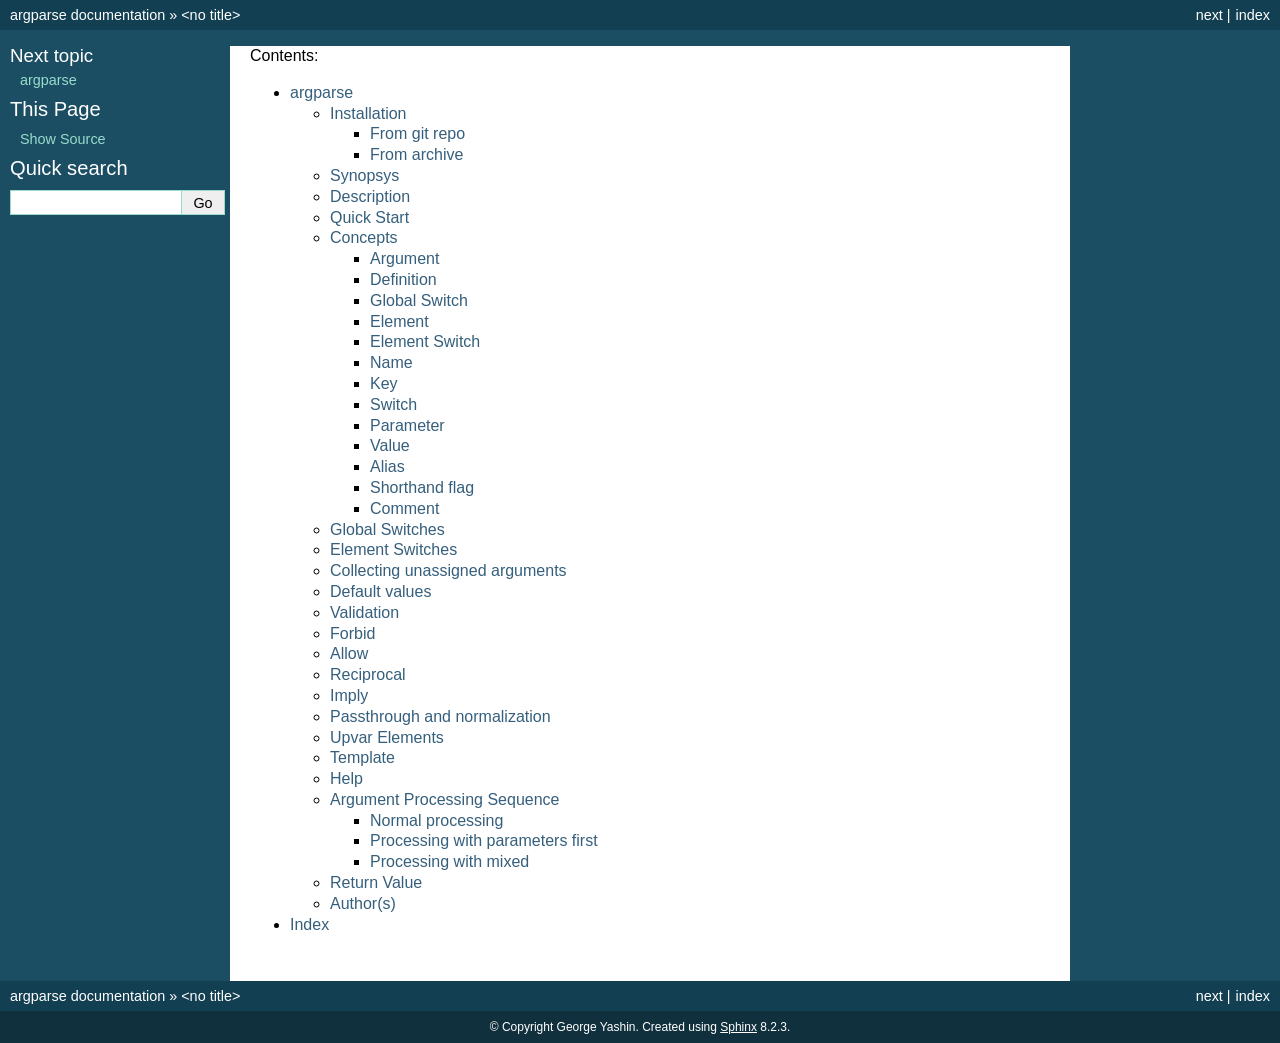
==== docs/index.html @ 139d695c "links fix" ====
<!DOCTYPE html>

<html lang="en" data-content_root="./">
  <head>
    <meta charset="utf-8" />
    <meta name="viewport" content="width=device-width, initial-scale=1.0" /><meta name="viewport" content="width=device-width, initial-scale=1" />

    <title>&lt;no title&gt; &#8212; argparse  documentation</title>
    <link rel="stylesheet" type="text/css" href="_static/pygments.css?v=03e43079" />
    <link rel="stylesheet" type="text/css" href="_static/classic.css?v=2bf1fcf8" />
    
    <script src="_static/documentation_options.js?v=5929fcd5"></script>
    <script src="_static/doctools.js?v=9bcbadda"></script>
    <script src="_static/sphinx_highlight.js?v=dc90522c"></script>
    
    <link rel="index" title="Index" href="genindex.html" />
    <link rel="search" title="Search" href="search.html" />
    <link rel="next" title="argparse" href="argparse.html" /> 
  </head><body>
    <div class="related" role="navigation" aria-label="Related">
      <h3>Navigation</h3>
      <ul>
        <li class="right" style="margin-right: 10px">
          <a href="genindex.html" title="General Index"
             accesskey="I">index</a></li>
        <li class="right" >
          <a href="argparse.html" title="argparse"
             accesskey="N">next</a> |</li>
        <li class="nav-item nav-item-0"><a href="#">argparse  documentation</a> &#187;</li>
        <li class="nav-item nav-item-this"><a href="">&lt;no title&gt;</a></li> 
      </ul>
    </div>  

    <div class="document">
      <div class="documentwrapper">
        <div class="bodywrapper">
          <div class="body" role="main">
            
  <div class="toctree-wrapper compound">
<p class="caption" role="heading"><span class="caption-text">Contents:</span></p>
<ul>
<li class="toctree-l1"><a class="reference internal" href="argparse.html">argparse</a><ul>
<li class="toctree-l2"><a class="reference internal" href="argparse.html#installation">Installation</a><ul>
<li class="toctree-l3"><a class="reference internal" href="argparse.html#from-git-repo">From git repo</a></li>
<li class="toctree-l3"><a class="reference internal" href="argparse.html#from-archive">From archive</a></li>
</ul>
</li>
<li class="toctree-l2"><a class="reference internal" href="argparse.html#synopsys">Synopsys</a></li>
<li class="toctree-l2"><a class="reference internal" href="argparse.html#description">Description</a></li>
<li class="toctree-l2"><a class="reference internal" href="argparse.html#quick-start">Quick Start</a></li>
<li class="toctree-l2"><a class="reference internal" href="argparse.html#concepts">Concepts</a><ul>
<li class="toctree-l3"><a class="reference internal" href="argparse.html#argument">Argument</a></li>
<li class="toctree-l3"><a class="reference internal" href="argparse.html#definition">Definition</a></li>
<li class="toctree-l3"><a class="reference internal" href="argparse.html#global-switch">Global Switch</a></li>
<li class="toctree-l3"><a class="reference internal" href="argparse.html#element">Element</a></li>
<li class="toctree-l3"><a class="reference internal" href="argparse.html#element-switch">Element Switch</a></li>
<li class="toctree-l3"><a class="reference internal" href="argparse.html#name">Name</a></li>
<li class="toctree-l3"><a class="reference internal" href="argparse.html#key">Key</a></li>
<li class="toctree-l3"><a class="reference internal" href="argparse.html#switch">Switch</a></li>
<li class="toctree-l3"><a class="reference internal" href="argparse.html#parameter">Parameter</a></li>
<li class="toctree-l3"><a class="reference internal" href="argparse.html#value">Value</a></li>
<li class="toctree-l3"><a class="reference internal" href="argparse.html#alias">Alias</a></li>
<li class="toctree-l3"><a class="reference internal" href="argparse.html#shorthand-flag">Shorthand flag</a></li>
<li class="toctree-l3"><a class="reference internal" href="argparse.html#comment">Comment</a></li>
</ul>
</li>
<li class="toctree-l2"><a class="reference internal" href="argparse.html#global-switches">Global Switches</a></li>
<li class="toctree-l2"><a class="reference internal" href="argparse.html#element-switches">Element Switches</a></li>
<li class="toctree-l2"><a class="reference internal" href="argparse.html#collecting-unassigned-arguments">Collecting unassigned arguments</a></li>
<li class="toctree-l2"><a class="reference internal" href="argparse.html#default-values">Default values</a></li>
<li class="toctree-l2"><a class="reference internal" href="argparse.html#validation">Validation</a></li>
<li class="toctree-l2"><a class="reference internal" href="argparse.html#forbid">Forbid</a></li>
<li class="toctree-l2"><a class="reference internal" href="argparse.html#allow">Allow</a></li>
<li class="toctree-l2"><a class="reference internal" href="argparse.html#reciprocal">Reciprocal</a></li>
<li class="toctree-l2"><a class="reference internal" href="argparse.html#imply">Imply</a></li>
<li class="toctree-l2"><a class="reference internal" href="argparse.html#passthrough-and-normalization">Passthrough and normalization</a></li>
<li class="toctree-l2"><a class="reference internal" href="argparse.html#upvar-elements">Upvar Elements</a></li>
<li class="toctree-l2"><a class="reference internal" href="argparse.html#template">Template</a></li>
<li class="toctree-l2"><a class="reference internal" href="argparse.html#help">Help</a></li>
<li class="toctree-l2"><a class="reference internal" href="argparse.html#argument-processing-sequence">Argument Processing Sequence</a><ul>
<li class="toctree-l3"><a class="reference internal" href="argparse.html#normal-processing">Normal processing</a></li>
<li class="toctree-l3"><a class="reference internal" href="argparse.html#processing-with-parameters-first">Processing with parameters first</a></li>
<li class="toctree-l3"><a class="reference internal" href="argparse.html#processing-with-mixed">Processing with mixed</a></li>
</ul>
</li>
<li class="toctree-l2"><a class="reference internal" href="argparse.html#return-value">Return Value</a></li>
<li class="toctree-l2"><a class="reference internal" href="argparse.html#author-s">Author(s)</a></li>
</ul>
</li>
<li class="toctree-l1"><a class="reference internal" href="genindex.html">Index</a></li>
</ul>
</div>


            <div class="clearer"></div>
          </div>
        </div>
      </div>
      <div class="sphinxsidebar" role="navigation" aria-label="Main">
        <div class="sphinxsidebarwrapper">
  <div>
    <h4>Next topic</h4>
    <p class="topless"><a href="argparse.html"
                          title="next chapter">argparse</a></p>
  </div>
  <div role="note" aria-label="source link">
    <h3>This Page</h3>
    <ul class="this-page-menu">
      <li><a href="_sources/index.rst.txt"
            rel="nofollow">Show Source</a></li>
    </ul>
   </div>
<search id="searchbox" style="display: none" role="search">
  <h3 id="searchlabel">Quick search</h3>
    <div class="searchformwrapper">
    <form class="search" action="search.html" method="get">
      <input type="text" name="q" aria-labelledby="searchlabel" autocomplete="off" autocorrect="off" autocapitalize="off" spellcheck="false"/>
      <input type="submit" value="Go" />
    </form>
    </div>
</search>
<script>document.getElementById('searchbox').style.display = "block"</script>
        </div>
      </div>
      <div class="clearer"></div>
    </div>
    <div class="related" role="navigation" aria-label="Related">
      <h3>Navigation</h3>
      <ul>
        <li class="right" style="margin-right: 10px">
          <a href="genindex.html" title="General Index"
             >index</a></li>
        <li class="right" >
          <a href="argparse.html" title="argparse"
             >next</a> |</li>
        <li class="nav-item nav-item-0"><a href="#">argparse  documentation</a> &#187;</li>
        <li class="nav-item nav-item-this"><a href="">&lt;no title&gt;</a></li> 
      </ul>
    </div>
    <div class="footer" role="contentinfo">
    &#169; Copyright George Yashin.
      Created using <a href="https://www.sphinx-doc.org/">Sphinx</a> 8.2.3.
    </div>
  </body>
</html>
---- docs/_static/classic.css ----
/*
 * Sphinx stylesheet -- classic theme.
 */

@import url("basic.css");

/* -- page layout ----------------------------------------------------------- */

html {
    /* CSS hack for macOS's scrollbar (see #1125) */
    background-color: #FFFFFF;
}

body {
    font-family: sans-serif;
    font-size: 100%;
    background-color: #11303d;
    color: #000;
    margin: 0;
    padding: 0;
}

div.document {
    display: flex;
    background-color: #1c4e63;
}

div.documentwrapper {
    float: left;
    width: 100%;
}

div.bodywrapper {
    margin: 0 0 0 230px;
}

div.body {
    background-color: #ffffff;
    color: #000000;
    padding: 0 20px 30px 20px;
}

div.footer {
    color: #ffffff;
    width: 100%;
    padding: 9px 0 9px 0;
    text-align: center;
    font-size: 75%;
}

div.footer a {
    color: #ffffff;
    text-decoration: underline;
}

div.related {
    background-color: #133f52;
    line-height: 30px;
    color: #ffffff;
}

div.related a {
    color: #ffffff;
}

div.sphinxsidebar {
}

div.sphinxsidebar h3 {
    font-family: 'Trebuchet MS', sans-serif;
    color: #ffffff;
    font-size: 1.4em;
    font-weight: normal;
    margin: 0;
    padding: 0;
}

div.sphinxsidebar h3 a {
    color: #ffffff;
}

div.sphinxsidebar h4 {
    font-family: 'Trebuchet MS', sans-serif;
    color: #ffffff;
    font-size: 1.3em;
    font-weight: normal;
    margin: 5px 0 0 0;
    padding: 0;
}

div.sphinxsidebar p {
    color: #ffffff;
}

div.sphinxsidebar p.topless {
    margin: 5px 10px 10px 10px;
}

div.sphinxsidebar ul {
    margin: 10px;
    padding: 0;
    color: #ffffff;
}

div.sphinxsidebar a {
    color: #98dbcc;
}

div.sphinxsidebar input {
    border: 1px solid #98dbcc;
    font-family: sans-serif;
    font-size: 1em;
}



/* -- hyperlink styles ------------------------------------------------------ */

a {
    color: #355f7c;
    text-decoration: none;
}

a:visited {
    color: #551a8b;
    text-decoration: none;
}

a:hover {
    text-decoration: underline;
}



/* -- body styles ----------------------------------------------------------- */

div.body h1,
div.body h2,
div.body h3,
div.body h4,
div.body h5,
div.body h6 {
    font-family: 'Trebuchet MS', sans-serif;
    background-color: #f2f2f2;
    font-weight: normal;
    color: #20435c;
    border-bottom: 1px solid #ccc;
    margin: 20px -20px 10px -20px;
    padding: 3px 0 3px 10px;
}

div.body h1 { margin-top: 0; font-size: 200%; }
div.body h2 { font-size: 160%; }
div.body h3 { font-size: 140%; }
div.body h4 { font-size: 120%; }
div.body h5 { font-size: 110%; }
div.body h6 { font-size: 100%; }

a.headerlink {
    color: #c60f0f;
    font-size: 0.8em;
    padding: 0 4px 0 4px;
    text-decoration: none;
}

a.headerlink:hover {
    background-color: #c60f0f;
    color: white;
}

div.body p, div.body dd, div.body li, div.body blockquote {
    text-align: justify;
    line-height: 130%;
}

div.admonition p.admonition-title + p {
    display: inline;
}

div.admonition p {
    margin-bottom: 5px;
}

div.admonition pre {
    margin-bottom: 5px;
}

div.admonition ul, div.admonition ol {
    margin-bottom: 5px;
}

div.note {
    background-color: #eee;
    border: 1px solid #ccc;
}

div.seealso {
    background-color: #ffc;
    border: 1px solid #ff6;
}

nav.contents,
aside.topic,
div.topic {
    background-color: #eee;
}

div.warning {
    background-color: #ffe4e4;
    border: 1px solid #f66;
}

p.admonition-title {
    display: inline;
}

p.admonition-title:after {
    content: ":";
}

pre {
    padding: 5px;
    background-color: unset;
    color: unset;
    line-height: 120%;
    border: 1px solid #ac9;
    border-left: none;
    border-right: none;
}

code {
    background-color: #ecf0f3;
    padding: 0 1px 0 1px;
    font-size: 0.95em;
}

th, dl.field-list > dt {
    background-color: #ede;
}

.warning code {
    background: #efc2c2;
}

.note code {
    background: #d6d6d6;
}

.viewcode-back {
    font-family: sans-serif;
}

div.viewcode-block:target {
    background-color: #f4debf;
    border-top: 1px solid #ac9;
    border-bottom: 1px solid #ac9;
}

div.code-block-caption {
    color: #efefef;
    background-color: #1c4e63;
}
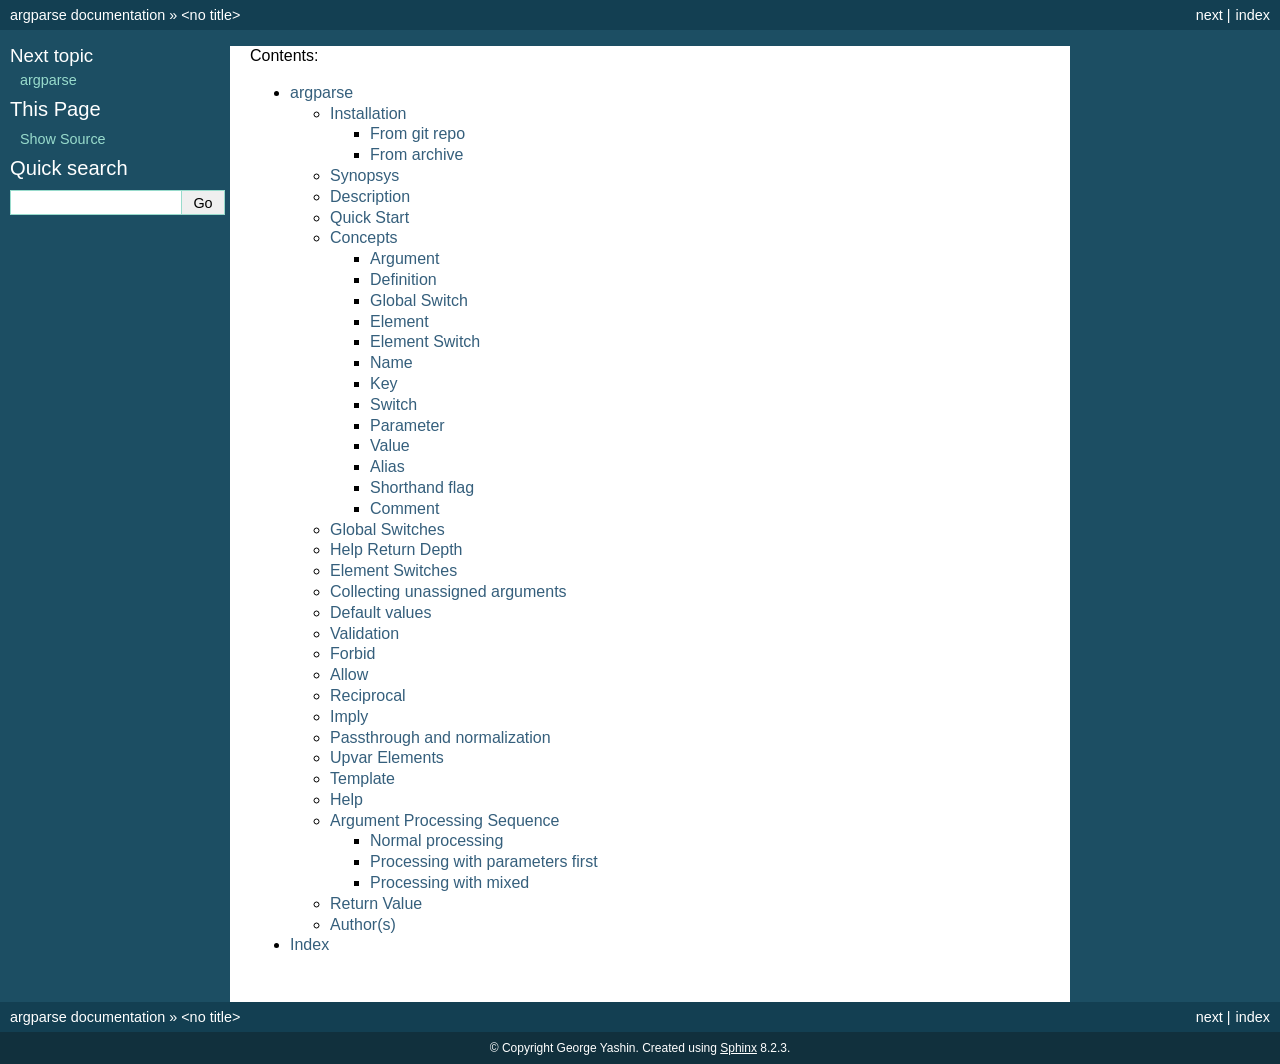
==== commit 1ddf0b54: "make -helplevel work identically in both Tcl and C implementations" ====
--- a/docs/index.html
+++ b/docs/index.html
@@ -7,7 +7,7 @@
 
     <title>&lt;no title&gt; &#8212; argparse  documentation</title>
     <link rel="stylesheet" type="text/css" href="_static/pygments.css?v=03e43079" />
-    <link rel="stylesheet" type="text/css" href="_static/classic.css?v=2bf1fcf8" />
+    <link rel="stylesheet" type="text/css" href="_static/classic.css?v=f11ead97" />
     
     <script src="_static/documentation_options.js?v=5929fcd5"></script>
     <script src="_static/doctools.js?v=9bcbadda"></script>
@@ -65,6 +65,7 @@
 </ul>
 </li>
 <li class="toctree-l2"><a class="reference internal" href="argparse.html#global-switches">Global Switches</a></li>
+<li class="toctree-l2"><a class="reference internal" href="argparse.html#help-return-depth">Help Return Depth</a></li>
 <li class="toctree-l2"><a class="reference internal" href="argparse.html#element-switches">Element Switches</a></li>
 <li class="toctree-l2"><a class="reference internal" href="argparse.html#collecting-unassigned-arguments">Collecting unassigned arguments</a></li>
 <li class="toctree-l2"><a class="reference internal" href="argparse.html#default-values">Default values</a></li>
--- a/docs/_static/classic.css
+++ b/docs/_static/classic.css
@@ -64,7 +64,24 @@
 }
 
 div.sphinxsidebar {
-}
+    top: 30px;
+    bottom: 0;
+    margin: 0;
+    position: fixed;
+    overflow: auto;
+    height: auto;
+}
+/* this is nice, but it it leads to hidden headings when jumping
+   to an anchor */
+/*
+div.related {
+    position: fixed;
+}
+
+div.documentwrapper {
+    margin-top: 30px;
+}
+*/
 
 div.sphinxsidebar h3 {
     font-family: 'Trebuchet MS', sans-serif;
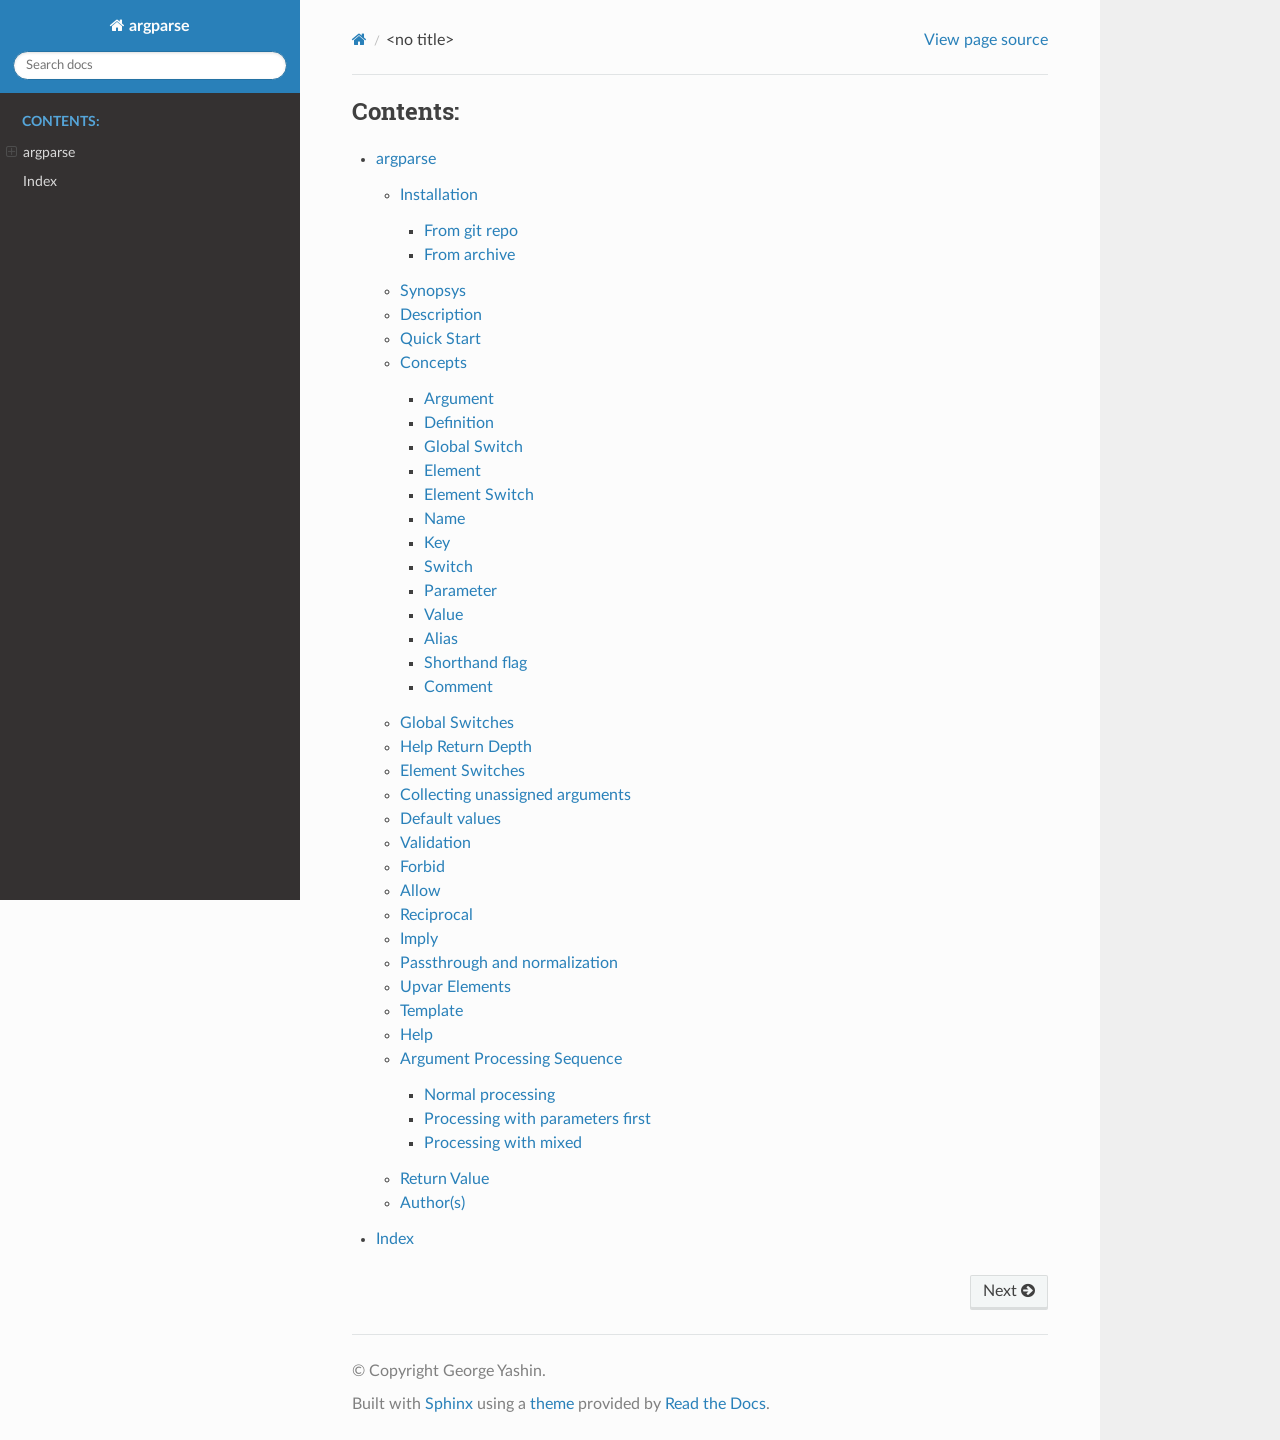
==== commit 0d10b90b: "switch from classic to rtd theme" ====
--- a/docs/index.html
+++ b/docs/index.html
@@ -1,43 +1,48 @@
+
+
 <!DOCTYPE html>
-
-<html lang="en" data-content_root="./">
-  <head>
-    <meta charset="utf-8" />
-    <meta name="viewport" content="width=device-width, initial-scale=1.0" /><meta name="viewport" content="width=device-width, initial-scale=1" />
-
-    <title>&lt;no title&gt; &#8212; argparse  documentation</title>
-    <link rel="stylesheet" type="text/css" href="_static/pygments.css?v=03e43079" />
-    <link rel="stylesheet" type="text/css" href="_static/classic.css?v=f11ead97" />
-    
-    <script src="_static/documentation_options.js?v=5929fcd5"></script>
-    <script src="_static/doctools.js?v=9bcbadda"></script>
-    <script src="_static/sphinx_highlight.js?v=dc90522c"></script>
-    
+<html class="writer-html5" lang="en" data-content_root="./">
+<head>
+  <meta charset="utf-8" /><meta name="viewport" content="width=device-width, initial-scale=1" />
+
+  <meta name="viewport" content="width=device-width, initial-scale=1.0" />
+  <title>&lt;no title&gt; &mdash; argparse  documentation</title>
+      <link rel="stylesheet" type="text/css" href="_static/pygments.css?v=b86133f3" />
+      <link rel="stylesheet" type="text/css" href="_static/css/theme.css?v=9edc463e" />
+      <link rel="stylesheet" type="text/css" href="_static/manual.css?v=00cdc845" />
+
+  
+      <script src="_static/jquery.js?v=5d32c60e"></script>
+      <script src="_static/_sphinx_javascript_frameworks_compat.js?v=2cd50e6c"></script>
+      <script src="_static/documentation_options.js?v=5929fcd5"></script>
+      <script src="_static/doctools.js?v=fd6eb6e6"></script>
+      <script src="_static/sphinx_highlight.js?v=6ffebe34"></script>
+    <script src="_static/js/theme.js"></script>
     <link rel="index" title="Index" href="genindex.html" />
     <link rel="search" title="Search" href="search.html" />
     <link rel="next" title="argparse" href="argparse.html" /> 
-  </head><body>
-    <div class="related" role="navigation" aria-label="Related">
-      <h3>Navigation</h3>
-      <ul>
-        <li class="right" style="margin-right: 10px">
-          <a href="genindex.html" title="General Index"
-             accesskey="I">index</a></li>
-        <li class="right" >
-          <a href="argparse.html" title="argparse"
-             accesskey="N">next</a> |</li>
-        <li class="nav-item nav-item-0"><a href="#">argparse  documentation</a> &#187;</li>
-        <li class="nav-item nav-item-this"><a href="">&lt;no title&gt;</a></li> 
-      </ul>
-    </div>  
-
-    <div class="document">
-      <div class="documentwrapper">
-        <div class="bodywrapper">
-          <div class="body" role="main">
-            
-  <div class="toctree-wrapper compound">
-<p class="caption" role="heading"><span class="caption-text">Contents:</span></p>
+</head>
+
+<body class="wy-body-for-nav"> 
+  <div class="wy-grid-for-nav">
+    <nav data-toggle="wy-nav-shift" class="wy-nav-side">
+      <div class="wy-side-scroll">
+        <div class="wy-side-nav-search" >
+
+          
+          
+          <a href="#" class="icon icon-home">
+            argparse
+          </a>
+<div role="search">
+  <form id="rtd-search-form" class="wy-form" action="search.html" method="get">
+    <input type="text" name="q" placeholder="Search docs" aria-label="Search docs" />
+    <input type="hidden" name="check_keywords" value="yes" />
+    <input type="hidden" name="area" value="default" />
+  </form>
+</div>
+        </div><div class="wy-menu wy-menu-vertical" data-spy="affix" role="navigation" aria-label="Navigation menu">
+              <p class="caption" role="heading"><span class="caption-text">Contents:</span></p>
 <ul>
 <li class="toctree-l1"><a class="reference internal" href="argparse.html">argparse</a><ul>
 <li class="toctree-l2"><a class="reference internal" href="argparse.html#installation">Installation</a><ul>
@@ -90,57 +95,115 @@
 </li>
 <li class="toctree-l1"><a class="reference internal" href="genindex.html">Index</a></li>
 </ul>
-</div>
-
-
-            <div class="clearer"></div>
-          </div>
+
         </div>
       </div>
-      <div class="sphinxsidebar" role="navigation" aria-label="Main">
-        <div class="sphinxsidebarwrapper">
-  <div>
-    <h4>Next topic</h4>
-    <p class="topless"><a href="argparse.html"
-                          title="next chapter">argparse</a></p>
+    </nav>
+
+    <section data-toggle="wy-nav-shift" class="wy-nav-content-wrap"><nav class="wy-nav-top" aria-label="Mobile navigation menu" >
+          <i data-toggle="wy-nav-top" class="fa fa-bars"></i>
+          <a href="#">argparse</a>
+      </nav>
+
+      <div class="wy-nav-content">
+        <div class="rst-content">
+          <div role="navigation" aria-label="Page navigation">
+  <ul class="wy-breadcrumbs">
+      <li><a href="#" class="icon icon-home" aria-label="Home"></a></li>
+      <li class="breadcrumb-item active">&lt;no title&gt;</li>
+      <li class="wy-breadcrumbs-aside">
+            <a href="_sources/index.rst.txt" rel="nofollow"> View page source</a>
+      </li>
+  </ul>
+  <hr/>
+</div>
+          <div role="main" class="document" itemscope="itemscope" itemtype="http://schema.org/Article">
+           <div itemprop="articleBody">
+             
+  <div class="toctree-wrapper compound">
+<p class="caption" role="heading"><span class="caption-text">Contents:</span></p>
+<ul>
+<li class="toctree-l1"><a class="reference internal" href="argparse.html">argparse</a><ul>
+<li class="toctree-l2"><a class="reference internal" href="argparse.html#installation">Installation</a><ul>
+<li class="toctree-l3"><a class="reference internal" href="argparse.html#from-git-repo">From git repo</a></li>
+<li class="toctree-l3"><a class="reference internal" href="argparse.html#from-archive">From archive</a></li>
+</ul>
+</li>
+<li class="toctree-l2"><a class="reference internal" href="argparse.html#synopsys">Synopsys</a></li>
+<li class="toctree-l2"><a class="reference internal" href="argparse.html#description">Description</a></li>
+<li class="toctree-l2"><a class="reference internal" href="argparse.html#quick-start">Quick Start</a></li>
+<li class="toctree-l2"><a class="reference internal" href="argparse.html#concepts">Concepts</a><ul>
+<li class="toctree-l3"><a class="reference internal" href="argparse.html#argument">Argument</a></li>
+<li class="toctree-l3"><a class="reference internal" href="argparse.html#definition">Definition</a></li>
+<li class="toctree-l3"><a class="reference internal" href="argparse.html#global-switch">Global Switch</a></li>
+<li class="toctree-l3"><a class="reference internal" href="argparse.html#element">Element</a></li>
+<li class="toctree-l3"><a class="reference internal" href="argparse.html#element-switch">Element Switch</a></li>
+<li class="toctree-l3"><a class="reference internal" href="argparse.html#name">Name</a></li>
+<li class="toctree-l3"><a class="reference internal" href="argparse.html#key">Key</a></li>
+<li class="toctree-l3"><a class="reference internal" href="argparse.html#switch">Switch</a></li>
+<li class="toctree-l3"><a class="reference internal" href="argparse.html#parameter">Parameter</a></li>
+<li class="toctree-l3"><a class="reference internal" href="argparse.html#value">Value</a></li>
+<li class="toctree-l3"><a class="reference internal" href="argparse.html#alias">Alias</a></li>
+<li class="toctree-l3"><a class="reference internal" href="argparse.html#shorthand-flag">Shorthand flag</a></li>
+<li class="toctree-l3"><a class="reference internal" href="argparse.html#comment">Comment</a></li>
+</ul>
+</li>
+<li class="toctree-l2"><a class="reference internal" href="argparse.html#global-switches">Global Switches</a></li>
+<li class="toctree-l2"><a class="reference internal" href="argparse.html#help-return-depth">Help Return Depth</a></li>
+<li class="toctree-l2"><a class="reference internal" href="argparse.html#element-switches">Element Switches</a></li>
+<li class="toctree-l2"><a class="reference internal" href="argparse.html#collecting-unassigned-arguments">Collecting unassigned arguments</a></li>
+<li class="toctree-l2"><a class="reference internal" href="argparse.html#default-values">Default values</a></li>
+<li class="toctree-l2"><a class="reference internal" href="argparse.html#validation">Validation</a></li>
+<li class="toctree-l2"><a class="reference internal" href="argparse.html#forbid">Forbid</a></li>
+<li class="toctree-l2"><a class="reference internal" href="argparse.html#allow">Allow</a></li>
+<li class="toctree-l2"><a class="reference internal" href="argparse.html#reciprocal">Reciprocal</a></li>
+<li class="toctree-l2"><a class="reference internal" href="argparse.html#imply">Imply</a></li>
+<li class="toctree-l2"><a class="reference internal" href="argparse.html#passthrough-and-normalization">Passthrough and normalization</a></li>
+<li class="toctree-l2"><a class="reference internal" href="argparse.html#upvar-elements">Upvar Elements</a></li>
+<li class="toctree-l2"><a class="reference internal" href="argparse.html#template">Template</a></li>
+<li class="toctree-l2"><a class="reference internal" href="argparse.html#help">Help</a></li>
+<li class="toctree-l2"><a class="reference internal" href="argparse.html#argument-processing-sequence">Argument Processing Sequence</a><ul>
+<li class="toctree-l3"><a class="reference internal" href="argparse.html#normal-processing">Normal processing</a></li>
+<li class="toctree-l3"><a class="reference internal" href="argparse.html#processing-with-parameters-first">Processing with parameters first</a></li>
+<li class="toctree-l3"><a class="reference internal" href="argparse.html#processing-with-mixed">Processing with mixed</a></li>
+</ul>
+</li>
+<li class="toctree-l2"><a class="reference internal" href="argparse.html#return-value">Return Value</a></li>
+<li class="toctree-l2"><a class="reference internal" href="argparse.html#author-s">Author(s)</a></li>
+</ul>
+</li>
+<li class="toctree-l1"><a class="reference internal" href="genindex.html">Index</a></li>
+</ul>
+</div>
+
+
+           </div>
+          </div>
+          <footer><div class="rst-footer-buttons" role="navigation" aria-label="Footer">
+        <a href="argparse.html" class="btn btn-neutral float-right" title="argparse" accesskey="n" rel="next">Next <span class="fa fa-arrow-circle-right" aria-hidden="true"></span></a>
+    </div>
+
+  <hr/>
+
+  <div role="contentinfo">
+    <p>&#169; Copyright George Yashin.</p>
   </div>
-  <div role="note" aria-label="source link">
-    <h3>This Page</h3>
-    <ul class="this-page-menu">
-      <li><a href="_sources/index.rst.txt"
-            rel="nofollow">Show Source</a></li>
-    </ul>
-   </div>
-<search id="searchbox" style="display: none" role="search">
-  <h3 id="searchlabel">Quick search</h3>
-    <div class="searchformwrapper">
-    <form class="search" action="search.html" method="get">
-      <input type="text" name="q" aria-labelledby="searchlabel" autocomplete="off" autocorrect="off" autocapitalize="off" spellcheck="false"/>
-      <input type="submit" value="Go" />
-    </form>
-    </div>
-</search>
-<script>document.getElementById('searchbox').style.display = "block"</script>
+
+  Built with <a href="https://www.sphinx-doc.org/">Sphinx</a> using a
+    <a href="https://github.com/readthedocs/sphinx_rtd_theme">theme</a>
+    provided by <a href="https://readthedocs.org">Read the Docs</a>.
+   
+
+</footer>
         </div>
       </div>
-      <div class="clearer"></div>
-    </div>
-    <div class="related" role="navigation" aria-label="Related">
-      <h3>Navigation</h3>
-      <ul>
-        <li class="right" style="margin-right: 10px">
-          <a href="genindex.html" title="General Index"
-             >index</a></li>
-        <li class="right" >
-          <a href="argparse.html" title="argparse"
-             >next</a> |</li>
-        <li class="nav-item nav-item-0"><a href="#">argparse  documentation</a> &#187;</li>
-        <li class="nav-item nav-item-this"><a href="">&lt;no title&gt;</a></li> 
-      </ul>
-    </div>
-    <div class="footer" role="contentinfo">
-    &#169; Copyright George Yashin.
-      Created using <a href="https://www.sphinx-doc.org/">Sphinx</a> 8.2.3.
-    </div>
-  </body>
+    </section>
+  </div>
+  <script>
+      jQuery(function () {
+          SphinxRtdTheme.Navigation.enable(true);
+      });
+  </script> 
+
+</body>
 </html>
--- a/docs/_static/pygments.css
+++ b/docs/_static/pygments.css
@@ -0,0 +1,75 @@
+pre { line-height: 125%; }
+td.linenos .normal { color: inherit; background-color: transparent; padding-left: 5px; padding-right: 5px; }
+span.linenos { color: inherit; background-color: transparent; padding-left: 5px; padding-right: 5px; }
+td.linenos .special { color: #000000; background-color: #ffffc0; padding-left: 5px; padding-right: 5px; }
+span.linenos.special { color: #000000; background-color: #ffffc0; padding-left: 5px; padding-right: 5px; }
+.highlight .hll { background-color: #ffffcc }
+.highlight { background: #f8f8f8; }
+.highlight .c { color: #3D7B7B; font-style: italic } /* Comment */
+.highlight .err { border: 1px solid #F00 } /* Error */
+.highlight .k { color: #008000; font-weight: bold } /* Keyword */
+.highlight .o { color: #666 } /* Operator */
+.highlight .ch { color: #3D7B7B; font-style: italic } /* Comment.Hashbang */
+.highlight .cm { color: #3D7B7B; font-style: italic } /* Comment.Multiline */
+.highlight .cp { color: #9C6500 } /* Comment.Preproc */
+.highlight .cpf { color: #3D7B7B; font-style: italic } /* Comment.PreprocFile */
+.highlight .c1 { color: #3D7B7B; font-style: italic } /* Comment.Single */
+.highlight .cs { color: #3D7B7B; font-style: italic } /* Comment.Special */
+.highlight .gd { color: #A00000 } /* Generic.Deleted */
+.highlight .ge { font-style: italic } /* Generic.Emph */
+.highlight .ges { font-weight: bold; font-style: italic } /* Generic.EmphStrong */
+.highlight .gr { color: #E40000 } /* Generic.Error */
+.highlight .gh { color: #000080; font-weight: bold } /* Generic.Heading */
+.highlight .gi { color: #008400 } /* Generic.Inserted */
+.highlight .go { color: #717171 } /* Generic.Output */
+.highlight .gp { color: #000080; font-weight: bold } /* Generic.Prompt */
+.highlight .gs { font-weight: bold } /* Generic.Strong */
+.highlight .gu { color: #800080; font-weight: bold } /* Generic.Subheading */
+.highlight .gt { color: #04D } /* Generic.Traceback */
+.highlight .kc { color: #008000; font-weight: bold } /* Keyword.Constant */
+.highlight .kd { color: #008000; font-weight: bold } /* Keyword.Declaration */
+.highlight .kn { color: #008000; font-weight: bold } /* Keyword.Namespace */
+.highlight .kp { color: #008000 } /* Keyword.Pseudo */
+.highlight .kr { color: #008000; font-weight: bold } /* Keyword.Reserved */
+.highlight .kt { color: #B00040 } /* Keyword.Type */
+.highlight .m { color: #666 } /* Literal.Number */
+.highlight .s { color: #BA2121 } /* Literal.String */
+.highlight .na { color: #687822 } /* Name.Attribute */
+.highlight .nb { color: #008000 } /* Name.Builtin */
+.highlight .nc { color: #00F; font-weight: bold } /* Name.Class */
+.highlight .no { color: #800 } /* Name.Constant */
+.highlight .nd { color: #A2F } /* Name.Decorator */
+.highlight .ni { color: #717171; font-weight: bold } /* Name.Entity */
+.highlight .ne { color: #CB3F38; font-weight: bold } /* Name.Exception */
+.highlight .nf { color: #00F } /* Name.Function */
+.highlight .nl { color: #767600 } /* Name.Label */
+.highlight .nn { color: #00F; font-weight: bold } /* Name.Namespace */
+.highlight .nt { color: #008000; font-weight: bold } /* Name.Tag */
+.highlight .nv { color: #19177C } /* Name.Variable */
+.highlight .ow { color: #A2F; font-weight: bold } /* Operator.Word */
+.highlight .w { color: #BBB } /* Text.Whitespace */
+.highlight .mb { color: #666 } /* Literal.Number.Bin */
+.highlight .mf { color: #666 } /* Literal.Number.Float */
+.highlight .mh { color: #666 } /* Literal.Number.Hex */
+.highlight .mi { color: #666 } /* Literal.Number.Integer */
+.highlight .mo { color: #666 } /* Literal.Number.Oct */
+.highlight .sa { color: #BA2121 } /* Literal.String.Affix */
+.highlight .sb { color: #BA2121 } /* Literal.String.Backtick */
+.highlight .sc { color: #BA2121 } /* Literal.String.Char */
+.highlight .dl { color: #BA2121 } /* Literal.String.Delimiter */
+.highlight .sd { color: #BA2121; font-style: italic } /* Literal.String.Doc */
+.highlight .s2 { color: #BA2121 } /* Literal.String.Double */
+.highlight .se { color: #AA5D1F; font-weight: bold } /* Literal.String.Escape */
+.highlight .sh { color: #BA2121 } /* Literal.String.Heredoc */
+.highlight .si { color: #A45A77; font-weight: bold } /* Literal.String.Interpol */
+.highlight .sx { color: #008000 } /* Literal.String.Other */
+.highlight .sr { color: #A45A77 } /* Literal.String.Regex */
+.highlight .s1 { color: #BA2121 } /* Literal.String.Single */
+.highlight .ss { color: #19177C } /* Literal.String.Symbol */
+.highlight .bp { color: #008000 } /* Name.Builtin.Pseudo */
+.highlight .fm { color: #00F } /* Name.Function.Magic */
+.highlight .vc { color: #19177C } /* Name.Variable.Class */
+.highlight .vg { color: #19177C } /* Name.Variable.Global */
+.highlight .vi { color: #19177C } /* Name.Variable.Instance */
+.highlight .vm { color: #19177C } /* Name.Variable.Magic */
+.highlight .il { color: #666 } /* Literal.Number.Integer.Long */
--- a/docs/_static/css/theme.css
+++ b/docs/_static/css/theme.css
@@ -0,0 +1,4 @@
+html{box-sizing:border-box}*,:after,:before{box-sizing:inherit}article,aside,details,figcaption,figure,footer,header,hgroup,nav,section{display:block}audio,canvas,video{display:inline-block;*display:inline;*zoom:1}[hidden],audio:not([controls]){display:none}*{-webkit-box-sizing:border-box;-moz-box-sizing:border-box;box-sizing:border-box}html{font-size:100%;-webkit-text-size-adjust:100%;-ms-text-size-adjust:100%}body{margin:0}a:active,a:hover{outline:0}abbr[title]{border-bottom:1px dotted}b,strong{font-weight:700}blockquote{margin:0}dfn{font-style:italic}ins{background:#ff9;text-decoration:none}ins,mark{color:#000}mark{background:#ff0;font-style:italic;font-weight:700}.rst-content code,.rst-content tt,code,kbd,pre,samp{font-family:monospace,serif;_font-family:courier new,monospace;font-size:1em}pre{white-space:pre}q{quotes:none}q:after,q:before{content:"";content:none}small{font-size:85%}sub,sup{font-size:75%;line-height:0;position:relative;vertical-align:baseline}sup{top:-.5em}sub{bottom:-.25em}dl,ol,ul{margin:0;padding:0;list-style:none;list-style-image:none}li{list-style:none}dd{margin:0}img{border:0;-ms-interpolation-mode:bicubic;vertical-align:middle;max-width:100%}svg:not(:root){overflow:hidden}figure,form{margin:0}label{cursor:pointer}button,input,select,textarea{font-size:100%;margin:0;vertical-align:baseline;*vertical-align:middle}button,input{line-height:normal}button,input[type=button],input[type=reset],input[type=submit]{cursor:pointer;-webkit-appearance:button;*overflow:visible}button[disabled],input[disabled]{cursor:default}input[type=search]{-webkit-appearance:textfield;-moz-box-sizing:content-box;-webkit-box-sizing:content-box;box-sizing:content-box}textarea{resize:vertical}table{border-collapse:collapse;border-spacing:0}td{vertical-align:top}.chromeframe{margin:.2em 0;background:#ccc;color:#000;padding:.2em 0}.ir{display:block;border:0;text-indent:-999em;overflow:hidden;background-color:transparent;background-repeat:no-repeat;text-align:left;direction:ltr;*line-height:0}.ir br{display:none}.hidden{display:none!important;visibility:hidden}.visuallyhidden{border:0;clip:rect(0 0 0 0);height:1px;margin:-1px;overflow:hidden;padding:0;position:absolute;width:1px}.visuallyhidden.focusable:active,.visuallyhidden.focusable:focus{clip:auto;height:auto;margin:0;overflow:visible;position:static;width:auto}.invisible{visibility:hidden}.relative{position:relative}big,small{font-size:100%}@media print{body,html,section{background:none!important}*{box-shadow:none!important;text-shadow:none!important;filter:none!important;-ms-filter:none!important}a,a:visited{text-decoration:underline}.ir a:after,a[href^="#"]:after,a[href^="javascript:"]:after{content:""}blockquote,pre{page-break-inside:avoid}thead{display:table-header-group}img,tr{page-break-inside:avoid}img{max-width:100%!important}@page{margin:.5cm}.rst-content .toctree-wrapper>p.caption,h2,h3,p{orphans:3;widows:3}.rst-content .toctree-wrapper>p.caption,h2,h3{page-break-after:avoid}}.btn,.fa:before,.icon:before,.rst-content .admonition,.rst-content .admonition-title:before,.rst-content .admonition-todo,.rst-content .attention,.rst-content .caution,.rst-content .code-block-caption .headerlink:before,.rst-content .danger,.rst-content .eqno .headerlink:before,.rst-content .error,.rst-content .hint,.rst-content .important,.rst-content .note,.rst-content .seealso,.rst-content .tip,.rst-content .warning,.rst-content code.download span:first-child:before,.rst-content dl dt .headerlink:before,.rst-content h1 .headerlink:before,.rst-content h2 .headerlink:before,.rst-content h3 .headerlink:before,.rst-content h4 .headerlink:before,.rst-content h5 .headerlink:before,.rst-content h6 .headerlink:before,.rst-content p.caption .headerlink:before,.rst-content p .headerlink:before,.rst-content table>caption .headerlink:before,.rst-content tt.download span:first-child:before,.wy-alert,.wy-dropdown .caret:before,.wy-inline-validate.wy-inline-validate-danger .wy-input-context:before,.wy-inline-validate.wy-inline-validate-info .wy-input-context:before,.wy-inline-validate.wy-inline-validate-success .wy-input-context:before,.wy-inline-validate.wy-inline-validate-warning .wy-input-context:before,.wy-menu-vertical li.current>a button.toctree-expand:before,.wy-menu-vertical li.on a button.toctree-expand:before,.wy-menu-vertical li button.toctree-expand:before,input[type=color],input[type=date],input[type=datetime-local],input[type=datetime],input[type=email],input[type=month],input[type=number],input[type=password],input[type=search],input[type=tel],input[type=text],input[type=time],input[type=url],input[type=week],select,textarea{-webkit-font-smoothing:antialiased}.clearfix{*zoom:1}.clearfix:after,.clearfix:before{display:table;content:""}.clearfix:after{clear:both}/*!
+ *  Font Awesome 4.7.0 by @davegandy - http://fontawesome.io - @fontawesome
+ *  License - http://fontawesome.io/license (Font: SIL OFL 1.1, CSS: MIT License)
+ */@font-face{font-family:FontAwesome;src:url(fonts/fontawesome-webfont.eot?674f50d287a8c48dc19ba404d20fe713);src:url(fonts/fontawesome-webfont.eot?674f50d287a8c48dc19ba404d20fe713?#iefix&v=4.7.0) format("embedded-opentype"),url(fonts/fontawesome-webfont.woff2?af7ae505a9eed503f8b8e6982036873e) format("woff2"),url(fonts/fontawesome-webfont.woff?fee66e712a8a08eef5805a46892932ad) format("woff"),url(fonts/fontawesome-webfont.ttf?b06871f281fee6b241d60582ae9369b9) format("truetype"),url(fonts/fontawesome-webfont.svg?912ec66d7572ff821749319396470bde#fontawesomeregular) format("svg");font-weight:400;font-style:normal}.fa,.icon,.rst-content .admonition-title,.rst-content .code-block-caption .headerlink,.rst-content .eqno .headerlink,.rst-content code.download span:first-child,.rst-content dl dt .headerlink,.rst-content h1 .headerlink,.rst-content h2 .headerlink,.rst-content h3 .headerlink,.rst-content h4 .headerlink,.rst-content h5 .headerlink,.rst-content h6 .headerlink,.rst-content p.caption .headerlink,.rst-content p .headerlink,.rst-content table>caption .headerlink,.rst-content tt.download span:first-child,.wy-menu-vertical li.current>a button.toctree-expand,.wy-menu-vertical li.on a button.toctree-expand,.wy-menu-vertical li button.toctree-expand{display:inline-block;font:normal normal normal 14px/1 FontAwesome;font-size:inherit;text-rendering:auto;-webkit-font-smoothing:antialiased;-moz-osx-font-smoothing:grayscale}.fa-lg{font-size:1.33333em;line-height:.75em;vertical-align:-15%}.fa-2x{font-size:2em}.fa-3x{font-size:3em}.fa-4x{font-size:4em}.fa-5x{font-size:5em}.fa-fw{width:1.28571em;text-align:center}.fa-ul{padding-left:0;margin-left:2.14286em;list-style-type:none}.fa-ul>li{position:relative}.fa-li{position:absolute;left:-2.14286em;width:2.14286em;top:.14286em;text-align:center}.fa-li.fa-lg{left:-1.85714em}.fa-border{padding:.2em .25em .15em;border:.08em solid #eee;border-radius:.1em}.fa-pull-left{float:left}.fa-pull-right{float:right}.fa-pull-left.icon,.fa.fa-pull-left,.rst-content .code-block-caption .fa-pull-left.headerlink,.rst-content .eqno .fa-pull-left.headerlink,.rst-content .fa-pull-left.admonition-title,.rst-content code.download span.fa-pull-left:first-child,.rst-content dl dt .fa-pull-left.headerlink,.rst-content h1 .fa-pull-left.headerlink,.rst-content h2 .fa-pull-left.headerlink,.rst-content h3 .fa-pull-left.headerlink,.rst-content h4 .fa-pull-left.headerlink,.rst-content h5 .fa-pull-left.headerlink,.rst-content h6 .fa-pull-left.headerlink,.rst-content p .fa-pull-left.headerlink,.rst-content table>caption .fa-pull-left.headerlink,.rst-content tt.download span.fa-pull-left:first-child,.wy-menu-vertical li.current>a button.fa-pull-left.toctree-expand,.wy-menu-vertical li.on a button.fa-pull-left.toctree-expand,.wy-menu-vertical li button.fa-pull-left.toctree-expand{margin-right:.3em}.fa-pull-right.icon,.fa.fa-pull-right,.rst-content .code-block-caption .fa-pull-right.headerlink,.rst-content .eqno .fa-pull-right.headerlink,.rst-content .fa-pull-right.admonition-title,.rst-content code.download span.fa-pull-right:first-child,.rst-content dl dt .fa-pull-right.headerlink,.rst-content h1 .fa-pull-right.headerlink,.rst-content h2 .fa-pull-right.headerlink,.rst-content h3 .fa-pull-right.headerlink,.rst-content h4 .fa-pull-right.headerlink,.rst-content h5 .fa-pull-right.headerlink,.rst-content h6 .fa-pull-right.headerlink,.rst-content p .fa-pull-right.headerlink,.rst-content table>caption .fa-pull-right.headerlink,.rst-content tt.download span.fa-pull-right:first-child,.wy-menu-vertical li.current>a button.fa-pull-right.toctree-expand,.wy-menu-vertical li.on a button.fa-pull-right.toctree-expand,.wy-menu-vertical li button.fa-pull-right.toctree-expand{margin-left:.3em}.pull-right{float:right}.pull-left{float:left}.fa.pull-left,.pull-left.icon,.rst-content .code-block-caption .pull-left.headerlink,.rst-content .eqno .pull-left.headerlink,.rst-content .pull-left.admonition-title,.rst-content code.download span.pull-left:first-child,.rst-content dl dt .pull-left.headerlink,.rst-content h1 .pull-left.headerlink,.rst-content h2 .pull-left.headerlink,.rst-content h3 .pull-left.headerlink,.rst-content h4 .pull-left.headerlink,.rst-content h5 .pull-left.headerlink,.rst-content h6 .pull-left.headerlink,.rst-content p .pull-left.headerlink,.rst-content table>caption .pull-left.headerlink,.rst-content tt.download span.pull-left:first-child,.wy-menu-vertical li.current>a button.pull-left.toctree-expand,.wy-menu-vertical li.on a button.pull-left.toctree-expand,.wy-menu-vertical li button.pull-left.toctree-expand{margin-right:.3em}.fa.pull-right,.pull-right.icon,.rst-content .code-block-caption .pull-right.headerlink,.rst-content .eqno .pull-right.headerlink,.rst-content .pull-right.admonition-title,.rst-content code.download span.pull-right:first-child,.rst-content dl dt .pull-right.headerlink,.rst-content h1 .pull-right.headerlink,.rst-content h2 .pull-right.headerlink,.rst-content h3 .pull-right.headerlink,.rst-content h4 .pull-right.headerlink,.rst-content h5 .pull-right.headerlink,.rst-content h6 .pull-right.headerlink,.rst-content p .pull-right.headerlink,.rst-content table>caption .pull-right.headerlink,.rst-content tt.download span.pull-right:first-child,.wy-menu-vertical li.current>a button.pull-right.toctree-expand,.wy-menu-vertical li.on a button.pull-right.toctree-expand,.wy-menu-vertical li button.pull-right.toctree-expand{margin-left:.3em}.fa-spin{-webkit-animation:fa-spin 2s linear infinite;animation:fa-spin 2s linear infinite}.fa-pulse{-webkit-animation:fa-spin 1s steps(8) infinite;animation:fa-spin 1s steps(8) infinite}@-webkit-keyframes fa-spin{0%{-webkit-transform:rotate(0deg);transform:rotate(0deg)}to{-webkit-transform:rotate(359deg);transform:rotate(359deg)}}@keyframes fa-spin{0%{-webkit-transform:rotate(0deg);transform:rotate(0deg)}to{-webkit-transform:rotate(359deg);transform:rotate(359deg)}}.fa-rotate-90{-ms-filter:"progid:DXImageTransform.Microsoft.BasicImage(rotation=1)";-webkit-transform:rotate(90deg);-ms-transform:rotate(90deg);transform:rotate(90deg)}.fa-rotate-180{-ms-filter:"progid:DXImageTransform.Microsoft.BasicImage(rotation=2)";-webkit-transform:rotate(180deg);-ms-transform:rotate(180deg);transform:rotate(180deg)}.fa-rotate-270{-ms-filter:"progid:DXImageTransform.Microsoft.BasicImage(rotation=3)";-webkit-transform:rotate(270deg);-ms-transform:rotate(270deg);transform:rotate(270deg)}.fa-flip-horizontal{-ms-filter:"progid:DXImageTransform.Microsoft.BasicImage(rotation=0, mirror=1)";-webkit-transform:scaleX(-1);-ms-transform:scaleX(-1);transform:scaleX(-1)}.fa-flip-vertical{-ms-filter:"progid:DXImageTransform.Microsoft.BasicImage(rotation=2, mirror=1)";-webkit-transform:scaleY(-1);-ms-transform:scaleY(-1);transform:scaleY(-1)}:root .fa-flip-horizontal,:root .fa-flip-vertical,:root .fa-rotate-90,:root .fa-rotate-180,:root .fa-rotate-270{filter:none}.fa-stack{position:relative;display:inline-block;width:2em;height:2em;line-height:2em;vertical-align:middle}.fa-stack-1x,.fa-stack-2x{position:absolute;left:0;width:100%;text-align:center}.fa-stack-1x{line-height:inherit}.fa-stack-2x{font-size:2em}.fa-inverse{color:#fff}.fa-glass:before{content:""}.fa-music:before{content:""}.fa-search:before,.icon-search:before{content:""}.fa-envelope-o:before{content:""}.fa-heart:before{content:""}.fa-star:before{content:""}.fa-star-o:before{content:""}.fa-user:before{content:""}.fa-film:before{content:""}.fa-th-large:before{content:""}.fa-th:before{content:""}.fa-th-list:before{content:""}.fa-check:before{content:""}.fa-close:before,.fa-remove:before,.fa-times:before{content:""}.fa-search-plus:before{content:""}.fa-search-minus:before{content:""}.fa-power-off:before{content:""}.fa-signal:before{content:""}.fa-cog:before,.fa-gear:before{content:""}.fa-trash-o:before{content:""}.fa-home:before,.icon-home:before{content:""}.fa-file-o:before{content:""}.fa-clock-o:before{content:""}.fa-road:before{content:""}.fa-download:before,.rst-content code.download span:first-child:before,.rst-content tt.download span:first-child:before{content:""}.fa-arrow-circle-o-down:before{content:""}.fa-arrow-circle-o-up:before{content:""}.fa-inbox:before{content:""}.fa-play-circle-o:before{content:""}.fa-repeat:before,.fa-rotate-right:before{content:""}.fa-refresh:before{content:""}.fa-list-alt:before{content:""}.fa-lock:before{content:""}.fa-flag:before{content:""}.fa-headphones:before{content:""}.fa-volume-off:before{content:""}.fa-volume-down:before{content:""}.fa-volume-up:before{content:""}.fa-qrcode:before{content:""}.fa-barcode:before{content:""}.fa-tag:before{content:""}.fa-tags:before{content:""}.fa-book:before,.icon-book:before{content:""}.fa-bookmark:before{content:""}.fa-print:before{content:""}.fa-camera:before{content:""}.fa-font:before{content:""}.fa-bold:before{content:""}.fa-italic:before{content:""}.fa-text-height:before{content:""}.fa-text-width:before{content:""}.fa-align-left:before{content:""}.fa-align-center:before{content:""}.fa-align-right:before{content:""}.fa-align-justify:before{content:""}.fa-list:before{content:""}.fa-dedent:before,.fa-outdent:before{content:""}.fa-indent:before{content:""}.fa-video-camera:before{content:""}.fa-image:before,.fa-photo:before,.fa-picture-o:before{content:""}.fa-pencil:before{content:""}.fa-map-marker:before{content:""}.fa-adjust:before{content:""}.fa-tint:before{content:""}.fa-edit:before,.fa-pencil-square-o:before{content:""}.fa-share-square-o:before{content:""}.fa-check-square-o:before{content:""}.fa-arrows:before{content:""}.fa-step-backward:before{content:""}.fa-fast-backward:before{content:""}.fa-backward:before{content:""}.fa-play:before{content:""}.fa-pause:before{content:""}.fa-stop:before{content:""}.fa-forward:before{content:""}.fa-fast-forward:before{content:""}.fa-step-forward:before{content:""}.fa-eject:before{content:""}.fa-chevron-left:before{content:""}.fa-chevron-right:before{content:""}.fa-plus-circle:before{content:""}.fa-minus-circle:before{content:""}.fa-times-circle:before,.wy-inline-validate.wy-inline-validate-danger .wy-input-context:before{content:""}.fa-check-circle:before,.wy-inline-validate.wy-inline-validate-success .wy-input-context:before{content:""}.fa-question-circle:before{content:""}.fa-info-circle:before{content:""}.fa-crosshairs:before{content:""}.fa-times-circle-o:before{content:""}.fa-check-circle-o:before{content:""}.fa-ban:before{content:""}.fa-arrow-left:before{content:""}.fa-arrow-right:before{content:""}.fa-arrow-up:before{content:""}.fa-arrow-down:before{content:""}.fa-mail-forward:before,.fa-share:before{content:""}.fa-expand:before{content:""}.fa-compress:before{content:""}.fa-plus:before{content:""}.fa-minus:before{content:""}.fa-asterisk:before{content:""}.fa-exclamation-circle:before,.rst-content .admonition-title:before,.wy-inline-validate.wy-inline-validate-info .wy-input-context:before,.wy-inline-validate.wy-inline-validate-warning .wy-input-context:before{content:""}.fa-gift:before{content:""}.fa-leaf:before{content:""}.fa-fire:before,.icon-fire:before{content:""}.fa-eye:before{content:""}.fa-eye-slash:before{content:""}.fa-exclamation-triangle:before,.fa-warning:before{content:""}.fa-plane:before{content:""}.fa-calendar:before{content:""}.fa-random:before{content:""}.fa-comment:before{content:""}.fa-magnet:before{content:""}.fa-chevron-up:before{content:""}.fa-chevron-down:before{content:""}.fa-retweet:before{content:""}.fa-shopping-cart:before{content:""}.fa-folder:before{content:""}.fa-folder-open:before{content:""}.fa-arrows-v:before{content:""}.fa-arrows-h:before{content:""}.fa-bar-chart-o:before,.fa-bar-chart:before{content:""}.fa-twitter-square:before{content:""}.fa-facebook-square:before{content:""}.fa-camera-retro:before{content:""}.fa-key:before{content:""}.fa-cogs:before,.fa-gears:before{content:""}.fa-comments:before{content:""}.fa-thumbs-o-up:before{content:""}.fa-thumbs-o-down:before{content:""}.fa-star-half:before{content:""}.fa-heart-o:before{content:""}.fa-sign-out:before{content:""}.fa-linkedin-square:before{content:""}.fa-thumb-tack:before{content:""}.fa-external-link:before{content:""}.fa-sign-in:before{content:""}.fa-trophy:before{content:""}.fa-github-square:before{content:""}.fa-upload:before{content:""}.fa-lemon-o:before{content:""}.fa-phone:before{content:""}.fa-square-o:before{content:""}.fa-bookmark-o:before{content:""}.fa-phone-square:before{content:""}.fa-twitter:before{content:""}.fa-facebook-f:before,.fa-facebook:before{content:""}.fa-github:before,.icon-github:before{content:""}.fa-unlock:before{content:""}.fa-credit-card:before{content:""}.fa-feed:before,.fa-rss:before{content:""}.fa-hdd-o:before{content:""}.fa-bullhorn:before{content:""}.fa-bell:before{content:""}.fa-certificate:before{content:""}.fa-hand-o-right:before{content:""}.fa-hand-o-left:before{content:""}.fa-hand-o-up:before{content:""}.fa-hand-o-down:before{content:""}.fa-arrow-circle-left:before,.icon-circle-arrow-left:before{content:""}.fa-arrow-circle-right:before,.icon-circle-arrow-right:before{content:""}.fa-arrow-circle-up:before{content:""}.fa-arrow-circle-down:before{content:""}.fa-globe:before{content:""}.fa-wrench:before{content:""}.fa-tasks:before{content:""}.fa-filter:before{content:""}.fa-briefcase:before{content:""}.fa-arrows-alt:before{content:""}.fa-group:before,.fa-users:before{content:""}.fa-chain:before,.fa-link:before,.icon-link:before{content:""}.fa-cloud:before{content:""}.fa-flask:before{content:""}.fa-cut:before,.fa-scissors:before{content:""}.fa-copy:before,.fa-files-o:before{content:""}.fa-paperclip:before{content:""}.fa-floppy-o:before,.fa-save:before{content:""}.fa-square:before{content:""}.fa-bars:before,.fa-navicon:before,.fa-reorder:before{content:""}.fa-list-ul:before{content:""}.fa-list-ol:before{content:""}.fa-strikethrough:before{content:""}.fa-underline:before{content:""}.fa-table:before{content:""}.fa-magic:before{content:""}.fa-truck:before{content:""}.fa-pinterest:before{content:""}.fa-pinterest-square:before{content:""}.fa-google-plus-square:before{content:""}.fa-google-plus:before{content:""}.fa-money:before{content:""}.fa-caret-down:before,.icon-caret-down:before,.wy-dropdown .caret:before{content:""}.fa-caret-up:before{content:""}.fa-caret-left:before{content:""}.fa-caret-right:before{content:""}.fa-columns:before{content:""}.fa-sort:before,.fa-unsorted:before{content:""}.fa-sort-desc:before,.fa-sort-down:before{content:""}.fa-sort-asc:before,.fa-sort-up:before{content:""}.fa-envelope:before{content:""}.fa-linkedin:before{content:""}.fa-rotate-left:before,.fa-undo:before{content:""}.fa-gavel:before,.fa-legal:before{content:""}.fa-dashboard:before,.fa-tachometer:before{content:""}.fa-comment-o:before{content:""}.fa-comments-o:before{content:""}.fa-bolt:before,.fa-flash:before{content:""}.fa-sitemap:before{content:""}.fa-umbrella:before{content:""}.fa-clipboard:before,.fa-paste:before{content:""}.fa-lightbulb-o:before{content:""}.fa-exchange:before{content:""}.fa-cloud-download:before{content:""}.fa-cloud-upload:before{content:""}.fa-user-md:before{content:""}.fa-stethoscope:before{content:""}.fa-suitcase:before{content:""}.fa-bell-o:before{content:""}.fa-coffee:before{content:""}.fa-cutlery:before{content:""}.fa-file-text-o:before{content:""}.fa-building-o:before{content:""}.fa-hospital-o:before{content:""}.fa-ambulance:before{content:""}.fa-medkit:before{content:""}.fa-fighter-jet:before{content:""}.fa-beer:before{content:""}.fa-h-square:before{content:""}.fa-plus-square:before{content:""}.fa-angle-double-left:before{content:""}.fa-angle-double-right:before{content:""}.fa-angle-double-up:before{content:""}.fa-angle-double-down:before{content:""}.fa-angle-left:before{content:""}.fa-angle-right:before{content:""}.fa-angle-up:before{content:""}.fa-angle-down:before{content:""}.fa-desktop:before{content:""}.fa-laptop:before{content:""}.fa-tablet:before{content:""}.fa-mobile-phone:before,.fa-mobile:before{content:""}.fa-circle-o:before{content:""}.fa-quote-left:before{content:""}.fa-quote-right:before{content:""}.fa-spinner:before{content:""}.fa-circle:before{content:""}.fa-mail-reply:before,.fa-reply:before{content:""}.fa-github-alt:before{content:""}.fa-folder-o:before{content:""}.fa-folder-open-o:before{content:""}.fa-smile-o:before{content:""}.fa-frown-o:before{content:""}.fa-meh-o:before{content:""}.fa-gamepad:before{content:""}.fa-keyboard-o:before{content:""}.fa-flag-o:before{content:""}.fa-flag-checkered:before{content:""}.fa-terminal:before{content:""}.fa-code:before{content:""}.fa-mail-reply-all:before,.fa-reply-all:before{content:""}.fa-star-half-empty:before,.fa-star-half-full:before,.fa-star-half-o:before{content:""}.fa-location-arrow:before{content:""}.fa-crop:before{content:""}.fa-code-fork:before{content:""}.fa-chain-broken:before,.fa-unlink:before{content:""}.fa-question:before{content:""}.fa-info:before{content:""}.fa-exclamation:before{content:""}.fa-superscript:before{content:""}.fa-subscript:before{content:""}.fa-eraser:before{content:""}.fa-puzzle-piece:before{content:""}.fa-microphone:before{content:""}.fa-microphone-slash:before{content:""}.fa-shield:before{content:""}.fa-calendar-o:before{content:""}.fa-fire-extinguisher:before{content:""}.fa-rocket:before{content:""}.fa-maxcdn:before{content:""}.fa-chevron-circle-left:before{content:""}.fa-chevron-circle-right:before{content:""}.fa-chevron-circle-up:before{content:""}.fa-chevron-circle-down:before{content:""}.fa-html5:before{content:""}.fa-css3:before{content:""}.fa-anchor:before{content:""}.fa-unlock-alt:before{content:""}.fa-bullseye:before{content:""}.fa-ellipsis-h:before{content:""}.fa-ellipsis-v:before{content:""}.fa-rss-square:before{content:""}.fa-play-circle:before{content:""}.fa-ticket:before{content:""}.fa-minus-square:before{content:""}.fa-minus-square-o:before,.wy-menu-vertical li.current>a button.toctree-expand:before,.wy-menu-vertical li.on a button.toctree-expand:before{content:""}.fa-level-up:before{content:""}.fa-level-down:before{content:""}.fa-check-square:before{content:""}.fa-pencil-square:before{content:""}.fa-external-link-square:before{content:""}.fa-share-square:before{content:""}.fa-compass:before{content:""}.fa-caret-square-o-down:before,.fa-toggle-down:before{content:""}.fa-caret-square-o-up:before,.fa-toggle-up:before{content:""}.fa-caret-square-o-right:before,.fa-toggle-right:before{content:""}.fa-eur:before,.fa-euro:before{content:""}.fa-gbp:before{content:""}.fa-dollar:before,.fa-usd:before{content:""}.fa-inr:before,.fa-rupee:before{content:""}.fa-cny:before,.fa-jpy:before,.fa-rmb:before,.fa-yen:before{content:""}.fa-rouble:before,.fa-rub:before,.fa-ruble:before{content:""}.fa-krw:before,.fa-won:before{content:""}.fa-bitcoin:before,.fa-btc:before{content:""}.fa-file:before{content:""}.fa-file-text:before{content:""}.fa-sort-alpha-asc:before{content:""}.fa-sort-alpha-desc:before{content:""}.fa-sort-amount-asc:before{content:""}.fa-sort-amount-desc:before{content:""}.fa-sort-numeric-asc:before{content:""}.fa-sort-numeric-desc:before{content:""}.fa-thumbs-up:before{content:""}.fa-thumbs-down:before{content:""}.fa-youtube-square:before{content:""}.fa-youtube:before{content:""}.fa-xing:before{content:""}.fa-xing-square:before{content:""}.fa-youtube-play:before{content:""}.fa-dropbox:before{content:""}.fa-stack-overflow:before{content:""}.fa-instagram:before{content:""}.fa-flickr:before{content:""}.fa-adn:before{content:""}.fa-bitbucket:before,.icon-bitbucket:before{content:""}.fa-bitbucket-square:before{content:""}.fa-tumblr:before{content:""}.fa-tumblr-square:before{content:""}.fa-long-arrow-down:before{content:""}.fa-long-arrow-up:before{content:""}.fa-long-arrow-left:before{content:""}.fa-long-arrow-right:before{content:""}.fa-apple:before{content:""}.fa-windows:before{content:""}.fa-android:before{content:""}.fa-linux:before{content:""}.fa-dribbble:before{content:""}.fa-skype:before{content:""}.fa-foursquare:before{content:""}.fa-trello:before{content:""}.fa-female:before{content:""}.fa-male:before{content:""}.fa-gittip:before,.fa-gratipay:before{content:""}.fa-sun-o:before{content:""}.fa-moon-o:before{content:""}.fa-archive:before{content:""}.fa-bug:before{content:""}.fa-vk:before{content:""}.fa-weibo:before{content:""}.fa-renren:before{content:""}.fa-pagelines:before{content:""}.fa-stack-exchange:before{content:""}.fa-arrow-circle-o-right:before{content:""}.fa-arrow-circle-o-left:before{content:""}.fa-caret-square-o-left:before,.fa-toggle-left:before{content:""}.fa-dot-circle-o:before{content:""}.fa-wheelchair:before{content:""}.fa-vimeo-square:before{content:""}.fa-try:before,.fa-turkish-lira:before{content:""}.fa-plus-square-o:before,.wy-menu-vertical li button.toctree-expand:before{content:""}.fa-space-shuttle:before{content:""}.fa-slack:before{content:""}.fa-envelope-square:before{content:""}.fa-wordpress:before{content:""}.fa-openid:before{content:""}.fa-bank:before,.fa-institution:before,.fa-university:before{content:""}.fa-graduation-cap:before,.fa-mortar-board:before{content:""}.fa-yahoo:before{content:""}.fa-google:before{content:""}.fa-reddit:before{content:""}.fa-reddit-square:before{content:""}.fa-stumbleupon-circle:before{content:""}.fa-stumbleupon:before{content:""}.fa-delicious:before{content:""}.fa-digg:before{content:""}.fa-pied-piper-pp:before{content:""}.fa-pied-piper-alt:before{content:""}.fa-drupal:before{content:""}.fa-joomla:before{content:""}.fa-language:before{content:""}.fa-fax:before{content:""}.fa-building:before{content:""}.fa-child:before{content:""}.fa-paw:before{content:""}.fa-spoon:before{content:""}.fa-cube:before{content:""}.fa-cubes:before{content:""}.fa-behance:before{content:""}.fa-behance-square:before{content:""}.fa-steam:before{content:""}.fa-steam-square:before{content:""}.fa-recycle:before{content:""}.fa-automobile:before,.fa-car:before{content:""}.fa-cab:before,.fa-taxi:before{content:""}.fa-tree:before{content:""}.fa-spotify:before{content:""}.fa-deviantart:before{content:""}.fa-soundcloud:before{content:""}.fa-database:before{content:""}.fa-file-pdf-o:before{content:""}.fa-file-word-o:before{content:""}.fa-file-excel-o:before{content:""}.fa-file-powerpoint-o:before{content:""}.fa-file-image-o:before,.fa-file-photo-o:before,.fa-file-picture-o:before{content:""}.fa-file-archive-o:before,.fa-file-zip-o:before{content:""}.fa-file-audio-o:before,.fa-file-sound-o:before{content:""}.fa-file-movie-o:before,.fa-file-video-o:before{content:""}.fa-file-code-o:before{content:""}.fa-vine:before{content:""}.fa-codepen:before{content:""}.fa-jsfiddle:before{content:""}.fa-life-bouy:before,.fa-life-buoy:before,.fa-life-ring:before,.fa-life-saver:before,.fa-support:before{content:""}.fa-circle-o-notch:before{content:""}.fa-ra:before,.fa-rebel:before,.fa-resistance:before{content:""}.fa-empire:before,.fa-ge:before{content:""}.fa-git-square:before{content:""}.fa-git:before{content:""}.fa-hacker-news:before,.fa-y-combinator-square:before,.fa-yc-square:before{content:""}.fa-tencent-weibo:before{content:""}.fa-qq:before{content:""}.fa-wechat:before,.fa-weixin:before{content:""}.fa-paper-plane:before,.fa-send:before{content:""}.fa-paper-plane-o:before,.fa-send-o:before{content:""}.fa-history:before{content:""}.fa-circle-thin:before{content:""}.fa-header:before{content:""}.fa-paragraph:before{content:""}.fa-sliders:before{content:""}.fa-share-alt:before{content:""}.fa-share-alt-square:before{content:""}.fa-bomb:before{content:""}.fa-futbol-o:before,.fa-soccer-ball-o:before{content:""}.fa-tty:before{content:""}.fa-binoculars:before{content:""}.fa-plug:before{content:""}.fa-slideshare:before{content:""}.fa-twitch:before{content:""}.fa-yelp:before{content:""}.fa-newspaper-o:before{content:""}.fa-wifi:before{content:""}.fa-calculator:before{content:""}.fa-paypal:before{content:""}.fa-google-wallet:before{content:""}.fa-cc-visa:before{content:""}.fa-cc-mastercard:before{content:""}.fa-cc-discover:before{content:""}.fa-cc-amex:before{content:""}.fa-cc-paypal:before{content:""}.fa-cc-stripe:before{content:""}.fa-bell-slash:before{content:""}.fa-bell-slash-o:before{content:""}.fa-trash:before{content:""}.fa-copyright:before{content:""}.fa-at:before{content:""}.fa-eyedropper:before{content:""}.fa-paint-brush:before{content:""}.fa-birthday-cake:before{content:""}.fa-area-chart:before{content:""}.fa-pie-chart:before{content:""}.fa-line-chart:before{content:""}.fa-lastfm:before{content:""}.fa-lastfm-square:before{content:""}.fa-toggle-off:before{content:""}.fa-toggle-on:before{content:""}.fa-bicycle:before{content:""}.fa-bus:before{content:""}.fa-ioxhost:before{content:""}.fa-angellist:before{content:""}.fa-cc:before{content:""}.fa-ils:before,.fa-shekel:before,.fa-sheqel:before{content:""}.fa-meanpath:before{content:""}.fa-buysellads:before{content:""}.fa-connectdevelop:before{content:""}.fa-dashcube:before{content:""}.fa-forumbee:before{content:""}.fa-leanpub:before{content:""}.fa-sellsy:before{content:""}.fa-shirtsinbulk:before{content:""}.fa-simplybuilt:before{content:""}.fa-skyatlas:before{content:""}.fa-cart-plus:before{content:""}.fa-cart-arrow-down:before{content:""}.fa-diamond:before{content:""}.fa-ship:before{content:""}.fa-user-secret:before{content:""}.fa-motorcycle:before{content:""}.fa-street-view:before{content:""}.fa-heartbeat:before{content:""}.fa-venus:before{content:""}.fa-mars:before{content:""}.fa-mercury:before{content:""}.fa-intersex:before,.fa-transgender:before{content:""}.fa-transgender-alt:before{content:""}.fa-venus-double:before{content:""}.fa-mars-double:before{content:""}.fa-venus-mars:before{content:""}.fa-mars-stroke:before{content:""}.fa-mars-stroke-v:before{content:""}.fa-mars-stroke-h:before{content:""}.fa-neuter:before{content:""}.fa-genderless:before{content:""}.fa-facebook-official:before{content:""}.fa-pinterest-p:before{content:""}.fa-whatsapp:before{content:""}.fa-server:before{content:""}.fa-user-plus:before{content:""}.fa-user-times:before{content:""}.fa-bed:before,.fa-hotel:before{content:""}.fa-viacoin:before{content:""}.fa-train:before{content:""}.fa-subway:before{content:""}.fa-medium:before{content:""}.fa-y-combinator:before,.fa-yc:before{content:""}.fa-optin-monster:before{content:""}.fa-opencart:before{content:""}.fa-expeditedssl:before{content:""}.fa-battery-4:before,.fa-battery-full:before,.fa-battery:before{content:""}.fa-battery-3:before,.fa-battery-three-quarters:before{content:""}.fa-battery-2:before,.fa-battery-half:before{content:""}.fa-battery-1:before,.fa-battery-quarter:before{content:""}.fa-battery-0:before,.fa-battery-empty:before{content:""}.fa-mouse-pointer:before{content:""}.fa-i-cursor:before{content:""}.fa-object-group:before{content:""}.fa-object-ungroup:before{content:""}.fa-sticky-note:before{content:""}.fa-sticky-note-o:before{content:""}.fa-cc-jcb:before{content:""}.fa-cc-diners-club:before{content:""}.fa-clone:before{content:""}.fa-balance-scale:before{content:""}.fa-hourglass-o:before{content:""}.fa-hourglass-1:before,.fa-hourglass-start:before{content:""}.fa-hourglass-2:before,.fa-hourglass-half:before{content:""}.fa-hourglass-3:before,.fa-hourglass-end:before{content:""}.fa-hourglass:before{content:""}.fa-hand-grab-o:before,.fa-hand-rock-o:before{content:""}.fa-hand-paper-o:before,.fa-hand-stop-o:before{content:""}.fa-hand-scissors-o:before{content:""}.fa-hand-lizard-o:before{content:""}.fa-hand-spock-o:before{content:""}.fa-hand-pointer-o:before{content:""}.fa-hand-peace-o:before{content:""}.fa-trademark:before{content:""}.fa-registered:before{content:""}.fa-creative-commons:before{content:""}.fa-gg:before{content:""}.fa-gg-circle:before{content:""}.fa-tripadvisor:before{content:""}.fa-odnoklassniki:before{content:""}.fa-odnoklassniki-square:before{content:""}.fa-get-pocket:before{content:""}.fa-wikipedia-w:before{content:""}.fa-safari:before{content:""}.fa-chrome:before{content:""}.fa-firefox:before{content:""}.fa-opera:before{content:""}.fa-internet-explorer:before{content:""}.fa-television:before,.fa-tv:before{content:""}.fa-contao:before{content:""}.fa-500px:before{content:""}.fa-amazon:before{content:""}.fa-calendar-plus-o:before{content:""}.fa-calendar-minus-o:before{content:""}.fa-calendar-times-o:before{content:""}.fa-calendar-check-o:before{content:""}.fa-industry:before{content:""}.fa-map-pin:before{content:""}.fa-map-signs:before{content:""}.fa-map-o:before{content:""}.fa-map:before{content:""}.fa-commenting:before{content:""}.fa-commenting-o:before{content:""}.fa-houzz:before{content:""}.fa-vimeo:before{content:""}.fa-black-tie:before{content:""}.fa-fonticons:before{content:""}.fa-reddit-alien:before{content:""}.fa-edge:before{content:""}.fa-credit-card-alt:before{content:""}.fa-codiepie:before{content:""}.fa-modx:before{content:""}.fa-fort-awesome:before{content:""}.fa-usb:before{content:""}.fa-product-hunt:before{content:""}.fa-mixcloud:before{content:""}.fa-scribd:before{content:""}.fa-pause-circle:before{content:""}.fa-pause-circle-o:before{content:""}.fa-stop-circle:before{content:""}.fa-stop-circle-o:before{content:""}.fa-shopping-bag:before{content:""}.fa-shopping-basket:before{content:""}.fa-hashtag:before{content:""}.fa-bluetooth:before{content:""}.fa-bluetooth-b:before{content:""}.fa-percent:before{content:""}.fa-gitlab:before,.icon-gitlab:before{content:""}.fa-wpbeginner:before{content:""}.fa-wpforms:before{content:""}.fa-envira:before{content:""}.fa-universal-access:before{content:""}.fa-wheelchair-alt:before{content:""}.fa-question-circle-o:before{content:""}.fa-blind:before{content:""}.fa-audio-description:before{content:""}.fa-volume-control-phone:before{content:""}.fa-braille:before{content:""}.fa-assistive-listening-systems:before{content:""}.fa-american-sign-language-interpreting:before,.fa-asl-interpreting:before{content:""}.fa-deaf:before,.fa-deafness:before,.fa-hard-of-hearing:before{content:""}.fa-glide:before{content:""}.fa-glide-g:before{content:""}.fa-sign-language:before,.fa-signing:before{content:""}.fa-low-vision:before{content:""}.fa-viadeo:before{content:""}.fa-viadeo-square:before{content:""}.fa-snapchat:before{content:""}.fa-snapchat-ghost:before{content:""}.fa-snapchat-square:before{content:""}.fa-pied-piper:before{content:""}.fa-first-order:before{content:""}.fa-yoast:before{content:""}.fa-themeisle:before{content:""}.fa-google-plus-circle:before,.fa-google-plus-official:before{content:""}.fa-fa:before,.fa-font-awesome:before{content:""}.fa-handshake-o:before{content:""}.fa-envelope-open:before{content:""}.fa-envelope-open-o:before{content:""}.fa-linode:before{content:""}.fa-address-book:before{content:""}.fa-address-book-o:before{content:""}.fa-address-card:before,.fa-vcard:before{content:""}.fa-address-card-o:before,.fa-vcard-o:before{content:""}.fa-user-circle:before{content:""}.fa-user-circle-o:before{content:""}.fa-user-o:before{content:""}.fa-id-badge:before{content:""}.fa-drivers-license:before,.fa-id-card:before{content:""}.fa-drivers-license-o:before,.fa-id-card-o:before{content:""}.fa-quora:before{content:""}.fa-free-code-camp:before{content:""}.fa-telegram:before{content:""}.fa-thermometer-4:before,.fa-thermometer-full:before,.fa-thermometer:before{content:""}.fa-thermometer-3:before,.fa-thermometer-three-quarters:before{content:""}.fa-thermometer-2:before,.fa-thermometer-half:before{content:""}.fa-thermometer-1:before,.fa-thermometer-quarter:before{content:""}.fa-thermometer-0:before,.fa-thermometer-empty:before{content:""}.fa-shower:before{content:""}.fa-bath:before,.fa-bathtub:before,.fa-s15:before{content:""}.fa-podcast:before{content:""}.fa-window-maximize:before{content:""}.fa-window-minimize:before{content:""}.fa-window-restore:before{content:""}.fa-times-rectangle:before,.fa-window-close:before{content:""}.fa-times-rectangle-o:before,.fa-window-close-o:before{content:""}.fa-bandcamp:before{content:""}.fa-grav:before{content:""}.fa-etsy:before{content:""}.fa-imdb:before{content:""}.fa-ravelry:before{content:""}.fa-eercast:before{content:""}.fa-microchip:before{content:""}.fa-snowflake-o:before{content:""}.fa-superpowers:before{content:""}.fa-wpexplorer:before{content:""}.fa-meetup:before{content:""}.sr-only{position:absolute;width:1px;height:1px;padding:0;margin:-1px;overflow:hidden;clip:rect(0,0,0,0);border:0}.sr-only-focusable:active,.sr-only-focusable:focus{position:static;width:auto;height:auto;margin:0;overflow:visible;clip:auto}.fa,.icon,.rst-content .admonition-title,.rst-content .code-block-caption .headerlink,.rst-content .eqno .headerlink,.rst-content code.download span:first-child,.rst-content dl dt .headerlink,.rst-content h1 .headerlink,.rst-content h2 .headerlink,.rst-content h3 .headerlink,.rst-content h4 .headerlink,.rst-content h5 .headerlink,.rst-content h6 .headerlink,.rst-content p.caption .headerlink,.rst-content p .headerlink,.rst-content table>caption .headerlink,.rst-content tt.download span:first-child,.wy-dropdown .caret,.wy-inline-validate.wy-inline-validate-danger .wy-input-context,.wy-inline-validate.wy-inline-validate-info .wy-input-context,.wy-inline-validate.wy-inline-validate-success .wy-input-context,.wy-inline-validate.wy-inline-validate-warning .wy-input-context,.wy-menu-vertical li.current>a button.toctree-expand,.wy-menu-vertical li.on a button.toctree-expand,.wy-menu-vertical li button.toctree-expand{font-family:inherit}.fa:before,.icon:before,.rst-content .admonition-title:before,.rst-content .code-block-caption .headerlink:before,.rst-content .eqno .headerlink:before,.rst-content code.download span:first-child:before,.rst-content dl dt .headerlink:before,.rst-content h1 .headerlink:before,.rst-content h2 .headerlink:before,.rst-content h3 .headerlink:before,.rst-content h4 .headerlink:before,.rst-content h5 .headerlink:before,.rst-content h6 .headerlink:before,.rst-content p.caption .headerlink:before,.rst-content p .headerlink:before,.rst-content table>caption .headerlink:before,.rst-content tt.download span:first-child:before,.wy-dropdown .caret:before,.wy-inline-validate.wy-inline-validate-danger .wy-input-context:before,.wy-inline-validate.wy-inline-validate-info .wy-input-context:before,.wy-inline-validate.wy-inline-validate-success .wy-input-context:before,.wy-inline-validate.wy-inline-validate-warning .wy-input-context:before,.wy-menu-vertical li.current>a button.toctree-expand:before,.wy-menu-vertical li.on a button.toctree-expand:before,.wy-menu-vertical li button.toctree-expand:before{font-family:FontAwesome;display:inline-block;font-style:normal;font-weight:400;line-height:1;text-decoration:inherit}.rst-content .code-block-caption a .headerlink,.rst-content .eqno a .headerlink,.rst-content a .admonition-title,.rst-content code.download a span:first-child,.rst-content dl dt a .headerlink,.rst-content h1 a .headerlink,.rst-content h2 a .headerlink,.rst-content h3 a .headerlink,.rst-content h4 a .headerlink,.rst-content h5 a .headerlink,.rst-content h6 a .headerlink,.rst-content p.caption a .headerlink,.rst-content p a .headerlink,.rst-content table>caption a .headerlink,.rst-content tt.download a span:first-child,.wy-menu-vertical li.current>a button.toctree-expand,.wy-menu-vertical li.on a button.toctree-expand,.wy-menu-vertical li a button.toctree-expand,a .fa,a .icon,a .rst-content .admonition-title,a .rst-content .code-block-caption .headerlink,a .rst-content .eqno .headerlink,a .rst-content code.download span:first-child,a .rst-content dl dt .headerlink,a .rst-content h1 .headerlink,a .rst-content h2 .headerlink,a .rst-content h3 .headerlink,a .rst-content h4 .headerlink,a .rst-content h5 .headerlink,a .rst-content h6 .headerlink,a .rst-content p.caption .headerlink,a .rst-content p .headerlink,a .rst-content table>caption .headerlink,a .rst-content tt.download span:first-child,a .wy-menu-vertical li button.toctree-expand{display:inline-block;text-decoration:inherit}.btn .fa,.btn .icon,.btn .rst-content .admonition-title,.btn .rst-content .code-block-caption .headerlink,.btn .rst-content .eqno .headerlink,.btn .rst-content code.download span:first-child,.btn .rst-content dl dt .headerlink,.btn .rst-content h1 .headerlink,.btn .rst-content h2 .headerlink,.btn .rst-content h3 .headerlink,.btn .rst-content h4 .headerlink,.btn .rst-content h5 .headerlink,.btn .rst-content h6 .headerlink,.btn .rst-content p .headerlink,.btn .rst-content table>caption .headerlink,.btn .rst-content tt.download span:first-child,.btn .wy-menu-vertical li.current>a button.toctree-expand,.btn .wy-menu-vertical li.on a button.toctree-expand,.btn .wy-menu-vertical li button.toctree-expand,.nav .fa,.nav .icon,.nav .rst-content .admonition-title,.nav .rst-content .code-block-caption .headerlink,.nav .rst-content .eqno .headerlink,.nav .rst-content code.download span:first-child,.nav .rst-content dl dt .headerlink,.nav .rst-content h1 .headerlink,.nav .rst-content h2 .headerlink,.nav .rst-content h3 .headerlink,.nav .rst-content h4 .headerlink,.nav .rst-content h5 .headerlink,.nav .rst-content h6 .headerlink,.nav .rst-content p .headerlink,.nav .rst-content table>caption .headerlink,.nav .rst-content tt.download span:first-child,.nav .wy-menu-vertical li.current>a button.toctree-expand,.nav .wy-menu-vertical li.on a button.toctree-expand,.nav .wy-menu-vertical li button.toctree-expand,.rst-content .btn .admonition-title,.rst-content .code-block-caption .btn .headerlink,.rst-content .code-block-caption .nav .headerlink,.rst-content .eqno .btn .headerlink,.rst-content .eqno .nav .headerlink,.rst-content .nav .admonition-title,.rst-content code.download .btn span:first-child,.rst-content code.download .nav span:first-child,.rst-content dl dt .btn .headerlink,.rst-content dl dt .nav .headerlink,.rst-content h1 .btn .headerlink,.rst-content h1 .nav .headerlink,.rst-content h2 .btn .headerlink,.rst-content h2 .nav .headerlink,.rst-content h3 .btn .headerlink,.rst-content h3 .nav .headerlink,.rst-content h4 .btn .headerlink,.rst-content h4 .nav .headerlink,.rst-content h5 .btn .headerlink,.rst-content h5 .nav .headerlink,.rst-content h6 .btn .headerlink,.rst-content h6 .nav .headerlink,.rst-content p .btn .headerlink,.rst-content p .nav .headerlink,.rst-content table>caption .btn .headerlink,.rst-content table>caption .nav .headerlink,.rst-content tt.download .btn span:first-child,.rst-content tt.download .nav span:first-child,.wy-menu-vertical li .btn button.toctree-expand,.wy-menu-vertical li.current>a .btn button.toctree-expand,.wy-menu-vertical li.current>a .nav button.toctree-expand,.wy-menu-vertical li .nav button.toctree-expand,.wy-menu-vertical li.on a .btn button.toctree-expand,.wy-menu-vertical li.on a .nav button.toctree-expand{display:inline}.btn .fa-large.icon,.btn .fa.fa-large,.btn .rst-content .code-block-caption .fa-large.headerlink,.btn .rst-content .eqno .fa-large.headerlink,.btn .rst-content .fa-large.admonition-title,.btn .rst-content code.download span.fa-large:first-child,.btn .rst-content dl dt .fa-large.headerlink,.btn .rst-content h1 .fa-large.headerlink,.btn .rst-content h2 .fa-large.headerlink,.btn .rst-content h3 .fa-large.headerlink,.btn .rst-content h4 .fa-large.headerlink,.btn .rst-content h5 .fa-large.headerlink,.btn .rst-content h6 .fa-large.headerlink,.btn .rst-content p .fa-large.headerlink,.btn .rst-content table>caption .fa-large.headerlink,.btn .rst-content tt.download span.fa-large:first-child,.btn .wy-menu-vertical li button.fa-large.toctree-expand,.nav .fa-large.icon,.nav .fa.fa-large,.nav .rst-content .code-block-caption .fa-large.headerlink,.nav .rst-content .eqno .fa-large.headerlink,.nav .rst-content .fa-large.admonition-title,.nav .rst-content code.download span.fa-large:first-child,.nav .rst-content dl dt .fa-large.headerlink,.nav .rst-content h1 .fa-large.headerlink,.nav .rst-content h2 .fa-large.headerlink,.nav .rst-content h3 .fa-large.headerlink,.nav .rst-content h4 .fa-large.headerlink,.nav .rst-content h5 .fa-large.headerlink,.nav .rst-content h6 .fa-large.headerlink,.nav .rst-content p .fa-large.headerlink,.nav .rst-content table>caption .fa-large.headerlink,.nav .rst-content tt.download span.fa-large:first-child,.nav .wy-menu-vertical li button.fa-large.toctree-expand,.rst-content .btn .fa-large.admonition-title,.rst-content .code-block-caption .btn .fa-large.headerlink,.rst-content .code-block-caption .nav .fa-large.headerlink,.rst-content .eqno .btn .fa-large.headerlink,.rst-content .eqno .nav .fa-large.headerlink,.rst-content .nav .fa-large.admonition-title,.rst-content code.download .btn span.fa-large:first-child,.rst-content code.download .nav span.fa-large:first-child,.rst-content dl dt .btn .fa-large.headerlink,.rst-content dl dt .nav .fa-large.headerlink,.rst-content h1 .btn .fa-large.headerlink,.rst-content h1 .nav .fa-large.headerlink,.rst-content h2 .btn .fa-large.headerlink,.rst-content h2 .nav .fa-large.headerlink,.rst-content h3 .btn .fa-large.headerlink,.rst-content h3 .nav .fa-large.headerlink,.rst-content h4 .btn .fa-large.headerlink,.rst-content h4 .nav .fa-large.headerlink,.rst-content h5 .btn .fa-large.headerlink,.rst-content h5 .nav .fa-large.headerlink,.rst-content h6 .btn .fa-large.headerlink,.rst-content h6 .nav .fa-large.headerlink,.rst-content p .btn .fa-large.headerlink,.rst-content p .nav .fa-large.headerlink,.rst-content table>caption .btn .fa-large.headerlink,.rst-content table>caption .nav .fa-large.headerlink,.rst-content tt.download .btn span.fa-large:first-child,.rst-content tt.download .nav span.fa-large:first-child,.wy-menu-vertical li .btn button.fa-large.toctree-expand,.wy-menu-vertical li .nav button.fa-large.toctree-expand{line-height:.9em}.btn .fa-spin.icon,.btn .fa.fa-spin,.btn .rst-content .code-block-caption .fa-spin.headerlink,.btn .rst-content .eqno .fa-spin.headerlink,.btn .rst-content .fa-spin.admonition-title,.btn .rst-content code.download span.fa-spin:first-child,.btn .rst-content dl dt .fa-spin.headerlink,.btn .rst-content h1 .fa-spin.headerlink,.btn .rst-content h2 .fa-spin.headerlink,.btn .rst-content h3 .fa-spin.headerlink,.btn .rst-content h4 .fa-spin.headerlink,.btn .rst-content h5 .fa-spin.headerlink,.btn .rst-content h6 .fa-spin.headerlink,.btn .rst-content p .fa-spin.headerlink,.btn .rst-content table>caption .fa-spin.headerlink,.btn .rst-content tt.download span.fa-spin:first-child,.btn .wy-menu-vertical li button.fa-spin.toctree-expand,.nav .fa-spin.icon,.nav .fa.fa-spin,.nav .rst-content .code-block-caption .fa-spin.headerlink,.nav .rst-content .eqno .fa-spin.headerlink,.nav .rst-content .fa-spin.admonition-title,.nav .rst-content code.download span.fa-spin:first-child,.nav .rst-content dl dt .fa-spin.headerlink,.nav .rst-content h1 .fa-spin.headerlink,.nav .rst-content h2 .fa-spin.headerlink,.nav .rst-content h3 .fa-spin.headerlink,.nav .rst-content h4 .fa-spin.headerlink,.nav .rst-content h5 .fa-spin.headerlink,.nav .rst-content h6 .fa-spin.headerlink,.nav .rst-content p .fa-spin.headerlink,.nav .rst-content table>caption .fa-spin.headerlink,.nav .rst-content tt.download span.fa-spin:first-child,.nav .wy-menu-vertical li button.fa-spin.toctree-expand,.rst-content .btn .fa-spin.admonition-title,.rst-content .code-block-caption .btn .fa-spin.headerlink,.rst-content .code-block-caption .nav .fa-spin.headerlink,.rst-content .eqno .btn .fa-spin.headerlink,.rst-content .eqno .nav .fa-spin.headerlink,.rst-content .nav .fa-spin.admonition-title,.rst-content code.download .btn span.fa-spin:first-child,.rst-content code.download .nav span.fa-spin:first-child,.rst-content dl dt .btn .fa-spin.headerlink,.rst-content dl dt .nav .fa-spin.headerlink,.rst-content h1 .btn .fa-spin.headerlink,.rst-content h1 .nav .fa-spin.headerlink,.rst-content h2 .btn .fa-spin.headerlink,.rst-content h2 .nav .fa-spin.headerlink,.rst-content h3 .btn .fa-spin.headerlink,.rst-content h3 .nav .fa-spin.headerlink,.rst-content h4 .btn .fa-spin.headerlink,.rst-content h4 .nav .fa-spin.headerlink,.rst-content h5 .btn .fa-spin.headerlink,.rst-content h5 .nav .fa-spin.headerlink,.rst-content h6 .btn .fa-spin.headerlink,.rst-content h6 .nav .fa-spin.headerlink,.rst-content p .btn .fa-spin.headerlink,.rst-content p .nav .fa-spin.headerlink,.rst-content table>caption .btn .fa-spin.headerlink,.rst-content table>caption .nav .fa-spin.headerlink,.rst-content tt.download .btn span.fa-spin:first-child,.rst-content tt.download .nav span.fa-spin:first-child,.wy-menu-vertical li .btn button.fa-spin.toctree-expand,.wy-menu-vertical li .nav button.fa-spin.toctree-expand{display:inline-block}.btn.fa:before,.btn.icon:before,.rst-content .btn.admonition-title:before,.rst-content .code-block-caption .btn.headerlink:before,.rst-content .eqno .btn.headerlink:before,.rst-content code.download span.btn:first-child:before,.rst-content dl dt .btn.headerlink:before,.rst-content h1 .btn.headerlink:before,.rst-content h2 .btn.headerlink:before,.rst-content h3 .btn.headerlink:before,.rst-content h4 .btn.headerlink:before,.rst-content h5 .btn.headerlink:before,.rst-content h6 .btn.headerlink:before,.rst-content p .btn.headerlink:before,.rst-content table>caption .btn.headerlink:before,.rst-content tt.download span.btn:first-child:before,.wy-menu-vertical li button.btn.toctree-expand:before{opacity:.5;-webkit-transition:opacity .05s ease-in;-moz-transition:opacity .05s ease-in;transition:opacity .05s ease-in}.btn.fa:hover:before,.btn.icon:hover:before,.rst-content .btn.admonition-title:hover:before,.rst-content .code-block-caption .btn.headerlink:hover:before,.rst-content .eqno .btn.headerlink:hover:before,.rst-content code.download span.btn:first-child:hover:before,.rst-content dl dt .btn.headerlink:hover:before,.rst-content h1 .btn.headerlink:hover:before,.rst-content h2 .btn.headerlink:hover:before,.rst-content h3 .btn.headerlink:hover:before,.rst-content h4 .btn.headerlink:hover:before,.rst-content h5 .btn.headerlink:hover:before,.rst-content h6 .btn.headerlink:hover:before,.rst-content p .btn.headerlink:hover:before,.rst-content table>caption .btn.headerlink:hover:before,.rst-content tt.download span.btn:first-child:hover:before,.wy-menu-vertical li button.btn.toctree-expand:hover:before{opacity:1}.btn-mini .fa:before,.btn-mini .icon:before,.btn-mini .rst-content .admonition-title:before,.btn-mini .rst-content .code-block-caption .headerlink:before,.btn-mini .rst-content .eqno .headerlink:before,.btn-mini .rst-content code.download span:first-child:before,.btn-mini .rst-content dl dt .headerlink:before,.btn-mini .rst-content h1 .headerlink:before,.btn-mini .rst-content h2 .headerlink:before,.btn-mini .rst-content h3 .headerlink:before,.btn-mini .rst-content h4 .headerlink:before,.btn-mini .rst-content h5 .headerlink:before,.btn-mini .rst-content h6 .headerlink:before,.btn-mini .rst-content p .headerlink:before,.btn-mini .rst-content table>caption .headerlink:before,.btn-mini .rst-content tt.download span:first-child:before,.btn-mini .wy-menu-vertical li button.toctree-expand:before,.rst-content .btn-mini .admonition-title:before,.rst-content .code-block-caption .btn-mini .headerlink:before,.rst-content .eqno .btn-mini .headerlink:before,.rst-content code.download .btn-mini span:first-child:before,.rst-content dl dt .btn-mini .headerlink:before,.rst-content h1 .btn-mini .headerlink:before,.rst-content h2 .btn-mini .headerlink:before,.rst-content h3 .btn-mini .headerlink:before,.rst-content h4 .btn-mini .headerlink:before,.rst-content h5 .btn-mini .headerlink:before,.rst-content h6 .btn-mini .headerlink:before,.rst-content p .btn-mini .headerlink:before,.rst-content table>caption .btn-mini .headerlink:before,.rst-content tt.download .btn-mini span:first-child:before,.wy-menu-vertical li .btn-mini button.toctree-expand:before{font-size:14px;vertical-align:-15%}.rst-content .admonition,.rst-content .admonition-todo,.rst-content .attention,.rst-content .caution,.rst-content .danger,.rst-content .error,.rst-content .hint,.rst-content .important,.rst-content .note,.rst-content .seealso,.rst-content .tip,.rst-content .warning,.wy-alert{padding:12px;line-height:24px;margin-bottom:24px;background:#e7f2fa}.rst-content .admonition-title,.wy-alert-title{font-weight:700;display:block;color:#fff;background:#6ab0de;padding:6px 12px;margin:-12px -12px 12px}.rst-content .danger,.rst-content .error,.rst-content .wy-alert-danger.admonition,.rst-content .wy-alert-danger.admonition-todo,.rst-content .wy-alert-danger.attention,.rst-content .wy-alert-danger.caution,.rst-content .wy-alert-danger.hint,.rst-content .wy-alert-danger.important,.rst-content .wy-alert-danger.note,.rst-content .wy-alert-danger.seealso,.rst-content .wy-alert-danger.tip,.rst-content .wy-alert-danger.warning,.wy-alert.wy-alert-danger{background:#fdf3f2}.rst-content .danger .admonition-title,.rst-content .danger .wy-alert-title,.rst-content .error .admonition-title,.rst-content .error .wy-alert-title,.rst-content .wy-alert-danger.admonition-todo .admonition-title,.rst-content .wy-alert-danger.admonition-todo .wy-alert-title,.rst-content .wy-alert-danger.admonition .admonition-title,.rst-content .wy-alert-danger.admonition .wy-alert-title,.rst-content .wy-alert-danger.attention .admonition-title,.rst-content .wy-alert-danger.attention .wy-alert-title,.rst-content .wy-alert-danger.caution .admonition-title,.rst-content .wy-alert-danger.caution .wy-alert-title,.rst-content .wy-alert-danger.hint .admonition-title,.rst-content .wy-alert-danger.hint .wy-alert-title,.rst-content .wy-alert-danger.important .admonition-title,.rst-content .wy-alert-danger.important .wy-alert-title,.rst-content .wy-alert-danger.note .admonition-title,.rst-content .wy-alert-danger.note .wy-alert-title,.rst-content .wy-alert-danger.seealso .admonition-title,.rst-content .wy-alert-danger.seealso .wy-alert-title,.rst-content .wy-alert-danger.tip .admonition-title,.rst-content .wy-alert-danger.tip .wy-alert-title,.rst-content .wy-alert-danger.warning .admonition-title,.rst-content .wy-alert-danger.warning .wy-alert-title,.rst-content .wy-alert.wy-alert-danger .admonition-title,.wy-alert.wy-alert-danger .rst-content .admonition-title,.wy-alert.wy-alert-danger .wy-alert-title{background:#f29f97}.rst-content .admonition-todo,.rst-content .attention,.rst-content .caution,.rst-content .warning,.rst-content .wy-alert-warning.admonition,.rst-content .wy-alert-warning.danger,.rst-content .wy-alert-warning.error,.rst-content .wy-alert-warning.hint,.rst-content .wy-alert-warning.important,.rst-content .wy-alert-warning.note,.rst-content .wy-alert-warning.seealso,.rst-content .wy-alert-warning.tip,.wy-alert.wy-alert-warning{background:#ffedcc}.rst-content .admonition-todo .admonition-title,.rst-content .admonition-todo .wy-alert-title,.rst-content .attention .admonition-title,.rst-content .attention .wy-alert-title,.rst-content .caution .admonition-title,.rst-content .caution .wy-alert-title,.rst-content .warning .admonition-title,.rst-content .warning .wy-alert-title,.rst-content .wy-alert-warning.admonition .admonition-title,.rst-content .wy-alert-warning.admonition .wy-alert-title,.rst-content .wy-alert-warning.danger .admonition-title,.rst-content .wy-alert-warning.danger .wy-alert-title,.rst-content .wy-alert-warning.error .admonition-title,.rst-content .wy-alert-warning.error .wy-alert-title,.rst-content .wy-alert-warning.hint .admonition-title,.rst-content .wy-alert-warning.hint .wy-alert-title,.rst-content .wy-alert-warning.important .admonition-title,.rst-content .wy-alert-warning.important .wy-alert-title,.rst-content .wy-alert-warning.note .admonition-title,.rst-content .wy-alert-warning.note .wy-alert-title,.rst-content .wy-alert-warning.seealso .admonition-title,.rst-content .wy-alert-warning.seealso .wy-alert-title,.rst-content .wy-alert-warning.tip .admonition-title,.rst-content .wy-alert-warning.tip .wy-alert-title,.rst-content .wy-alert.wy-alert-warning .admonition-title,.wy-alert.wy-alert-warning .rst-content .admonition-title,.wy-alert.wy-alert-warning .wy-alert-title{background:#f0b37e}.rst-content .note,.rst-content .seealso,.rst-content .wy-alert-info.admonition,.rst-content .wy-alert-info.admonition-todo,.rst-content .wy-alert-info.attention,.rst-content .wy-alert-info.caution,.rst-content .wy-alert-info.danger,.rst-content .wy-alert-info.error,.rst-content .wy-alert-info.hint,.rst-content .wy-alert-info.important,.rst-content .wy-alert-info.tip,.rst-content .wy-alert-info.warning,.wy-alert.wy-alert-info{background:#e7f2fa}.rst-content .note .admonition-title,.rst-content .note .wy-alert-title,.rst-content .seealso .admonition-title,.rst-content .seealso .wy-alert-title,.rst-content .wy-alert-info.admonition-todo .admonition-title,.rst-content .wy-alert-info.admonition-todo .wy-alert-title,.rst-content .wy-alert-info.admonition .admonition-title,.rst-content .wy-alert-info.admonition .wy-alert-title,.rst-content .wy-alert-info.attention .admonition-title,.rst-content .wy-alert-info.attention .wy-alert-title,.rst-content .wy-alert-info.caution .admonition-title,.rst-content .wy-alert-info.caution .wy-alert-title,.rst-content .wy-alert-info.danger .admonition-title,.rst-content .wy-alert-info.danger .wy-alert-title,.rst-content .wy-alert-info.error .admonition-title,.rst-content .wy-alert-info.error .wy-alert-title,.rst-content .wy-alert-info.hint .admonition-title,.rst-content .wy-alert-info.hint .wy-alert-title,.rst-content .wy-alert-info.important .admonition-title,.rst-content .wy-alert-info.important .wy-alert-title,.rst-content .wy-alert-info.tip .admonition-title,.rst-content .wy-alert-info.tip .wy-alert-title,.rst-content .wy-alert-info.warning .admonition-title,.rst-content .wy-alert-info.warning .wy-alert-title,.rst-content .wy-alert.wy-alert-info .admonition-title,.wy-alert.wy-alert-info .rst-content .admonition-title,.wy-alert.wy-alert-info .wy-alert-title{background:#6ab0de}.rst-content .hint,.rst-content .important,.rst-content .tip,.rst-content .wy-alert-success.admonition,.rst-content .wy-alert-success.admonition-todo,.rst-content .wy-alert-success.attention,.rst-content .wy-alert-success.caution,.rst-content .wy-alert-success.danger,.rst-content .wy-alert-success.error,.rst-content .wy-alert-success.note,.rst-content .wy-alert-success.seealso,.rst-content .wy-alert-success.warning,.wy-alert.wy-alert-success{background:#dbfaf4}.rst-content .hint .admonition-title,.rst-content .hint .wy-alert-title,.rst-content .important .admonition-title,.rst-content .important .wy-alert-title,.rst-content .tip .admonition-title,.rst-content .tip .wy-alert-title,.rst-content .wy-alert-success.admonition-todo .admonition-title,.rst-content .wy-alert-success.admonition-todo .wy-alert-title,.rst-content .wy-alert-success.admonition .admonition-title,.rst-content .wy-alert-success.admonition .wy-alert-title,.rst-content .wy-alert-success.attention .admonition-title,.rst-content .wy-alert-success.attention .wy-alert-title,.rst-content .wy-alert-success.caution .admonition-title,.rst-content .wy-alert-success.caution .wy-alert-title,.rst-content .wy-alert-success.danger .admonition-title,.rst-content .wy-alert-success.danger .wy-alert-title,.rst-content .wy-alert-success.error .admonition-title,.rst-content .wy-alert-success.error .wy-alert-title,.rst-content .wy-alert-success.note .admonition-title,.rst-content .wy-alert-success.note .wy-alert-title,.rst-content .wy-alert-success.seealso .admonition-title,.rst-content .wy-alert-success.seealso .wy-alert-title,.rst-content .wy-alert-success.warning .admonition-title,.rst-content .wy-alert-success.warning .wy-alert-title,.rst-content .wy-alert.wy-alert-success .admonition-title,.wy-alert.wy-alert-success .rst-content .admonition-title,.wy-alert.wy-alert-success .wy-alert-title{background:#1abc9c}.rst-content .wy-alert-neutral.admonition,.rst-content .wy-alert-neutral.admonition-todo,.rst-content .wy-alert-neutral.attention,.rst-content .wy-alert-neutral.caution,.rst-content .wy-alert-neutral.danger,.rst-content .wy-alert-neutral.error,.rst-content .wy-alert-neutral.hint,.rst-content .wy-alert-neutral.important,.rst-content .wy-alert-neutral.note,.rst-content .wy-alert-neutral.seealso,.rst-content .wy-alert-neutral.tip,.rst-content .wy-alert-neutral.warning,.wy-alert.wy-alert-neutral{background:#f3f6f6}.rst-content .wy-alert-neutral.admonition-todo .admonition-title,.rst-content .wy-alert-neutral.admonition-todo .wy-alert-title,.rst-content .wy-alert-neutral.admonition .admonition-title,.rst-content .wy-alert-neutral.admonition .wy-alert-title,.rst-content .wy-alert-neutral.attention .admonition-title,.rst-content .wy-alert-neutral.attention .wy-alert-title,.rst-content .wy-alert-neutral.caution .admonition-title,.rst-content .wy-alert-neutral.caution .wy-alert-title,.rst-content .wy-alert-neutral.danger .admonition-title,.rst-content .wy-alert-neutral.danger .wy-alert-title,.rst-content .wy-alert-neutral.error .admonition-title,.rst-content .wy-alert-neutral.error .wy-alert-title,.rst-content .wy-alert-neutral.hint .admonition-title,.rst-content .wy-alert-neutral.hint .wy-alert-title,.rst-content .wy-alert-neutral.important .admonition-title,.rst-content .wy-alert-neutral.important .wy-alert-title,.rst-content .wy-alert-neutral.note .admonition-title,.rst-content .wy-alert-neutral.note .wy-alert-title,.rst-content .wy-alert-neutral.seealso .admonition-title,.rst-content .wy-alert-neutral.seealso .wy-alert-title,.rst-content .wy-alert-neutral.tip .admonition-title,.rst-content .wy-alert-neutral.tip .wy-alert-title,.rst-content .wy-alert-neutral.warning .admonition-title,.rst-content .wy-alert-neutral.warning .wy-alert-title,.rst-content .wy-alert.wy-alert-neutral .admonition-title,.wy-alert.wy-alert-neutral .rst-content .admonition-title,.wy-alert.wy-alert-neutral .wy-alert-title{color:#404040;background:#e1e4e5}.rst-content .wy-alert-neutral.admonition-todo a,.rst-content .wy-alert-neutral.admonition a,.rst-content .wy-alert-neutral.attention a,.rst-content .wy-alert-neutral.caution a,.rst-content .wy-alert-neutral.danger a,.rst-content .wy-alert-neutral.error a,.rst-content .wy-alert-neutral.hint a,.rst-content .wy-alert-neutral.important a,.rst-content .wy-alert-neutral.note a,.rst-content .wy-alert-neutral.seealso a,.rst-content .wy-alert-neutral.tip a,.rst-content .wy-alert-neutral.warning a,.wy-alert.wy-alert-neutral a{color:#2980b9}.rst-content .admonition-todo p:last-child,.rst-content .admonition p:last-child,.rst-content .attention p:last-child,.rst-content .caution p:last-child,.rst-content .danger p:last-child,.rst-content .error p:last-child,.rst-content .hint p:last-child,.rst-content .important p:last-child,.rst-content .note p:last-child,.rst-content .seealso p:last-child,.rst-content .tip p:last-child,.rst-content .warning p:last-child,.wy-alert p:last-child{margin-bottom:0}.wy-tray-container{position:fixed;bottom:0;left:0;z-index:600}.wy-tray-container li{display:block;width:300px;background:transparent;color:#fff;text-align:center;box-shadow:0 5px 5px 0 rgba(0,0,0,.1);padding:0 24px;min-width:20%;opacity:0;height:0;line-height:56px;overflow:hidden;-webkit-transition:all .3s ease-in;-moz-transition:all .3s ease-in;transition:all .3s ease-in}.wy-tray-container li.wy-tray-item-success{background:#27ae60}.wy-tray-container li.wy-tray-item-info{background:#2980b9}.wy-tray-container li.wy-tray-item-warning{background:#e67e22}.wy-tray-container li.wy-tray-item-danger{background:#e74c3c}.wy-tray-container li.on{opacity:1;height:56px}@media screen and (max-width:768px){.wy-tray-container{bottom:auto;top:0;width:100%}.wy-tray-container li{width:100%}}button{font-size:100%;margin:0;vertical-align:baseline;*vertical-align:middle;cursor:pointer;line-height:normal;-webkit-appearance:button;*overflow:visible}button::-moz-focus-inner,input::-moz-focus-inner{border:0;padding:0}button[disabled]{cursor:default}.btn{display:inline-block;border-radius:2px;line-height:normal;white-space:nowrap;text-align:center;cursor:pointer;font-size:100%;padding:6px 12px 8px;color:#fff;border:1px solid rgba(0,0,0,.1);background-color:#27ae60;text-decoration:none;font-weight:400;font-family:Lato,proxima-nova,Helvetica Neue,Arial,sans-serif;box-shadow:inset 0 1px 2px -1px hsla(0,0%,100%,.5),inset 0 -2px 0 0 rgba(0,0,0,.1);outline-none:false;vertical-align:middle;*display:inline;zoom:1;-webkit-user-drag:none;-webkit-user-select:none;-moz-user-select:none;-ms-user-select:none;user-select:none;-webkit-transition:all .1s linear;-moz-transition:all .1s linear;transition:all .1s linear}.btn-hover{background:#2e8ece;color:#fff}.btn:hover{background:#2cc36b;color:#fff}.btn:focus{background:#2cc36b;outline:0}.btn:active{box-shadow:inset 0 -1px 0 0 rgba(0,0,0,.05),inset 0 2px 0 0 rgba(0,0,0,.1);padding:8px 12px 6px}.btn:visited{color:#fff}.btn-disabled,.btn-disabled:active,.btn-disabled:focus,.btn-disabled:hover,.btn:disabled{background-image:none;filter:progid:DXImageTransform.Microsoft.gradient(enabled = false);filter:alpha(opacity=40);opacity:.4;cursor:not-allowed;box-shadow:none}.btn::-moz-focus-inner{padding:0;border:0}.btn-small{font-size:80%}.btn-info{background-color:#2980b9!important}.btn-info:hover{background-color:#2e8ece!important}.btn-neutral{background-color:#f3f6f6!important;color:#404040!important}.btn-neutral:hover{background-color:#e5ebeb!important;color:#404040}.btn-neutral:visited{color:#404040!important}.btn-success{background-color:#27ae60!important}.btn-success:hover{background-color:#295!important}.btn-danger{background-color:#e74c3c!important}.btn-danger:hover{background-color:#ea6153!important}.btn-warning{background-color:#e67e22!important}.btn-warning:hover{background-color:#e98b39!important}.btn-invert{background-color:#222}.btn-invert:hover{background-color:#2f2f2f!important}.btn-link{background-color:transparent!important;color:#2980b9;box-shadow:none;border-color:transparent!important}.btn-link:active,.btn-link:hover{background-color:transparent!important;color:#409ad5!important;box-shadow:none}.btn-link:visited{color:#9b59b6}.wy-btn-group .btn,.wy-control .btn{vertical-align:middle}.wy-btn-group{margin-bottom:24px;*zoom:1}.wy-btn-group:after,.wy-btn-group:before{display:table;content:""}.wy-btn-group:after{clear:both}.wy-dropdown{position:relative;display:inline-block}.wy-dropdown-active .wy-dropdown-menu{display:block}.wy-dropdown-menu{position:absolute;left:0;display:none;float:left;top:100%;min-width:100%;background:#fcfcfc;z-index:100;border:1px solid #cfd7dd;box-shadow:0 2px 2px 0 rgba(0,0,0,.1);padding:12px}.wy-dropdown-menu>dd>a{display:block;clear:both;color:#404040;white-space:nowrap;font-size:90%;padding:0 12px;cursor:pointer}.wy-dropdown-menu>dd>a:hover{background:#2980b9;color:#fff}.wy-dropdown-menu>dd.divider{border-top:1px solid #cfd7dd;margin:6px 0}.wy-dropdown-menu>dd.search{padding-bottom:12px}.wy-dropdown-menu>dd.search input[type=search]{width:100%}.wy-dropdown-menu>dd.call-to-action{background:#e3e3e3;text-transform:uppercase;font-weight:500;font-size:80%}.wy-dropdown-menu>dd.call-to-action:hover{background:#e3e3e3}.wy-dropdown-menu>dd.call-to-action .btn{color:#fff}.wy-dropdown.wy-dropdown-up .wy-dropdown-menu{bottom:100%;top:auto;left:auto;right:0}.wy-dropdown.wy-dropdown-bubble .wy-dropdown-menu{background:#fcfcfc;margin-top:2px}.wy-dropdown.wy-dropdown-bubble .wy-dropdown-menu a{padding:6px 12px}.wy-dropdown.wy-dropdown-bubble .wy-dropdown-menu a:hover{background:#2980b9;color:#fff}.wy-dropdown.wy-dropdown-left .wy-dropdown-menu{right:0;left:auto;text-align:right}.wy-dropdown-arrow:before{content:" ";border-bottom:5px solid #f5f5f5;border-left:5px solid transparent;border-right:5px solid transparent;position:absolute;display:block;top:-4px;left:50%;margin-left:-3px}.wy-dropdown-arrow.wy-dropdown-arrow-left:before{left:11px}.wy-form-stacked select{display:block}.wy-form-aligned .wy-help-inline,.wy-form-aligned input,.wy-form-aligned label,.wy-form-aligned select,.wy-form-aligned textarea{display:inline-block;*display:inline;*zoom:1;vertical-align:middle}.wy-form-aligned .wy-control-group>label{display:inline-block;vertical-align:middle;width:10em;margin:6px 12px 0 0;float:left}.wy-form-aligned .wy-control{float:left}.wy-form-aligned .wy-control label{display:block}.wy-form-aligned .wy-control select{margin-top:6px}fieldset{margin:0}fieldset,legend{border:0;padding:0}legend{width:100%;white-space:normal;margin-bottom:24px;font-size:150%;*margin-left:-7px}label,legend{display:block}label{margin:0 0 .3125em;color:#333;font-size:90%}input,select,textarea{font-size:100%;margin:0;vertical-align:baseline;*vertical-align:middle}.wy-control-group{margin-bottom:24px;max-width:1200px;margin-left:auto;margin-right:auto;*zoom:1}.wy-control-group:after,.wy-control-group:before{display:table;content:""}.wy-control-group:after{clear:both}.wy-control-group.wy-control-group-required>label:after{content:" *";color:#e74c3c}.wy-control-group .wy-form-full,.wy-control-group .wy-form-halves,.wy-control-group .wy-form-thirds{padding-bottom:12px}.wy-control-group .wy-form-full input[type=color],.wy-control-group .wy-form-full input[type=date],.wy-control-group .wy-form-full input[type=datetime-local],.wy-control-group .wy-form-full input[type=datetime],.wy-control-group .wy-form-full input[type=email],.wy-control-group .wy-form-full input[type=month],.wy-control-group .wy-form-full input[type=number],.wy-control-group .wy-form-full input[type=password],.wy-control-group .wy-form-full input[type=search],.wy-control-group .wy-form-full input[type=tel],.wy-control-group .wy-form-full input[type=text],.wy-control-group .wy-form-full input[type=time],.wy-control-group .wy-form-full input[type=url],.wy-control-group .wy-form-full input[type=week],.wy-control-group .wy-form-full select,.wy-control-group .wy-form-halves input[type=color],.wy-control-group .wy-form-halves input[type=date],.wy-control-group .wy-form-halves input[type=datetime-local],.wy-control-group .wy-form-halves input[type=datetime],.wy-control-group .wy-form-halves input[type=email],.wy-control-group .wy-form-halves input[type=month],.wy-control-group .wy-form-halves input[type=number],.wy-control-group .wy-form-halves input[type=password],.wy-control-group .wy-form-halves input[type=search],.wy-control-group .wy-form-halves input[type=tel],.wy-control-group .wy-form-halves input[type=text],.wy-control-group .wy-form-halves input[type=time],.wy-control-group .wy-form-halves input[type=url],.wy-control-group .wy-form-halves input[type=week],.wy-control-group .wy-form-halves select,.wy-control-group .wy-form-thirds input[type=color],.wy-control-group .wy-form-thirds input[type=date],.wy-control-group .wy-form-thirds input[type=datetime-local],.wy-control-group .wy-form-thirds input[type=datetime],.wy-control-group .wy-form-thirds input[type=email],.wy-control-group .wy-form-thirds input[type=month],.wy-control-group .wy-form-thirds input[type=number],.wy-control-group .wy-form-thirds input[type=password],.wy-control-group .wy-form-thirds input[type=search],.wy-control-group .wy-form-thirds input[type=tel],.wy-control-group .wy-form-thirds input[type=text],.wy-control-group .wy-form-thirds input[type=time],.wy-control-group .wy-form-thirds input[type=url],.wy-control-group .wy-form-thirds input[type=week],.wy-control-group .wy-form-thirds select{width:100%}.wy-control-group .wy-form-full{float:left;display:block;width:100%;margin-right:0}.wy-control-group .wy-form-full:last-child{margin-right:0}.wy-control-group .wy-form-halves{float:left;display:block;margin-right:2.35765%;width:48.82117%}.wy-control-group .wy-form-halves:last-child,.wy-control-group .wy-form-halves:nth-of-type(2n){margin-right:0}.wy-control-group .wy-form-halves:nth-of-type(odd){clear:left}.wy-control-group .wy-form-thirds{float:left;display:block;margin-right:2.35765%;width:31.76157%}.wy-control-group .wy-form-thirds:last-child,.wy-control-group .wy-form-thirds:nth-of-type(3n){margin-right:0}.wy-control-group .wy-form-thirds:nth-of-type(3n+1){clear:left}.wy-control-group.wy-control-group-no-input .wy-control,.wy-control-no-input{margin:6px 0 0;font-size:90%}.wy-control-no-input{display:inline-block}.wy-control-group.fluid-input input[type=color],.wy-control-group.fluid-input input[type=date],.wy-control-group.fluid-input input[type=datetime-local],.wy-control-group.fluid-input input[type=datetime],.wy-control-group.fluid-input input[type=email],.wy-control-group.fluid-input input[type=month],.wy-control-group.fluid-input input[type=number],.wy-control-group.fluid-input input[type=password],.wy-control-group.fluid-input input[type=search],.wy-control-group.fluid-input input[type=tel],.wy-control-group.fluid-input input[type=text],.wy-control-group.fluid-input input[type=time],.wy-control-group.fluid-input input[type=url],.wy-control-group.fluid-input input[type=week]{width:100%}.wy-form-message-inline{padding-left:.3em;color:#666;font-size:90%}.wy-form-message{display:block;color:#999;font-size:70%;margin-top:.3125em;font-style:italic}.wy-form-message p{font-size:inherit;font-style:italic;margin-bottom:6px}.wy-form-message p:last-child{margin-bottom:0}input{line-height:normal}input[type=button],input[type=reset],input[type=submit]{-webkit-appearance:button;cursor:pointer;font-family:Lato,proxima-nova,Helvetica Neue,Arial,sans-serif;*overflow:visible}input[type=color],input[type=date],input[type=datetime-local],input[type=datetime],input[type=email],input[type=month],input[type=number],input[type=password],input[type=search],input[type=tel],input[type=text],input[type=time],input[type=url],input[type=week]{-webkit-appearance:none;padding:6px;display:inline-block;border:1px solid #ccc;font-size:80%;font-family:Lato,proxima-nova,Helvetica Neue,Arial,sans-serif;box-shadow:inset 0 1px 3px #ddd;border-radius:0;-webkit-transition:border .3s linear;-moz-transition:border .3s linear;transition:border .3s linear}input[type=datetime-local]{padding:.34375em .625em}input[disabled]{cursor:default}input[type=checkbox],input[type=radio]{padding:0;margin-right:.3125em;*height:13px;*width:13px}input[type=checkbox],input[type=radio],input[type=search]{-webkit-box-sizing:border-box;-moz-box-sizing:border-box;box-sizing:border-box}input[type=search]::-webkit-search-cancel-button,input[type=search]::-webkit-search-decoration{-webkit-appearance:none}input[type=color]:focus,input[type=date]:focus,input[type=datetime-local]:focus,input[type=datetime]:focus,input[type=email]:focus,input[type=month]:focus,input[type=number]:focus,input[type=password]:focus,input[type=search]:focus,input[type=tel]:focus,input[type=text]:focus,input[type=time]:focus,input[type=url]:focus,input[type=week]:focus{outline:0;outline:thin dotted\9;border-color:#333}input.no-focus:focus{border-color:#ccc!important}input[type=checkbox]:focus,input[type=file]:focus,input[type=radio]:focus{outline:thin dotted #333;outline:1px auto #129fea}input[type=color][disabled],input[type=date][disabled],input[type=datetime-local][disabled],input[type=datetime][disabled],input[type=email][disabled],input[type=month][disabled],input[type=number][disabled],input[type=password][disabled],input[type=search][disabled],input[type=tel][disabled],input[type=text][disabled],input[type=time][disabled],input[type=url][disabled],input[type=week][disabled]{cursor:not-allowed;background-color:#fafafa}input:focus:invalid,select:focus:invalid,textarea:focus:invalid{color:#e74c3c;border:1px solid #e74c3c}input:focus:invalid:focus,select:focus:invalid:focus,textarea:focus:invalid:focus{border-color:#e74c3c}input[type=checkbox]:focus:invalid:focus,input[type=file]:focus:invalid:focus,input[type=radio]:focus:invalid:focus{outline-color:#e74c3c}input.wy-input-large{padding:12px;font-size:100%}textarea{overflow:auto;vertical-align:top;width:100%;font-family:Lato,proxima-nova,Helvetica Neue,Arial,sans-serif}select,textarea{padding:.5em .625em;display:inline-block;border:1px solid #ccc;font-size:80%;box-shadow:inset 0 1px 3px #ddd;-webkit-transition:border .3s linear;-moz-transition:border .3s linear;transition:border .3s linear}select{border:1px solid #ccc;background-color:#fff}select[multiple]{height:auto}select:focus,textarea:focus{outline:0}input[readonly],select[disabled],select[readonly],textarea[disabled],textarea[readonly]{cursor:not-allowed;background-color:#fafafa}input[type=checkbox][disabled],input[type=radio][disabled]{cursor:not-allowed}.wy-checkbox,.wy-radio{margin:6px 0;color:#404040;display:block}.wy-checkbox input,.wy-radio input{vertical-align:baseline}.wy-form-message-inline{display:inline-block;*display:inline;*zoom:1;vertical-align:middle}.wy-input-prefix,.wy-input-suffix{white-space:nowrap;padding:6px}.wy-input-prefix .wy-input-context,.wy-input-suffix .wy-input-context{line-height:27px;padding:0 8px;display:inline-block;font-size:80%;background-color:#f3f6f6;border:1px solid #ccc;color:#999}.wy-input-suffix .wy-input-context{border-left:0}.wy-input-prefix .wy-input-context{border-right:0}.wy-switch{position:relative;display:block;height:24px;margin-top:12px;cursor:pointer}.wy-switch:before{left:0;top:0;width:36px;height:12px;background:#ccc}.wy-switch:after,.wy-switch:before{position:absolute;content:"";display:block;border-radius:4px;-webkit-transition:all .2s ease-in-out;-moz-transition:all .2s ease-in-out;transition:all .2s ease-in-out}.wy-switch:after{width:18px;height:18px;background:#999;left:-3px;top:-3px}.wy-switch span{position:absolute;left:48px;display:block;font-size:12px;color:#ccc;line-height:1}.wy-switch.active:before{background:#1e8449}.wy-switch.active:after{left:24px;background:#27ae60}.wy-switch.disabled{cursor:not-allowed;opacity:.8}.wy-control-group.wy-control-group-error .wy-form-message,.wy-control-group.wy-control-group-error>label{color:#e74c3c}.wy-control-group.wy-control-group-error input[type=color],.wy-control-group.wy-control-group-error input[type=date],.wy-control-group.wy-control-group-error input[type=datetime-local],.wy-control-group.wy-control-group-error input[type=datetime],.wy-control-group.wy-control-group-error input[type=email],.wy-control-group.wy-control-group-error input[type=month],.wy-control-group.wy-control-group-error input[type=number],.wy-control-group.wy-control-group-error input[type=password],.wy-control-group.wy-control-group-error input[type=search],.wy-control-group.wy-control-group-error input[type=tel],.wy-control-group.wy-control-group-error input[type=text],.wy-control-group.wy-control-group-error input[type=time],.wy-control-group.wy-control-group-error input[type=url],.wy-control-group.wy-control-group-error input[type=week],.wy-control-group.wy-control-group-error textarea{border:1px solid #e74c3c}.wy-inline-validate{white-space:nowrap}.wy-inline-validate .wy-input-context{padding:.5em .625em;display:inline-block;font-size:80%}.wy-inline-validate.wy-inline-validate-success .wy-input-context{color:#27ae60}.wy-inline-validate.wy-inline-validate-danger .wy-input-context{color:#e74c3c}.wy-inline-validate.wy-inline-validate-warning .wy-input-context{color:#e67e22}.wy-inline-validate.wy-inline-validate-info .wy-input-context{color:#2980b9}.rotate-90{-webkit-transform:rotate(90deg);-moz-transform:rotate(90deg);-ms-transform:rotate(90deg);-o-transform:rotate(90deg);transform:rotate(90deg)}.rotate-180{-webkit-transform:rotate(180deg);-moz-transform:rotate(180deg);-ms-transform:rotate(180deg);-o-transform:rotate(180deg);transform:rotate(180deg)}.rotate-270{-webkit-transform:rotate(270deg);-moz-transform:rotate(270deg);-ms-transform:rotate(270deg);-o-transform:rotate(270deg);transform:rotate(270deg)}.mirror{-webkit-transform:scaleX(-1);-moz-transform:scaleX(-1);-ms-transform:scaleX(-1);-o-transform:scaleX(-1);transform:scaleX(-1)}.mirror.rotate-90{-webkit-transform:scaleX(-1) rotate(90deg);-moz-transform:scaleX(-1) rotate(90deg);-ms-transform:scaleX(-1) rotate(90deg);-o-transform:scaleX(-1) rotate(90deg);transform:scaleX(-1) rotate(90deg)}.mirror.rotate-180{-webkit-transform:scaleX(-1) rotate(180deg);-moz-transform:scaleX(-1) rotate(180deg);-ms-transform:scaleX(-1) rotate(180deg);-o-transform:scaleX(-1) rotate(180deg);transform:scaleX(-1) rotate(180deg)}.mirror.rotate-270{-webkit-transform:scaleX(-1) rotate(270deg);-moz-transform:scaleX(-1) rotate(270deg);-ms-transform:scaleX(-1) rotate(270deg);-o-transform:scaleX(-1) rotate(270deg);transform:scaleX(-1) rotate(270deg)}@media only screen and (max-width:480px){.wy-form button[type=submit]{margin:.7em 0 0}.wy-form input[type=color],.wy-form input[type=date],.wy-form input[type=datetime-local],.wy-form input[type=datetime],.wy-form input[type=email],.wy-form input[type=month],.wy-form input[type=number],.wy-form input[type=password],.wy-form input[type=search],.wy-form input[type=tel],.wy-form input[type=text],.wy-form input[type=time],.wy-form input[type=url],.wy-form input[type=week],.wy-form label{margin-bottom:.3em;display:block}.wy-form input[type=color],.wy-form input[type=date],.wy-form input[type=datetime-local],.wy-form input[type=datetime],.wy-form input[type=email],.wy-form input[type=month],.wy-form input[type=number],.wy-form input[type=password],.wy-form input[type=search],.wy-form input[type=tel],.wy-form input[type=time],.wy-form input[type=url],.wy-form input[type=week]{margin-bottom:0}.wy-form-aligned .wy-control-group label{margin-bottom:.3em;text-align:left;display:block;width:100%}.wy-form-aligned .wy-control{margin:1.5em 0 0}.wy-form-message,.wy-form-message-inline,.wy-form .wy-help-inline{display:block;font-size:80%;padding:6px 0}}@media screen and (max-width:768px){.tablet-hide{display:none}}@media screen and (max-width:480px){.mobile-hide{display:none}}.float-left{float:left}.float-right{float:right}.full-width{width:100%}.rst-content table.docutils,.rst-content table.field-list,.wy-table{border-collapse:collapse;border-spacing:0;empty-cells:show;margin-bottom:24px}.rst-content table.docutils caption,.rst-content table.field-list caption,.wy-table caption{color:#000;font:italic 85%/1 arial,sans-serif;padding:1em 0;text-align:center}.rst-content table.docutils td,.rst-content table.docutils th,.rst-content table.field-list td,.rst-content table.field-list th,.wy-table td,.wy-table th{font-size:90%;margin:0;overflow:visible;padding:8px 16px}.rst-content table.docutils td:first-child,.rst-content table.docutils th:first-child,.rst-content table.field-list td:first-child,.rst-content table.field-list th:first-child,.wy-table td:first-child,.wy-table th:first-child{border-left-width:0}.rst-content table.docutils thead,.rst-content table.field-list thead,.wy-table thead{color:#000;text-align:left;vertical-align:bottom;white-space:nowrap}.rst-content table.docutils thead th,.rst-content table.field-list thead th,.wy-table thead th{font-weight:700;border-bottom:2px solid #e1e4e5}.rst-content table.docutils td,.rst-content table.field-list td,.wy-table td{background-color:transparent;vertical-align:middle}.rst-content table.docutils td p,.rst-content table.field-list td p,.wy-table td p{line-height:18px}.rst-content table.docutils td p:last-child,.rst-content table.field-list td p:last-child,.wy-table td p:last-child{margin-bottom:0}.rst-content table.docutils .wy-table-cell-min,.rst-content table.field-list .wy-table-cell-min,.wy-table .wy-table-cell-min{width:1%;padding-right:0}.rst-content table.docutils .wy-table-cell-min input[type=checkbox],.rst-content table.field-list .wy-table-cell-min input[type=checkbox],.wy-table .wy-table-cell-min input[type=checkbox]{margin:0}.wy-table-secondary{color:grey;font-size:90%}.wy-table-tertiary{color:grey;font-size:80%}.rst-content table.docutils:not(.field-list) tr:nth-child(2n-1) td,.wy-table-backed,.wy-table-odd td,.wy-table-striped tr:nth-child(2n-1) td{background-color:#f3f6f6}.rst-content table.docutils,.wy-table-bordered-all{border:1px solid #e1e4e5}.rst-content table.docutils td,.wy-table-bordered-all td{border-bottom:1px solid #e1e4e5;border-left:1px solid #e1e4e5}.rst-content table.docutils tbody>tr:last-child td,.wy-table-bordered-all tbody>tr:last-child td{border-bottom-width:0}.wy-table-bordered{border:1px solid #e1e4e5}.wy-table-bordered-rows td{border-bottom:1px solid #e1e4e5}.wy-table-bordered-rows tbody>tr:last-child td{border-bottom-width:0}.wy-table-horizontal td,.wy-table-horizontal th{border-width:0 0 1px;border-bottom:1px solid #e1e4e5}.wy-table-horizontal tbody>tr:last-child td{border-bottom-width:0}.wy-table-responsive{margin-bottom:24px;max-width:100%;overflow:auto}.wy-table-responsive table{margin-bottom:0!important}.wy-table-responsive table td,.wy-table-responsive table th{white-space:nowrap}a{color:#2980b9;text-decoration:none;cursor:pointer}a:hover{color:#3091d1}a:visited{color:#9b59b6}html{height:100%}body,html{overflow-x:hidden}body{font-family:Lato,proxima-nova,Helvetica Neue,Arial,sans-serif;font-weight:400;color:#404040;min-height:100%;background:#edf0f2}.wy-text-left{text-align:left}.wy-text-center{text-align:center}.wy-text-right{text-align:right}.wy-text-large{font-size:120%}.wy-text-normal{font-size:100%}.wy-text-small,small{font-size:80%}.wy-text-strike{text-decoration:line-through}.wy-text-warning{color:#e67e22!important}a.wy-text-warning:hover{color:#eb9950!important}.wy-text-info{color:#2980b9!important}a.wy-text-info:hover{color:#409ad5!important}.wy-text-success{color:#27ae60!important}a.wy-text-success:hover{color:#36d278!important}.wy-text-danger{color:#e74c3c!important}a.wy-text-danger:hover{color:#ed7669!important}.wy-text-neutral{color:#404040!important}a.wy-text-neutral:hover{color:#595959!important}.rst-content .toctree-wrapper>p.caption,h1,h2,h3,h4,h5,h6,legend{margin-top:0;font-weight:700;font-family:Roboto Slab,ff-tisa-web-pro,Georgia,Arial,sans-serif}p{line-height:24px;font-size:16px;margin:0 0 24px}h1{font-size:175%}.rst-content .toctree-wrapper>p.caption,h2{font-size:150%}h3{font-size:125%}h4{font-size:115%}h5{font-size:110%}h6{font-size:100%}hr{display:block;height:1px;border:0;border-top:1px solid #e1e4e5;margin:24px 0;padding:0}.rst-content code,.rst-content tt,code{white-space:nowrap;max-width:100%;background:#fff;border:1px solid #e1e4e5;font-size:75%;padding:0 5px;font-family:SFMono-Regular,Menlo,Monaco,Consolas,Liberation Mono,Courier New,Courier,monospace;color:#e74c3c;overflow-x:auto}.rst-content tt.code-large,code.code-large{font-size:90%}.rst-content .section ul,.rst-content .toctree-wrapper ul,.rst-content section ul,.wy-plain-list-disc,article ul{list-style:disc;line-height:24px;margin-bottom:24px}.rst-content .section ul li,.rst-content .toctree-wrapper ul li,.rst-content section ul li,.wy-plain-list-disc li,article ul li{list-style:disc;margin-left:24px}.rst-content .section ul li p:last-child,.rst-content .section ul li ul,.rst-content .toctree-wrapper ul li p:last-child,.rst-content .toctree-wrapper ul li ul,.rst-content section ul li p:last-child,.rst-content section ul li ul,.wy-plain-list-disc li p:last-child,.wy-plain-list-disc li ul,article ul li p:last-child,article ul li ul{margin-bottom:0}.rst-content .section ul li li,.rst-content .toctree-wrapper ul li li,.rst-content section ul li li,.wy-plain-list-disc li li,article ul li li{list-style:circle}.rst-content .section ul li li li,.rst-content .toctree-wrapper ul li li li,.rst-content section ul li li li,.wy-plain-list-disc li li li,article ul li li li{list-style:square}.rst-content .section ul li ol li,.rst-content .toctree-wrapper ul li ol li,.rst-content section ul li ol li,.wy-plain-list-disc li ol li,article ul li ol li{list-style:decimal}.rst-content .section ol,.rst-content .section ol.arabic,.rst-content .toctree-wrapper ol,.rst-content .toctree-wrapper ol.arabic,.rst-content section ol,.rst-content section ol.arabic,.wy-plain-list-decimal,article ol{list-style:decimal;line-height:24px;margin-bottom:24px}.rst-content .section ol.arabic li,.rst-content .section ol li,.rst-content .toctree-wrapper ol.arabic li,.rst-content .toctree-wrapper ol li,.rst-content section ol.arabic li,.rst-content section ol li,.wy-plain-list-decimal li,article ol li{list-style:decimal;margin-left:24px}.rst-content .section ol.arabic li ul,.rst-content .section ol li p:last-child,.rst-content .section ol li ul,.rst-content .toctree-wrapper ol.arabic li ul,.rst-content .toctree-wrapper ol li p:last-child,.rst-content .toctree-wrapper ol li ul,.rst-content section ol.arabic li ul,.rst-content section ol li p:last-child,.rst-content section ol li ul,.wy-plain-list-decimal li p:last-child,.wy-plain-list-decimal li ul,article ol li p:last-child,article ol li ul{margin-bottom:0}.rst-content .section ol.arabic li ul li,.rst-content .section ol li ul li,.rst-content .toctree-wrapper ol.arabic li ul li,.rst-content .toctree-wrapper ol li ul li,.rst-content section ol.arabic li ul li,.rst-content section ol li ul li,.wy-plain-list-decimal li ul li,article ol li ul li{list-style:disc}.wy-breadcrumbs{*zoom:1}.wy-breadcrumbs:after,.wy-breadcrumbs:before{display:table;content:""}.wy-breadcrumbs:after{clear:both}.wy-breadcrumbs>li{display:inline-block;padding-top:5px}.wy-breadcrumbs>li.wy-breadcrumbs-aside{float:right}.rst-content .wy-breadcrumbs>li code,.rst-content .wy-breadcrumbs>li tt,.wy-breadcrumbs>li .rst-content tt,.wy-breadcrumbs>li code{all:inherit;color:inherit}.breadcrumb-item:before{content:"/";color:#bbb;font-size:13px;padding:0 6px 0 3px}.wy-breadcrumbs-extra{margin-bottom:0;color:#b3b3b3;font-size:80%;display:inline-block}@media screen and (max-width:480px){.wy-breadcrumbs-extra,.wy-breadcrumbs li.wy-breadcrumbs-aside{display:none}}@media print{.wy-breadcrumbs li.wy-breadcrumbs-aside{display:none}}html{font-size:16px}.wy-affix{position:fixed;top:1.618em}.wy-menu a:hover{text-decoration:none}.wy-menu-horiz{*zoom:1}.wy-menu-horiz:after,.wy-menu-horiz:before{display:table;content:""}.wy-menu-horiz:after{clear:both}.wy-menu-horiz li,.wy-menu-horiz ul{display:inline-block}.wy-menu-horiz li:hover{background:hsla(0,0%,100%,.1)}.wy-menu-horiz li.divide-left{border-left:1px solid #404040}.wy-menu-horiz li.divide-right{border-right:1px solid #404040}.wy-menu-horiz a{height:32px;display:inline-block;line-height:32px;padding:0 16px}.wy-menu-vertical{width:300px}.wy-menu-vertical header,.wy-menu-vertical p.caption{color:#55a5d9;height:32px;line-height:32px;padding:0 1.618em;margin:12px 0 0;display:block;font-weight:700;text-transform:uppercase;font-size:85%;white-space:nowrap}.wy-menu-vertical ul{margin-bottom:0}.wy-menu-vertical li.divide-top{border-top:1px solid #404040}.wy-menu-vertical li.divide-bottom{border-bottom:1px solid #404040}.wy-menu-vertical li.current{background:#e3e3e3}.wy-menu-vertical li.current a{color:grey;border-right:1px solid #c9c9c9;padding:.4045em 2.427em}.wy-menu-vertical li.current a:hover{background:#d6d6d6}.rst-content .wy-menu-vertical li tt,.wy-menu-vertical li .rst-content tt,.wy-menu-vertical li code{border:none;background:inherit;color:inherit;padding-left:0;padding-right:0}.wy-menu-vertical li button.toctree-expand{display:block;float:left;margin-left:-1.2em;line-height:18px;color:#4d4d4d;border:none;background:none;padding:0}.wy-menu-vertical li.current>a,.wy-menu-vertical li.on a{color:#404040;font-weight:700;position:relative;background:#fcfcfc;border:none;padding:.4045em 1.618em}.wy-menu-vertical li.current>a:hover,.wy-menu-vertical li.on a:hover{background:#fcfcfc}.wy-menu-vertical li.current>a:hover button.toctree-expand,.wy-menu-vertical li.on a:hover button.toctree-expand{color:grey}.wy-menu-vertical li.current>a button.toctree-expand,.wy-menu-vertical li.on a button.toctree-expand{display:block;line-height:18px;color:#333}.wy-menu-vertical li.toctree-l1.current>a{border-bottom:1px solid #c9c9c9;border-top:1px solid #c9c9c9}.wy-menu-vertical .toctree-l1.current .toctree-l2>ul,.wy-menu-vertical .toctree-l2.current .toctree-l3>ul,.wy-menu-vertical .toctree-l3.current .toctree-l4>ul,.wy-menu-vertical .toctree-l4.current .toctree-l5>ul,.wy-menu-vertical .toctree-l5.current .toctree-l6>ul,.wy-menu-vertical .toctree-l6.current .toctree-l7>ul,.wy-menu-vertical .toctree-l7.current .toctree-l8>ul,.wy-menu-vertical .toctree-l8.current .toctree-l9>ul,.wy-menu-vertical .toctree-l9.current .toctree-l10>ul,.wy-menu-vertical .toctree-l10.current .toctree-l11>ul{display:none}.wy-menu-vertical .toctree-l1.current .current.toctree-l2>ul,.wy-menu-vertical .toctree-l2.current .current.toctree-l3>ul,.wy-menu-vertical .toctree-l3.current .current.toctree-l4>ul,.wy-menu-vertical .toctree-l4.current .current.toctree-l5>ul,.wy-menu-vertical .toctree-l5.current .current.toctree-l6>ul,.wy-menu-vertical .toctree-l6.current .current.toctree-l7>ul,.wy-menu-vertical .toctree-l7.current .current.toctree-l8>ul,.wy-menu-vertical .toctree-l8.current .current.toctree-l9>ul,.wy-menu-vertical .toctree-l9.current .current.toctree-l10>ul,.wy-menu-vertical .toctree-l10.current .current.toctree-l11>ul{display:block}.wy-menu-vertical li.toctree-l3,.wy-menu-vertical li.toctree-l4{font-size:.9em}.wy-menu-vertical li.toctree-l2 a,.wy-menu-vertical li.toctree-l3 a,.wy-menu-vertical li.toctree-l4 a,.wy-menu-vertical li.toctree-l5 a,.wy-menu-vertical li.toctree-l6 a,.wy-menu-vertical li.toctree-l7 a,.wy-menu-vertical li.toctree-l8 a,.wy-menu-vertical li.toctree-l9 a,.wy-menu-vertical li.toctree-l10 a{color:#404040}.wy-menu-vertical li.toctree-l2 a:hover button.toctree-expand,.wy-menu-vertical li.toctree-l3 a:hover button.toctree-expand,.wy-menu-vertical li.toctree-l4 a:hover button.toctree-expand,.wy-menu-vertical li.toctree-l5 a:hover button.toctree-expand,.wy-menu-vertical li.toctree-l6 a:hover button.toctree-expand,.wy-menu-vertical li.toctree-l7 a:hover button.toctree-expand,.wy-menu-vertical li.toctree-l8 a:hover button.toctree-expand,.wy-menu-vertical li.toctree-l9 a:hover button.toctree-expand,.wy-menu-vertical li.toctree-l10 a:hover button.toctree-expand{color:grey}.wy-menu-vertical li.toctree-l2.current li.toctree-l3>a,.wy-menu-vertical li.toctree-l3.current li.toctree-l4>a,.wy-menu-vertical li.toctree-l4.current li.toctree-l5>a,.wy-menu-vertical li.toctree-l5.current li.toctree-l6>a,.wy-menu-vertical li.toctree-l6.current li.toctree-l7>a,.wy-menu-vertical li.toctree-l7.current li.toctree-l8>a,.wy-menu-vertical li.toctree-l8.current li.toctree-l9>a,.wy-menu-vertical li.toctree-l9.current li.toctree-l10>a,.wy-menu-vertical li.toctree-l10.current li.toctree-l11>a{display:block}.wy-menu-vertical li.toctree-l2.current>a{padding:.4045em 2.427em}.wy-menu-vertical li.toctree-l2.current li.toctree-l3>a{padding:.4045em 1.618em .4045em 4.045em}.wy-menu-vertical li.toctree-l3.current>a{padding:.4045em 4.045em}.wy-menu-vertical li.toctree-l3.current li.toctree-l4>a{padding:.4045em 1.618em .4045em 5.663em}.wy-menu-vertical li.toctree-l4.current>a{padding:.4045em 5.663em}.wy-menu-vertical li.toctree-l4.current li.toctree-l5>a{padding:.4045em 1.618em .4045em 7.281em}.wy-menu-vertical li.toctree-l5.current>a{padding:.4045em 7.281em}.wy-menu-vertical li.toctree-l5.current li.toctree-l6>a{padding:.4045em 1.618em .4045em 8.899em}.wy-menu-vertical li.toctree-l6.current>a{padding:.4045em 8.899em}.wy-menu-vertical li.toctree-l6.current li.toctree-l7>a{padding:.4045em 1.618em .4045em 10.517em}.wy-menu-vertical li.toctree-l7.current>a{padding:.4045em 10.517em}.wy-menu-vertical li.toctree-l7.current li.toctree-l8>a{padding:.4045em 1.618em .4045em 12.135em}.wy-menu-vertical li.toctree-l8.current>a{padding:.4045em 12.135em}.wy-menu-vertical li.toctree-l8.current li.toctree-l9>a{padding:.4045em 1.618em .4045em 13.753em}.wy-menu-vertical li.toctree-l9.current>a{padding:.4045em 13.753em}.wy-menu-vertical li.toctree-l9.current li.toctree-l10>a{padding:.4045em 1.618em .4045em 15.371em}.wy-menu-vertical li.toctree-l10.current>a{padding:.4045em 15.371em}.wy-menu-vertical li.toctree-l10.current li.toctree-l11>a{padding:.4045em 1.618em .4045em 16.989em}.wy-menu-vertical li.toctree-l2.current>a,.wy-menu-vertical li.toctree-l2.current li.toctree-l3>a{background:#c9c9c9}.wy-menu-vertical li.toctree-l2 button.toctree-expand{color:#a3a3a3}.wy-menu-vertical li.toctree-l3.current>a,.wy-menu-vertical li.toctree-l3.current li.toctree-l4>a{background:#bdbdbd}.wy-menu-vertical li.toctree-l3 button.toctree-expand{color:#969696}.wy-menu-vertical li.current ul{display:block}.wy-menu-vertical li ul{margin-bottom:0;display:none}.wy-menu-vertical li ul li a{margin-bottom:0;color:#d9d9d9;font-weight:400}.wy-menu-vertical a{line-height:18px;padding:.4045em 1.618em;display:block;position:relative;font-size:90%;color:#d9d9d9}.wy-menu-vertical a:hover{background-color:#4e4a4a;cursor:pointer}.wy-menu-vertical a:hover button.toctree-expand{color:#d9d9d9}.wy-menu-vertical a:active{background-color:#2980b9;cursor:pointer;color:#fff}.wy-menu-vertical a:active button.toctree-expand{color:#fff}.wy-side-nav-search{display:block;width:300px;padding:.809em;margin-bottom:.809em;z-index:200;background-color:#2980b9;text-align:center;color:#fcfcfc}.wy-side-nav-search input[type=text]{width:100%;border-radius:50px;padding:6px 12px;border-color:#2472a4}.wy-side-nav-search img{display:block;margin:auto auto .809em;height:45px;width:45px;background-color:#2980b9;padding:5px;border-radius:100%}.wy-side-nav-search .wy-dropdown>a,.wy-side-nav-search>a{color:#fcfcfc;font-size:100%;font-weight:700;display:inline-block;padding:4px 6px;margin-bottom:.809em;max-width:100%}.wy-side-nav-search .wy-dropdown>a:hover,.wy-side-nav-search .wy-dropdown>aactive,.wy-side-nav-search .wy-dropdown>afocus,.wy-side-nav-search>a:hover,.wy-side-nav-search>aactive,.wy-side-nav-search>afocus{background:hsla(0,0%,100%,.1)}.wy-side-nav-search .wy-dropdown>a img.logo,.wy-side-nav-search>a img.logo{display:block;margin:0 auto;height:auto;width:auto;border-radius:0;max-width:100%;background:transparent}.wy-side-nav-search .wy-dropdown>a.icon,.wy-side-nav-search>a.icon{display:block}.wy-side-nav-search .wy-dropdown>a.icon img.logo,.wy-side-nav-search>a.icon img.logo{margin-top:.85em}.wy-side-nav-search>div.switch-menus{position:relative;display:block;margin-top:-.4045em;margin-bottom:.809em;font-weight:400;color:hsla(0,0%,100%,.3)}.wy-side-nav-search>div.switch-menus>div.language-switch,.wy-side-nav-search>div.switch-menus>div.version-switch{display:inline-block;padding:.2em}.wy-side-nav-search>div.switch-menus>div.language-switch select,.wy-side-nav-search>div.switch-menus>div.version-switch select{display:inline-block;margin-right:-2rem;padding-right:2rem;max-width:240px;text-align-last:center;background:none;border:none;border-radius:0;box-shadow:none;font-family:Lato,proxima-nova,Helvetica Neue,Arial,sans-serif;font-size:1em;font-weight:400;color:hsla(0,0%,100%,.3);cursor:pointer;appearance:none;-webkit-appearance:none;-moz-appearance:none}.wy-side-nav-search>div.switch-menus>div.language-switch select:active,.wy-side-nav-search>div.switch-menus>div.language-switch select:focus,.wy-side-nav-search>div.switch-menus>div.language-switch select:hover,.wy-side-nav-search>div.switch-menus>div.version-switch select:active,.wy-side-nav-search>div.switch-menus>div.version-switch select:focus,.wy-side-nav-search>div.switch-menus>div.version-switch select:hover{background:hsla(0,0%,100%,.1);color:hsla(0,0%,100%,.5)}.wy-side-nav-search>div.switch-menus>div.language-switch select option,.wy-side-nav-search>div.switch-menus>div.version-switch select option{color:#000}.wy-side-nav-search>div.switch-menus>div.language-switch:has(>select):after,.wy-side-nav-search>div.switch-menus>div.version-switch:has(>select):after{display:inline-block;width:1.5em;height:100%;padding:.1em;content:"\f0d7";font-size:1em;line-height:1.2em;font-family:FontAwesome;text-align:center;pointer-events:none;box-sizing:border-box}.wy-nav .wy-menu-vertical header{color:#2980b9}.wy-nav .wy-menu-vertical a{color:#b3b3b3}.wy-nav .wy-menu-vertical a:hover{background-color:#2980b9;color:#fff}[data-menu-wrap]{-webkit-transition:all .2s ease-in;-moz-transition:all .2s ease-in;transition:all .2s ease-in;position:absolute;opacity:1;width:100%;opacity:0}[data-menu-wrap].move-center{left:0;right:auto;opacity:1}[data-menu-wrap].move-left{right:auto;left:-100%;opacity:0}[data-menu-wrap].move-right{right:-100%;left:auto;opacity:0}.wy-body-for-nav{background:#fcfcfc}.wy-grid-for-nav{position:absolute;width:100%;height:100%}.wy-nav-side{position:fixed;top:0;bottom:0;left:0;padding-bottom:2em;width:300px;overflow-x:hidden;overflow-y:hidden;min-height:100%;color:#9b9b9b;background:#343131;z-index:200}.wy-side-scroll{width:320px;position:relative;overflow-x:hidden;overflow-y:scroll;height:100%}.wy-nav-top{display:none;background:#2980b9;color:#fff;padding:.4045em .809em;position:relative;line-height:50px;text-align:center;font-size:100%;*zoom:1}.wy-nav-top:after,.wy-nav-top:before{display:table;content:""}.wy-nav-top:after{clear:both}.wy-nav-top a{color:#fff;font-weight:700}.wy-nav-top img{margin-right:12px;height:45px;width:45px;background-color:#2980b9;padding:5px;border-radius:100%}.wy-nav-top i{font-size:30px;float:left;cursor:pointer;padding-top:inherit}.wy-nav-content-wrap{margin-left:300px;background:#fcfcfc;min-height:100%}.wy-nav-content{padding:1.618em 3.236em;height:100%;max-width:800px;margin:auto}.wy-body-mask{position:fixed;width:100%;height:100%;background:rgba(0,0,0,.2);display:none;z-index:499}.wy-body-mask.on{display:block}footer{color:grey}footer p{margin-bottom:12px}.rst-content footer span.commit tt,footer span.commit .rst-content tt,footer span.commit code{padding:0;font-family:SFMono-Regular,Menlo,Monaco,Consolas,Liberation Mono,Courier New,Courier,monospace;font-size:1em;background:none;border:none;color:grey}.rst-footer-buttons{*zoom:1}.rst-footer-buttons:after,.rst-footer-buttons:before{width:100%;display:table;content:""}.rst-footer-buttons:after{clear:both}.rst-breadcrumbs-buttons{margin-top:12px;*zoom:1}.rst-breadcrumbs-buttons:after,.rst-breadcrumbs-buttons:before{display:table;content:""}.rst-breadcrumbs-buttons:after{clear:both}#search-results .search li{margin-bottom:24px;border-bottom:1px solid #e1e4e5;padding-bottom:24px}#search-results .search li:first-child{border-top:1px solid #e1e4e5;padding-top:24px}#search-results .search li a{font-size:120%;margin-bottom:12px;display:inline-block}#search-results .context{color:grey;font-size:90%}.genindextable li>ul{margin-left:24px}@media screen and (max-width:768px){.wy-body-for-nav{background:#fcfcfc}.wy-nav-top{display:block}.wy-nav-side{left:-300px}.wy-nav-side.shift{width:85%;left:0}.wy-menu.wy-menu-vertical,.wy-side-nav-search,.wy-side-scroll{width:auto}.wy-nav-content-wrap{margin-left:0}.wy-nav-content-wrap .wy-nav-content{padding:1.618em}.wy-nav-content-wrap.shift{position:fixed;min-width:100%;left:85%;top:0;height:100%;overflow:hidden}}@media screen and (min-width:1100px){.wy-nav-content-wrap{background:rgba(0,0,0,.05)}.wy-nav-content{margin:0;background:#fcfcfc}}@media print{.rst-versions,.wy-nav-side,footer{display:none}.wy-nav-content-wrap{margin-left:0}}.rst-versions{position:fixed;bottom:0;left:0;width:300px;color:#fcfcfc;background:#1f1d1d;font-family:Lato,proxima-nova,Helvetica Neue,Arial,sans-serif;z-index:400}.rst-versions a{color:#2980b9;text-decoration:none}.rst-versions .rst-badge-small{display:none}.rst-versions .rst-current-version{padding:12px;background-color:#272525;display:block;text-align:right;font-size:90%;cursor:pointer;color:#27ae60;*zoom:1}.rst-versions .rst-current-version:after,.rst-versions .rst-current-version:before{display:table;content:""}.rst-versions .rst-current-version:after{clear:both}.rst-content .code-block-caption .rst-versions .rst-current-version .headerlink,.rst-content .eqno .rst-versions .rst-current-version .headerlink,.rst-content .rst-versions .rst-current-version .admonition-title,.rst-content code.download .rst-versions .rst-current-version span:first-child,.rst-content dl dt .rst-versions .rst-current-version .headerlink,.rst-content h1 .rst-versions .rst-current-version .headerlink,.rst-content h2 .rst-versions .rst-current-version .headerlink,.rst-content h3 .rst-versions .rst-current-version .headerlink,.rst-content h4 .rst-versions .rst-current-version .headerlink,.rst-content h5 .rst-versions .rst-current-version .headerlink,.rst-content h6 .rst-versions .rst-current-version .headerlink,.rst-content p .rst-versions .rst-current-version .headerlink,.rst-content table>caption .rst-versions .rst-current-version .headerlink,.rst-content tt.download .rst-versions .rst-current-version span:first-child,.rst-versions .rst-current-version .fa,.rst-versions .rst-current-version .icon,.rst-versions .rst-current-version .rst-content .admonition-title,.rst-versions .rst-current-version .rst-content .code-block-caption .headerlink,.rst-versions .rst-current-version .rst-content .eqno .headerlink,.rst-versions .rst-current-version .rst-content code.download span:first-child,.rst-versions .rst-current-version .rst-content dl dt .headerlink,.rst-versions .rst-current-version .rst-content h1 .headerlink,.rst-versions .rst-current-version .rst-content h2 .headerlink,.rst-versions .rst-current-version .rst-content h3 .headerlink,.rst-versions .rst-current-version .rst-content h4 .headerlink,.rst-versions .rst-current-version .rst-content h5 .headerlink,.rst-versions .rst-current-version .rst-content h6 .headerlink,.rst-versions .rst-current-version .rst-content p .headerlink,.rst-versions .rst-current-version .rst-content table>caption .headerlink,.rst-versions .rst-current-version .rst-content tt.download span:first-child,.rst-versions .rst-current-version .wy-menu-vertical li button.toctree-expand,.wy-menu-vertical li .rst-versions .rst-current-version button.toctree-expand{color:#fcfcfc}.rst-versions .rst-current-version .fa-book,.rst-versions .rst-current-version .icon-book{float:left}.rst-versions .rst-current-version.rst-out-of-date{background-color:#e74c3c;color:#fff}.rst-versions .rst-current-version.rst-active-old-version{background-color:#f1c40f;color:#000}.rst-versions.shift-up{height:auto;max-height:100%;overflow-y:scroll}.rst-versions.shift-up .rst-other-versions{display:block}.rst-versions .rst-other-versions{font-size:90%;padding:12px;color:grey;display:none}.rst-versions .rst-other-versions hr{display:block;height:1px;border:0;margin:20px 0;padding:0;border-top:1px solid #413d3d}.rst-versions .rst-other-versions dd{display:inline-block;margin:0}.rst-versions .rst-other-versions dd a{display:inline-block;padding:6px;color:#fcfcfc}.rst-versions .rst-other-versions .rtd-current-item{font-weight:700}.rst-versions.rst-badge{width:auto;bottom:20px;right:20px;left:auto;border:none;max-width:300px;max-height:90%}.rst-versions.rst-badge .fa-book,.rst-versions.rst-badge .icon-book{float:none;line-height:30px}.rst-versions.rst-badge.shift-up .rst-current-version{text-align:right}.rst-versions.rst-badge.shift-up .rst-current-version .fa-book,.rst-versions.rst-badge.shift-up .rst-current-version .icon-book{float:left}.rst-versions.rst-badge>.rst-current-version{width:auto;height:30px;line-height:30px;padding:0 6px;display:block;text-align:center}@media screen and (max-width:768px){.rst-versions{width:85%;display:none}.rst-versions.shift{display:block}}#flyout-search-form{padding:6px}.rst-content .toctree-wrapper>p.caption,.rst-content h1,.rst-content h2,.rst-content h3,.rst-content h4,.rst-content h5,.rst-content h6{margin-bottom:24px}.rst-content img{max-width:100%;height:auto}.rst-content div.figure,.rst-content figure{margin-bottom:24px}.rst-content div.figure .caption-text,.rst-content figure .caption-text{font-style:italic}.rst-content div.figure p:last-child.caption,.rst-content figure p:last-child.caption{margin-bottom:0}.rst-content div.figure.align-center,.rst-content figure.align-center{text-align:center}.rst-content .section>a>img,.rst-content .section>img,.rst-content section>a>img,.rst-content section>img{margin-bottom:24px}.rst-content abbr[title]{text-decoration:none}.rst-content.style-external-links a.reference.external:after{font-family:FontAwesome;content:"\f08e";color:#b3b3b3;vertical-align:super;font-size:60%;margin:0 .2em}.rst-content blockquote{margin-left:24px;line-height:24px;margin-bottom:24px}.rst-content pre.literal-block{white-space:pre;margin:0;padding:12px;font-family:SFMono-Regular,Menlo,Monaco,Consolas,Liberation Mono,Courier New,Courier,monospace;display:block;overflow:auto}.rst-content div[class^=highlight],.rst-content pre.literal-block{border:1px solid #e1e4e5;overflow-x:auto;margin:1px 0 24px}.rst-content div[class^=highlight] div[class^=highlight],.rst-content pre.literal-block div[class^=highlight]{padding:0;border:none;margin:0}.rst-content div[class^=highlight] td.code{width:100%}.rst-content .linenodiv pre{border-right:1px solid #e6e9ea;margin:0;padding:12px;font-family:SFMono-Regular,Menlo,Monaco,Consolas,Liberation Mono,Courier New,Courier,monospace;user-select:none;pointer-events:none}.rst-content div[class^=highlight] pre{white-space:pre;margin:0;padding:12px;display:block;overflow:auto}.rst-content div[class^=highlight] pre .hll{display:block;margin:0 -12px;padding:0 12px}.rst-content .linenodiv pre,.rst-content div[class^=highlight] pre,.rst-content pre.literal-block{font-family:SFMono-Regular,Menlo,Monaco,Consolas,Liberation Mono,Courier New,Courier,monospace;font-size:12px;line-height:1.4}.rst-content div.highlight .gp,.rst-content div.highlight span.linenos{user-select:none;pointer-events:none}.rst-content div.highlight span.linenos{display:inline-block;padding-left:0;padding-right:12px;margin-right:12px;border-right:1px solid #e6e9ea}.rst-content .code-block-caption{font-style:italic;font-size:85%;line-height:1;padding:1em 0;text-align:center}@media print{.rst-content .codeblock,.rst-content div[class^=highlight],.rst-content div[class^=highlight] pre{white-space:pre-wrap}}.rst-content .admonition,.rst-content .admonition-todo,.rst-content .attention,.rst-content .caution,.rst-content .danger,.rst-content .error,.rst-content .hint,.rst-content .important,.rst-content .note,.rst-content .seealso,.rst-content .tip,.rst-content .warning{clear:both}.rst-content .admonition-todo .last,.rst-content .admonition-todo>:last-child,.rst-content .admonition .last,.rst-content .admonition>:last-child,.rst-content .attention .last,.rst-content .attention>:last-child,.rst-content .caution .last,.rst-content .caution>:last-child,.rst-content .danger .last,.rst-content .danger>:last-child,.rst-content .error .last,.rst-content .error>:last-child,.rst-content .hint .last,.rst-content .hint>:last-child,.rst-content .important .last,.rst-content .important>:last-child,.rst-content .note .last,.rst-content .note>:last-child,.rst-content .seealso .last,.rst-content .seealso>:last-child,.rst-content .tip .last,.rst-content .tip>:last-child,.rst-content .warning .last,.rst-content .warning>:last-child{margin-bottom:0}.rst-content .admonition-title:before{margin-right:4px}.rst-content .admonition table{border-color:rgba(0,0,0,.1)}.rst-content .admonition table td,.rst-content .admonition table th{background:transparent!important;border-color:rgba(0,0,0,.1)!important}.rst-content .section ol.loweralpha,.rst-content .section ol.loweralpha>li,.rst-content .toctree-wrapper ol.loweralpha,.rst-content .toctree-wrapper ol.loweralpha>li,.rst-content section ol.loweralpha,.rst-content section ol.loweralpha>li{list-style:lower-alpha}.rst-content .section ol.upperalpha,.rst-content .section ol.upperalpha>li,.rst-content .toctree-wrapper ol.upperalpha,.rst-content .toctree-wrapper ol.upperalpha>li,.rst-content section ol.upperalpha,.rst-content section ol.upperalpha>li{list-style:upper-alpha}.rst-content .section ol li>*,.rst-content .section ul li>*,.rst-content .toctree-wrapper ol li>*,.rst-content .toctree-wrapper ul li>*,.rst-content section ol li>*,.rst-content section ul li>*{margin-top:12px;margin-bottom:12px}.rst-content .section ol li>:first-child,.rst-content .section ul li>:first-child,.rst-content .toctree-wrapper ol li>:first-child,.rst-content .toctree-wrapper ul li>:first-child,.rst-content section ol li>:first-child,.rst-content section ul li>:first-child{margin-top:0}.rst-content .section ol li>p,.rst-content .section ol li>p:last-child,.rst-content .section ul li>p,.rst-content .section ul li>p:last-child,.rst-content .toctree-wrapper ol li>p,.rst-content .toctree-wrapper ol li>p:last-child,.rst-content .toctree-wrapper ul li>p,.rst-content .toctree-wrapper ul li>p:last-child,.rst-content section ol li>p,.rst-content section ol li>p:last-child,.rst-content section ul li>p,.rst-content section ul li>p:last-child{margin-bottom:12px}.rst-content .section ol li>p:only-child,.rst-content .section ol li>p:only-child:last-child,.rst-content .section ul li>p:only-child,.rst-content .section ul li>p:only-child:last-child,.rst-content .toctree-wrapper ol li>p:only-child,.rst-content .toctree-wrapper ol li>p:only-child:last-child,.rst-content .toctree-wrapper ul li>p:only-child,.rst-content .toctree-wrapper ul li>p:only-child:last-child,.rst-content section ol li>p:only-child,.rst-content section ol li>p:only-child:last-child,.rst-content section ul li>p:only-child,.rst-content section ul li>p:only-child:last-child{margin-bottom:0}.rst-content .section ol li>ol,.rst-content .section ol li>ul,.rst-content .section ul li>ol,.rst-content .section ul li>ul,.rst-content .toctree-wrapper ol li>ol,.rst-content .toctree-wrapper ol li>ul,.rst-content .toctree-wrapper ul li>ol,.rst-content .toctree-wrapper ul li>ul,.rst-content section ol li>ol,.rst-content section ol li>ul,.rst-content section ul li>ol,.rst-content section ul li>ul{margin-bottom:12px}.rst-content .section ol.simple li>*,.rst-content .section ol.simple li ol,.rst-content .section ol.simple li ul,.rst-content .section ul.simple li>*,.rst-content .section ul.simple li ol,.rst-content .section ul.simple li ul,.rst-content .toctree-wrapper ol.simple li>*,.rst-content .toctree-wrapper ol.simple li ol,.rst-content .toctree-wrapper ol.simple li ul,.rst-content .toctree-wrapper ul.simple li>*,.rst-content .toctree-wrapper ul.simple li ol,.rst-content .toctree-wrapper ul.simple li ul,.rst-content section ol.simple li>*,.rst-content section ol.simple li ol,.rst-content section ol.simple li ul,.rst-content section ul.simple li>*,.rst-content section ul.simple li ol,.rst-content section ul.simple li ul{margin-top:0;margin-bottom:0}.rst-content .line-block{margin-left:0;margin-bottom:24px;line-height:24px}.rst-content .line-block .line-block{margin-left:24px;margin-bottom:0}.rst-content .topic-title{font-weight:700;margin-bottom:12px}.rst-content .toc-backref{color:#404040}.rst-content .align-right{float:right;margin:0 0 24px 24px}.rst-content .align-left{float:left;margin:0 24px 24px 0}.rst-content .align-center{margin:auto}.rst-content .align-center:not(table){display:block}.rst-content .code-block-caption .headerlink,.rst-content .eqno .headerlink,.rst-content .toctree-wrapper>p.caption .headerlink,.rst-content dl dt .headerlink,.rst-content h1 .headerlink,.rst-content h2 .headerlink,.rst-content h3 .headerlink,.rst-content h4 .headerlink,.rst-content h5 .headerlink,.rst-content h6 .headerlink,.rst-content p.caption .headerlink,.rst-content p .headerlink,.rst-content table>caption .headerlink{opacity:0;font-size:14px;font-family:FontAwesome;margin-left:.5em}.rst-content .code-block-caption .headerlink:focus,.rst-content .code-block-caption:hover .headerlink,.rst-content .eqno .headerlink:focus,.rst-content .eqno:hover .headerlink,.rst-content .toctree-wrapper>p.caption .headerlink:focus,.rst-content .toctree-wrapper>p.caption:hover .headerlink,.rst-content dl dt .headerlink:focus,.rst-content dl dt:hover .headerlink,.rst-content h1 .headerlink:focus,.rst-content h1:hover .headerlink,.rst-content h2 .headerlink:focus,.rst-content h2:hover .headerlink,.rst-content h3 .headerlink:focus,.rst-content h3:hover .headerlink,.rst-content h4 .headerlink:focus,.rst-content h4:hover .headerlink,.rst-content h5 .headerlink:focus,.rst-content h5:hover .headerlink,.rst-content h6 .headerlink:focus,.rst-content h6:hover .headerlink,.rst-content p.caption .headerlink:focus,.rst-content p.caption:hover .headerlink,.rst-content p .headerlink:focus,.rst-content p:hover .headerlink,.rst-content table>caption .headerlink:focus,.rst-content table>caption:hover .headerlink{opacity:1}.rst-content p a{overflow-wrap:anywhere}.rst-content .wy-table td p,.rst-content .wy-table td ul,.rst-content .wy-table th p,.rst-content .wy-table th ul,.rst-content table.docutils td p,.rst-content table.docutils td ul,.rst-content table.docutils th p,.rst-content table.docutils th ul,.rst-content table.field-list td p,.rst-content table.field-list td ul,.rst-content table.field-list th p,.rst-content table.field-list th ul{font-size:inherit}.rst-content .btn:focus{outline:2px solid}.rst-content table>caption .headerlink:after{font-size:12px}.rst-content .centered{text-align:center}.rst-content .sidebar{float:right;width:40%;display:block;margin:0 0 24px 24px;padding:24px;background:#f3f6f6;border:1px solid #e1e4e5}.rst-content .sidebar dl,.rst-content .sidebar p,.rst-content .sidebar ul{font-size:90%}.rst-content .sidebar .last,.rst-content .sidebar>:last-child{margin-bottom:0}.rst-content .sidebar .sidebar-title{display:block;font-family:Roboto Slab,ff-tisa-web-pro,Georgia,Arial,sans-serif;font-weight:700;background:#e1e4e5;padding:6px 12px;margin:-24px -24px 24px;font-size:100%}.rst-content .highlighted{background:#f1c40f;box-shadow:0 0 0 2px #f1c40f;display:inline;font-weight:700}.rst-content .citation-reference,.rst-content .footnote-reference{vertical-align:baseline;position:relative;top:-.4em;line-height:0;font-size:90%}.rst-content .citation-reference>span.fn-bracket,.rst-content .footnote-reference>span.fn-bracket{display:none}.rst-content .hlist{width:100%}.rst-content dl dt span.classifier:before{content:" : "}.rst-content dl dt span.classifier-delimiter{display:none!important}html.writer-html4 .rst-content table.docutils.citation,html.writer-html4 .rst-content table.docutils.footnote{background:none;border:none}html.writer-html4 .rst-content table.docutils.citation td,html.writer-html4 .rst-content table.docutils.citation tr,html.writer-html4 .rst-content table.docutils.footnote td,html.writer-html4 .rst-content table.docutils.footnote tr{border:none;background-color:transparent!important;white-space:normal}html.writer-html4 .rst-content table.docutils.citation td.label,html.writer-html4 .rst-content table.docutils.footnote td.label{padding-left:0;padding-right:0;vertical-align:top}html.writer-html5 .rst-content dl.citation,html.writer-html5 .rst-content dl.field-list,html.writer-html5 .rst-content dl.footnote{display:grid;grid-template-columns:auto minmax(80%,95%)}html.writer-html5 .rst-content dl.citation>dt,html.writer-html5 .rst-content dl.field-list>dt,html.writer-html5 .rst-content dl.footnote>dt{display:inline-grid;grid-template-columns:max-content auto}html.writer-html5 .rst-content aside.citation,html.writer-html5 .rst-content aside.footnote,html.writer-html5 .rst-content div.citation{display:grid;grid-template-columns:auto auto minmax(.65rem,auto) minmax(40%,95%)}html.writer-html5 .rst-content aside.citation>span.label,html.writer-html5 .rst-content aside.footnote>span.label,html.writer-html5 .rst-content div.citation>span.label{grid-column-start:1;grid-column-end:2}html.writer-html5 .rst-content aside.citation>span.backrefs,html.writer-html5 .rst-content aside.footnote>span.backrefs,html.writer-html5 .rst-content div.citation>span.backrefs{grid-column-start:2;grid-column-end:3;grid-row-start:1;grid-row-end:3}html.writer-html5 .rst-content aside.citation>p,html.writer-html5 .rst-content aside.footnote>p,html.writer-html5 .rst-content div.citation>p{grid-column-start:4;grid-column-end:5}html.writer-html5 .rst-content dl.citation,html.writer-html5 .rst-content dl.field-list,html.writer-html5 .rst-content dl.footnote{margin-bottom:24px}html.writer-html5 .rst-content dl.citation>dt,html.writer-html5 .rst-content dl.field-list>dt,html.writer-html5 .rst-content dl.footnote>dt{padding-left:1rem}html.writer-html5 .rst-content dl.citation>dd,html.writer-html5 .rst-content dl.citation>dt,html.writer-html5 .rst-content dl.field-list>dd,html.writer-html5 .rst-content dl.field-list>dt,html.writer-html5 .rst-content dl.footnote>dd,html.writer-html5 .rst-content dl.footnote>dt{margin-bottom:0}html.writer-html5 .rst-content dl.citation,html.writer-html5 .rst-content dl.footnote{font-size:.9rem}html.writer-html5 .rst-content dl.citation>dt,html.writer-html5 .rst-content dl.footnote>dt{margin:0 .5rem .5rem 0;line-height:1.2rem;word-break:break-all;font-weight:400}html.writer-html5 .rst-content dl.citation>dt>span.brackets:before,html.writer-html5 .rst-content dl.footnote>dt>span.brackets:before{content:"["}html.writer-html5 .rst-content dl.citation>dt>span.brackets:after,html.writer-html5 .rst-content dl.footnote>dt>span.brackets:after{content:"]"}html.writer-html5 .rst-content dl.citation>dt>span.fn-backref,html.writer-html5 .rst-content dl.footnote>dt>span.fn-backref{text-align:left;font-style:italic;margin-left:.65rem;word-break:break-word;word-spacing:-.1rem;max-width:5rem}html.writer-html5 .rst-content dl.citation>dt>span.fn-backref>a,html.writer-html5 .rst-content dl.footnote>dt>span.fn-backref>a{word-break:keep-all}html.writer-html5 .rst-content dl.citation>dt>span.fn-backref>a:not(:first-child):before,html.writer-html5 .rst-content dl.footnote>dt>span.fn-backref>a:not(:first-child):before{content:" "}html.writer-html5 .rst-content dl.citation>dd,html.writer-html5 .rst-content dl.footnote>dd{margin:0 0 .5rem;line-height:1.2rem}html.writer-html5 .rst-content dl.citation>dd p,html.writer-html5 .rst-content dl.footnote>dd p{font-size:.9rem}html.writer-html5 .rst-content aside.citation,html.writer-html5 .rst-content aside.footnote,html.writer-html5 .rst-content div.citation{padding-left:1rem;padding-right:1rem;font-size:.9rem;line-height:1.2rem}html.writer-html5 .rst-content aside.citation p,html.writer-html5 .rst-content aside.footnote p,html.writer-html5 .rst-content div.citation p{font-size:.9rem;line-height:1.2rem;margin-bottom:12px}html.writer-html5 .rst-content aside.citation span.backrefs,html.writer-html5 .rst-content aside.footnote span.backrefs,html.writer-html5 .rst-content div.citation span.backrefs{text-align:left;font-style:italic;margin-left:.65rem;word-break:break-word;word-spacing:-.1rem;max-width:5rem}html.writer-html5 .rst-content aside.citation span.backrefs>a,html.writer-html5 .rst-content aside.footnote span.backrefs>a,html.writer-html5 .rst-content div.citation span.backrefs>a{word-break:keep-all}html.writer-html5 .rst-content aside.citation span.backrefs>a:not(:first-child):before,html.writer-html5 .rst-content aside.footnote span.backrefs>a:not(:first-child):before,html.writer-html5 .rst-content div.citation span.backrefs>a:not(:first-child):before{content:" "}html.writer-html5 .rst-content aside.citation span.label,html.writer-html5 .rst-content aside.footnote span.label,html.writer-html5 .rst-content div.citation span.label{line-height:1.2rem}html.writer-html5 .rst-content aside.citation-list,html.writer-html5 .rst-content aside.footnote-list,html.writer-html5 .rst-content div.citation-list{margin-bottom:24px}html.writer-html5 .rst-content dl.option-list kbd{font-size:.9rem}.rst-content table.docutils.footnote,html.writer-html4 .rst-content table.docutils.citation,html.writer-html5 .rst-content aside.footnote,html.writer-html5 .rst-content aside.footnote-list aside.footnote,html.writer-html5 .rst-content div.citation-list>div.citation,html.writer-html5 .rst-content dl.citation,html.writer-html5 .rst-content dl.footnote{color:grey}.rst-content table.docutils.footnote code,.rst-content table.docutils.footnote tt,html.writer-html4 .rst-content table.docutils.citation code,html.writer-html4 .rst-content table.docutils.citation tt,html.writer-html5 .rst-content aside.footnote-list aside.footnote code,html.writer-html5 .rst-content aside.footnote-list aside.footnote tt,html.writer-html5 .rst-content aside.footnote code,html.writer-html5 .rst-content aside.footnote tt,html.writer-html5 .rst-content div.citation-list>div.citation code,html.writer-html5 .rst-content div.citation-list>div.citation tt,html.writer-html5 .rst-content dl.citation code,html.writer-html5 .rst-content dl.citation tt,html.writer-html5 .rst-content dl.footnote code,html.writer-html5 .rst-content dl.footnote tt{color:#555}.rst-content .wy-table-responsive.citation,.rst-content .wy-table-responsive.footnote{margin-bottom:0}.rst-content .wy-table-responsive.citation+:not(.citation),.rst-content .wy-table-responsive.footnote+:not(.footnote){margin-top:24px}.rst-content .wy-table-responsive.citation:last-child,.rst-content .wy-table-responsive.footnote:last-child{margin-bottom:24px}.rst-content table.docutils th{border-color:#e1e4e5}html.writer-html5 .rst-content table.docutils th{border:1px solid #e1e4e5}html.writer-html5 .rst-content table.docutils td>p,html.writer-html5 .rst-content table.docutils th>p{line-height:1rem;margin-bottom:0;font-size:.9rem}.rst-content table.docutils td .last,.rst-content table.docutils td .last>:last-child{margin-bottom:0}.rst-content table.field-list,.rst-content table.field-list td{border:none}.rst-content table.field-list td p{line-height:inherit}.rst-content table.field-list td>strong{display:inline-block}.rst-content table.field-list .field-name{padding-right:10px;text-align:left;white-space:nowrap}.rst-content table.field-list .field-body{text-align:left}.rst-content code,.rst-content tt{color:#000;font-family:SFMono-Regular,Menlo,Monaco,Consolas,Liberation Mono,Courier New,Courier,monospace;padding:2px 5px}.rst-content code big,.rst-content code em,.rst-content tt big,.rst-content tt em{font-size:100%!important;line-height:normal}.rst-content code.literal,.rst-content tt.literal{color:#e74c3c;white-space:normal}.rst-content code.xref,.rst-content tt.xref,a .rst-content code,a .rst-content tt{font-weight:700;color:#404040;overflow-wrap:normal}.rst-content kbd,.rst-content pre,.rst-content samp{font-family:SFMono-Regular,Menlo,Monaco,Consolas,Liberation Mono,Courier New,Courier,monospace}.rst-content a code,.rst-content a tt{color:#2980b9}.rst-content dl{margin-bottom:24px}.rst-content dl dt{font-weight:700;margin-bottom:12px}.rst-content dl ol,.rst-content dl p,.rst-content dl table,.rst-content dl ul{margin-bottom:12px}.rst-content dl dd{margin:0 0 12px 24px;line-height:24px}.rst-content dl dd>ol:last-child,.rst-content dl dd>p:last-child,.rst-content dl dd>table:last-child,.rst-content dl dd>ul:last-child{margin-bottom:0}html.writer-html4 .rst-content dl:not(.docutils),html.writer-html5 .rst-content dl[class]:not(.option-list):not(.field-list):not(.footnote):not(.citation):not(.glossary):not(.simple){margin-bottom:24px}html.writer-html4 .rst-content dl:not(.docutils)>dt,html.writer-html5 .rst-content dl[class]:not(.option-list):not(.field-list):not(.footnote):not(.citation):not(.glossary):not(.simple)>dt{display:table;margin:6px 0;font-size:90%;line-height:normal;background:#e7f2fa;color:#2980b9;border-top:3px solid #6ab0de;padding:6px;position:relative}html.writer-html4 .rst-content dl:not(.docutils)>dt:before,html.writer-html5 .rst-content dl[class]:not(.option-list):not(.field-list):not(.footnote):not(.citation):not(.glossary):not(.simple)>dt:before{color:#6ab0de}html.writer-html4 .rst-content dl:not(.docutils)>dt .headerlink,html.writer-html5 .rst-content dl[class]:not(.option-list):not(.field-list):not(.footnote):not(.citation):not(.glossary):not(.simple)>dt .headerlink{color:#404040;font-size:100%!important}html.writer-html4 .rst-content dl:not(.docutils) dl:not(.option-list):not(.field-list):not(.footnote):not(.citation):not(.glossary):not(.simple)>dt,html.writer-html5 .rst-content dl[class]:not(.option-list):not(.field-list):not(.footnote):not(.citation):not(.glossary):not(.simple) dl:not(.option-list):not(.field-list):not(.footnote):not(.citation):not(.glossary):not(.simple)>dt{margin-bottom:6px;border:none;border-left:3px solid #ccc;background:#f0f0f0;color:#555}html.writer-html4 .rst-content dl:not(.docutils) dl:not(.option-list):not(.field-list):not(.footnote):not(.citation):not(.glossary):not(.simple)>dt .headerlink,html.writer-html5 .rst-content dl[class]:not(.option-list):not(.field-list):not(.footnote):not(.citation):not(.glossary):not(.simple) dl:not(.option-list):not(.field-list):not(.footnote):not(.citation):not(.glossary):not(.simple)>dt .headerlink{color:#404040;font-size:100%!important}html.writer-html4 .rst-content dl:not(.docutils)>dt:first-child,html.writer-html5 .rst-content dl[class]:not(.option-list):not(.field-list):not(.footnote):not(.citation):not(.glossary):not(.simple)>dt:first-child{margin-top:0}html.writer-html4 .rst-content dl:not(.docutils) code.descclassname,html.writer-html4 .rst-content dl:not(.docutils) code.descname,html.writer-html4 .rst-content dl:not(.docutils) tt.descclassname,html.writer-html4 .rst-content dl:not(.docutils) tt.descname,html.writer-html5 .rst-content dl[class]:not(.option-list):not(.field-list):not(.footnote):not(.citation):not(.glossary):not(.simple) code.descclassname,html.writer-html5 .rst-content dl[class]:not(.option-list):not(.field-list):not(.footnote):not(.citation):not(.glossary):not(.simple) code.descname,html.writer-html5 .rst-content dl[class]:not(.option-list):not(.field-list):not(.footnote):not(.citation):not(.glossary):not(.simple) tt.descclassname,html.writer-html5 .rst-content dl[class]:not(.option-list):not(.field-list):not(.footnote):not(.citation):not(.glossary):not(.simple) tt.descname{background-color:transparent;border:none;padding:0;font-size:100%!important}html.writer-html4 .rst-content dl:not(.docutils) code.descname,html.writer-html4 .rst-content dl:not(.docutils) tt.descname,html.writer-html5 .rst-content dl[class]:not(.option-list):not(.field-list):not(.footnote):not(.citation):not(.glossary):not(.simple) code.descname,html.writer-html5 .rst-content dl[class]:not(.option-list):not(.field-list):not(.footnote):not(.citation):not(.glossary):not(.simple) tt.descname{font-weight:700}html.writer-html4 .rst-content dl:not(.docutils) .optional,html.writer-html5 .rst-content dl[class]:not(.option-list):not(.field-list):not(.footnote):not(.citation):not(.glossary):not(.simple) .optional{display:inline-block;padding:0 4px;color:#000;font-weight:700}html.writer-html4 .rst-content dl:not(.docutils) .property,html.writer-html5 .rst-content dl[class]:not(.option-list):not(.field-list):not(.footnote):not(.citation):not(.glossary):not(.simple) .property{display:inline-block;padding-right:8px;max-width:100%}html.writer-html4 .rst-content dl:not(.docutils) .k,html.writer-html5 .rst-content dl[class]:not(.option-list):not(.field-list):not(.footnote):not(.citation):not(.glossary):not(.simple) .k{font-style:italic}html.writer-html4 .rst-content dl:not(.docutils) .descclassname,html.writer-html4 .rst-content dl:not(.docutils) .descname,html.writer-html4 .rst-content dl:not(.docutils) .sig-name,html.writer-html5 .rst-content dl[class]:not(.option-list):not(.field-list):not(.footnote):not(.citation):not(.glossary):not(.simple) .descclassname,html.writer-html5 .rst-content dl[class]:not(.option-list):not(.field-list):not(.footnote):not(.citation):not(.glossary):not(.simple) .descname,html.writer-html5 .rst-content dl[class]:not(.option-list):not(.field-list):not(.footnote):not(.citation):not(.glossary):not(.simple) .sig-name{font-family:SFMono-Regular,Menlo,Monaco,Consolas,Liberation Mono,Courier New,Courier,monospace;color:#000}.rst-content .viewcode-back,.rst-content .viewcode-link{display:inline-block;color:#27ae60;font-size:80%;padding-left:24px}.rst-content .viewcode-back{display:block;float:right}.rst-content p.rubric{margin-bottom:12px;font-weight:700}.rst-content code.download,.rst-content tt.download{background:inherit;padding:inherit;font-weight:400;font-family:inherit;font-size:inherit;color:inherit;border:inherit;white-space:inherit}.rst-content code.download span:first-child,.rst-content tt.download span:first-child{-webkit-font-smoothing:subpixel-antialiased}.rst-content code.download span:first-child:before,.rst-content tt.download span:first-child:before{margin-right:4px}.rst-content .guilabel,.rst-content .menuselection{font-size:80%;font-weight:700;border-radius:4px;padding:2.4px 6px;margin:auto 2px}.rst-content .guilabel,.rst-content .menuselection{border:1px solid #7fbbe3;background:#e7f2fa}.rst-content :not(dl.option-list)>:not(dt):not(kbd):not(.kbd)>.kbd,.rst-content :not(dl.option-list)>:not(dt):not(kbd):not(.kbd)>kbd{color:inherit;font-size:80%;background-color:#fff;border:1px solid #a6a6a6;border-radius:4px;box-shadow:0 2px grey;padding:2.4px 6px;margin:auto 0}.rst-content .versionmodified{font-style:italic}@media screen and (max-width:480px){.rst-content .sidebar{width:100%;float:none;margin-left:0}}span[id*=MathJax-Span]{color:#404040}.math{text-align:center}@font-face{font-family:Lato;src:url(fonts/lato-normal.woff2?bd03a2cc277bbbc338d464e679fe9942) format("woff2"),url(fonts/lato-normal.woff?27bd77b9162d388cb8d4c4217c7c5e2a) format("woff");font-weight:400;font-style:normal;font-display:block}@font-face{font-family:Lato;src:url(fonts/lato-bold.woff2?cccb897485813c7c256901dbca54ecf2) format("woff2"),url(fonts/lato-bold.woff?d878b6c29b10beca227e9eef4246111b) format("woff");font-weight:700;font-style:normal;font-display:block}@font-face{font-family:Lato;src:url(fonts/lato-bold-italic.woff2?0b6bb6725576b072c5d0b02ecdd1900d) format("woff2"),url(fonts/lato-bold-italic.woff?9c7e4e9eb485b4a121c760e61bc3707c) format("woff");font-weight:700;font-style:italic;font-display:block}@font-face{font-family:Lato;src:url(fonts/lato-normal-italic.woff2?4eb103b4d12be57cb1d040ed5e162e9d) format("woff2"),url(fonts/lato-normal-italic.woff?f28f2d6482446544ef1ea1ccc6dd5892) format("woff");font-weight:400;font-style:italic;font-display:block}@font-face{font-family:Roboto Slab;font-style:normal;font-weight:400;src:url(fonts/Roboto-Slab-Regular.woff2?7abf5b8d04d26a2cafea937019bca958) format("woff2"),url(fonts/Roboto-Slab-Regular.woff?c1be9284088d487c5e3ff0a10a92e58c) format("woff");font-display:block}@font-face{font-family:Roboto Slab;font-style:normal;font-weight:700;src:url(fonts/Roboto-Slab-Bold.woff2?9984f4a9bda09be08e83f2506954adbe) format("woff2"),url(fonts/Roboto-Slab-Bold.woff?bed5564a116b05148e3b3bea6fb1162a) format("woff");font-display:block}
--- a/docs/_static/manual.css
+++ b/docs/_static/manual.css
@@ -0,0 +1,126 @@
+/* Shared table and field-list layout for the RTD manual. */
+
+/* RTD's responsive wrapper normally forces table cells onto one line.
+ * Allow prose and inline option names to wrap within the content column. */
+.rst-content table.docutils {
+    width: 100%;
+    max-width: 100%;
+}
+
+.rst-content .wy-table-responsive table.docutils th,
+.rst-content .wy-table-responsive table.docutils td,
+.rst-content table.docutils th,
+.rst-content table.docutils td {
+    white-space: normal;
+    overflow-wrap: anywhere;
+    vertical-align: top;
+}
+
+.rst-content table.docutils code.literal,
+.rst-content table.docutils code.literal .pre {
+    white-space: normal;
+    overflow-wrap: anywhere;
+}
+
+/* Ruff Options/Properties and Sphinx C parameter documentation use HTML5
+ * field lists. RTD reserves
+ * 80--95% for the description in addition to the label's intrinsic width.
+ * Use two bounded columns instead, with no grid stretching inside labels. */
+html.writer-html5 .rst-content dl.field-list {
+    grid-template-columns: minmax(0, 30%) minmax(0, 1fr);
+    column-gap: 1.25rem;
+    row-gap: 0.5rem;
+}
+
+html.writer-html5 .rst-content dl.field-list > dt {
+    display: block;
+    align-self: start;
+    min-width: 0;
+    margin: 0;
+    padding: 0;
+    white-space: normal;
+    overflow-wrap: anywhere;
+}
+
+html.writer-html5 .rst-content dl.field-list > dd {
+    min-width: 0;
+    margin: 0;
+    overflow-wrap: anywhere;
+}
+
+.rst-content dl.field-list code.literal,
+.rst-content dl.field-list code.literal .pre {
+    white-space: normal;
+    overflow-wrap: anywhere;
+}
+
+/* Stack labels and descriptions on phones, and when the desktop sidebar
+ * leaves too little width for two useful columns. */
+@media (max-width: 600px), (min-width: 769px) and (max-width: 1000px) {
+    html.writer-html5 .rst-content dl.field-list {
+        grid-template-columns: minmax(0, 1fr);
+        row-gap: 0;
+    }
+
+    html.writer-html5 .rst-content dl.field-list > dt {
+        margin-bottom: 0.25rem;
+    }
+
+    html.writer-html5 .rst-content dl.field-list > dd {
+        margin-bottom: 1rem;
+    }
+}
+
+/* Shared source stylesheet for the RTD manual. */
+
+/* Keep small diagrams/GIFs at their natural size; shrink only to fit. */
+.rst-content img {
+    max-width: 100%;
+    height: auto;
+}
+
+.rst-content details {
+    margin: 1em 0;
+    padding: 0;
+    border: none;
+}
+
+.rst-content details > summary {
+    display: list-item;
+    box-sizing: border-box;
+    padding: 0.6em 1em;
+    border: 1px solid #9aa7b4;
+    border-radius: 6px;
+    cursor: pointer;
+    background-color: #edf4fa;
+    color: #175a92;
+    font-weight: bold;
+}
+
+.rst-content details > summary:hover,
+.rst-content details > summary:focus-visible {
+    background-color: #e0edf7;
+    text-decoration: underline;
+}
+
+.rst-content details[open] > summary {
+    margin-bottom: 0.8em;
+}
+
+.rst-content details > summary:focus-visible {
+    outline: 2px solid #175a92;
+    outline-offset: 2px;
+}
+
+.rst-content details > summary::marker {
+    color: #175a92;
+}
+
+/* Standalone ECharts documents keep their own scripts and styles. */
+.rst-content iframe.doc-chart {
+    display: block;
+    width: 100%;
+    max-width: 100%;
+    border: 0;
+    margin: 1em 0;
+}
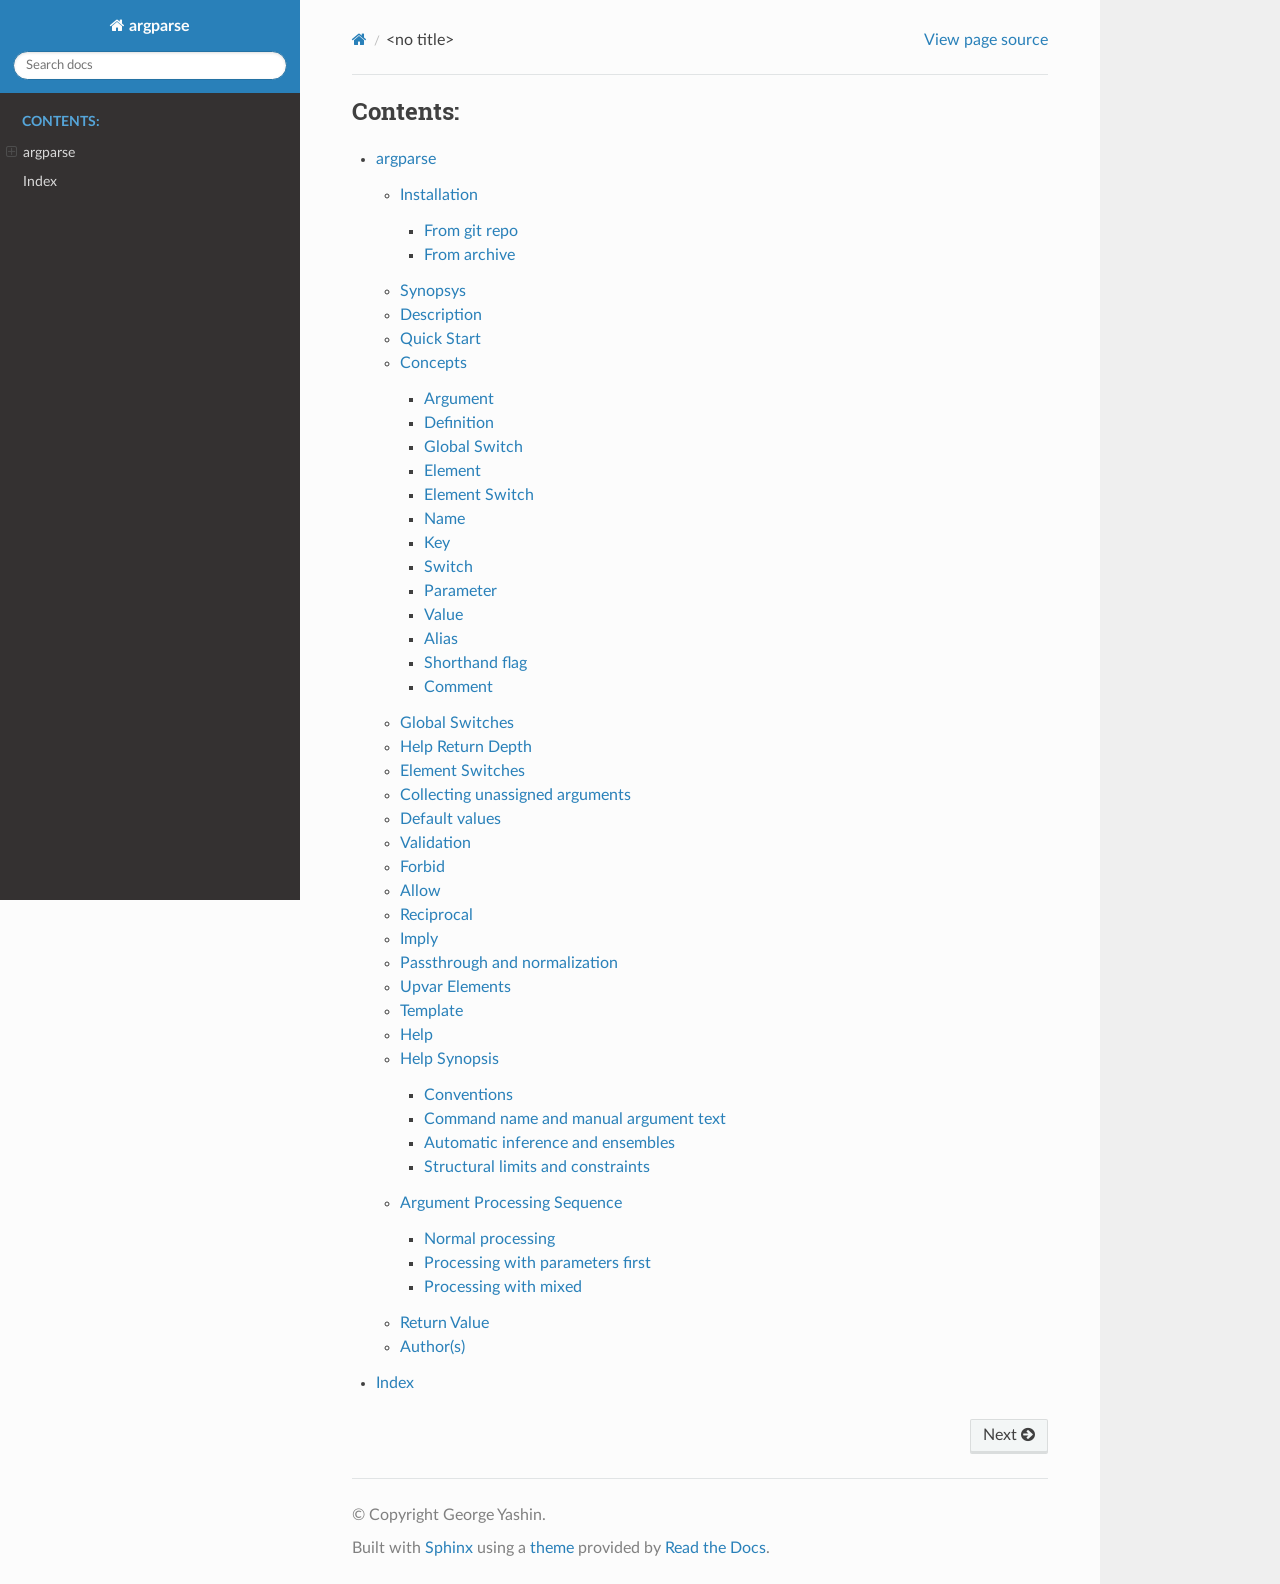
==== commit 5b8de9db: "add synopsis generation (structural) to the help generation" ====
--- a/docs/index.html
+++ b/docs/index.html
@@ -83,6 +83,13 @@
 <li class="toctree-l2"><a class="reference internal" href="argparse.html#upvar-elements">Upvar Elements</a></li>
 <li class="toctree-l2"><a class="reference internal" href="argparse.html#template">Template</a></li>
 <li class="toctree-l2"><a class="reference internal" href="argparse.html#help">Help</a></li>
+<li class="toctree-l2"><a class="reference internal" href="argparse.html#help-synopsis">Help Synopsis</a><ul>
+<li class="toctree-l3"><a class="reference internal" href="argparse.html#conventions">Conventions</a></li>
+<li class="toctree-l3"><a class="reference internal" href="argparse.html#command-name-and-manual-argument-text">Command name and manual argument text</a></li>
+<li class="toctree-l3"><a class="reference internal" href="argparse.html#automatic-inference-and-ensembles">Automatic inference and ensembles</a></li>
+<li class="toctree-l3"><a class="reference internal" href="argparse.html#structural-limits-and-constraints">Structural limits and constraints</a></li>
+</ul>
+</li>
 <li class="toctree-l2"><a class="reference internal" href="argparse.html#argument-processing-sequence">Argument Processing Sequence</a><ul>
 <li class="toctree-l3"><a class="reference internal" href="argparse.html#normal-processing">Normal processing</a></li>
 <li class="toctree-l3"><a class="reference internal" href="argparse.html#processing-with-parameters-first">Processing with parameters first</a></li>
@@ -162,6 +169,13 @@
 <li class="toctree-l2"><a class="reference internal" href="argparse.html#upvar-elements">Upvar Elements</a></li>
 <li class="toctree-l2"><a class="reference internal" href="argparse.html#template">Template</a></li>
 <li class="toctree-l2"><a class="reference internal" href="argparse.html#help">Help</a></li>
+<li class="toctree-l2"><a class="reference internal" href="argparse.html#help-synopsis">Help Synopsis</a><ul>
+<li class="toctree-l3"><a class="reference internal" href="argparse.html#conventions">Conventions</a></li>
+<li class="toctree-l3"><a class="reference internal" href="argparse.html#command-name-and-manual-argument-text">Command name and manual argument text</a></li>
+<li class="toctree-l3"><a class="reference internal" href="argparse.html#automatic-inference-and-ensembles">Automatic inference and ensembles</a></li>
+<li class="toctree-l3"><a class="reference internal" href="argparse.html#structural-limits-and-constraints">Structural limits and constraints</a></li>
+</ul>
+</li>
 <li class="toctree-l2"><a class="reference internal" href="argparse.html#argument-processing-sequence">Argument Processing Sequence</a><ul>
 <li class="toctree-l3"><a class="reference internal" href="argparse.html#normal-processing">Normal processing</a></li>
 <li class="toctree-l3"><a class="reference internal" href="argparse.html#processing-with-parameters-first">Processing with parameters first</a></li>
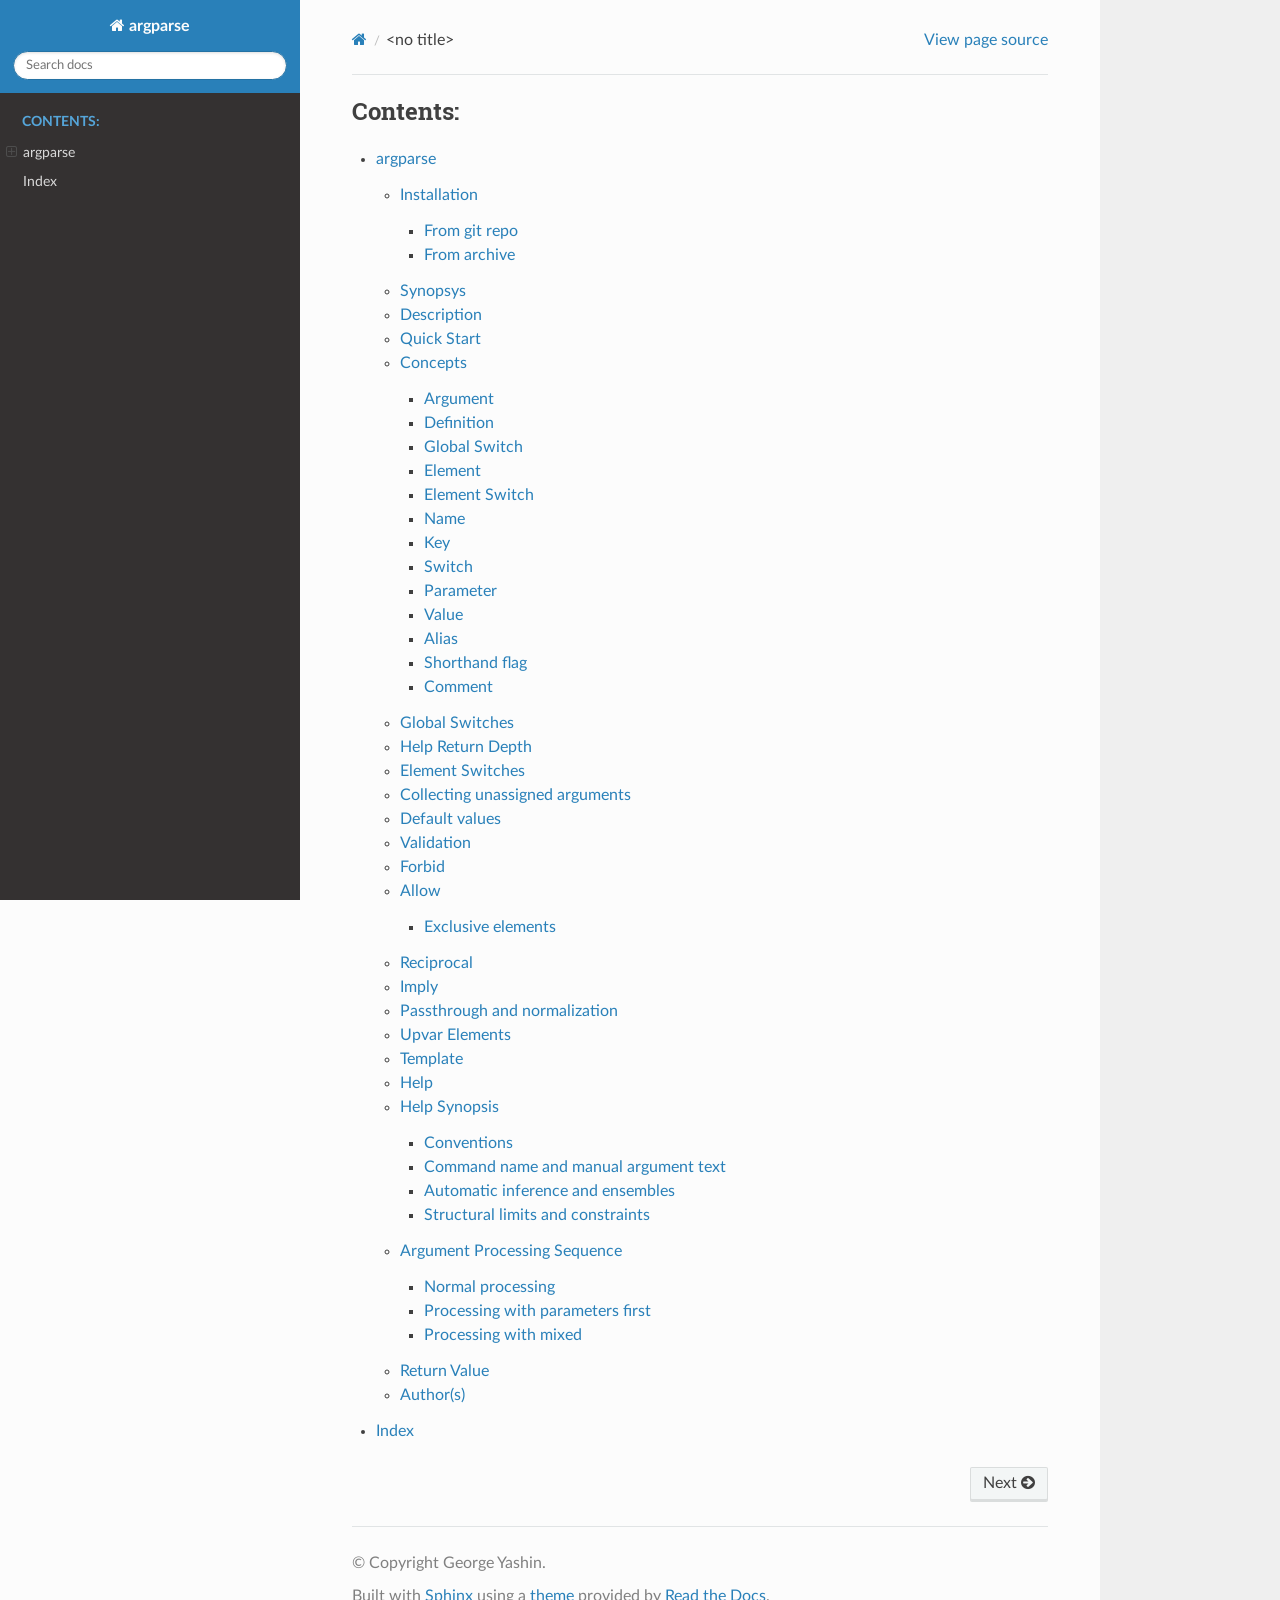
==== commit 75dcdafa: "add -exclusive switch as a abbreviation for -allow {}" ====
--- a/docs/index.html
+++ b/docs/index.html
@@ -76,7 +76,10 @@
 <li class="toctree-l2"><a class="reference internal" href="argparse.html#default-values">Default values</a></li>
 <li class="toctree-l2"><a class="reference internal" href="argparse.html#validation">Validation</a></li>
 <li class="toctree-l2"><a class="reference internal" href="argparse.html#forbid">Forbid</a></li>
-<li class="toctree-l2"><a class="reference internal" href="argparse.html#allow">Allow</a></li>
+<li class="toctree-l2"><a class="reference internal" href="argparse.html#allow">Allow</a><ul>
+<li class="toctree-l3"><a class="reference internal" href="argparse.html#exclusive-elements">Exclusive elements</a></li>
+</ul>
+</li>
 <li class="toctree-l2"><a class="reference internal" href="argparse.html#reciprocal">Reciprocal</a></li>
 <li class="toctree-l2"><a class="reference internal" href="argparse.html#imply">Imply</a></li>
 <li class="toctree-l2"><a class="reference internal" href="argparse.html#passthrough-and-normalization">Passthrough and normalization</a></li>
@@ -162,7 +165,10 @@
 <li class="toctree-l2"><a class="reference internal" href="argparse.html#default-values">Default values</a></li>
 <li class="toctree-l2"><a class="reference internal" href="argparse.html#validation">Validation</a></li>
 <li class="toctree-l2"><a class="reference internal" href="argparse.html#forbid">Forbid</a></li>
-<li class="toctree-l2"><a class="reference internal" href="argparse.html#allow">Allow</a></li>
+<li class="toctree-l2"><a class="reference internal" href="argparse.html#allow">Allow</a><ul>
+<li class="toctree-l3"><a class="reference internal" href="argparse.html#exclusive-elements">Exclusive elements</a></li>
+</ul>
+</li>
 <li class="toctree-l2"><a class="reference internal" href="argparse.html#reciprocal">Reciprocal</a></li>
 <li class="toctree-l2"><a class="reference internal" href="argparse.html#imply">Imply</a></li>
 <li class="toctree-l2"><a class="reference internal" href="argparse.html#passthrough-and-normalization">Passthrough and normalization</a></li>
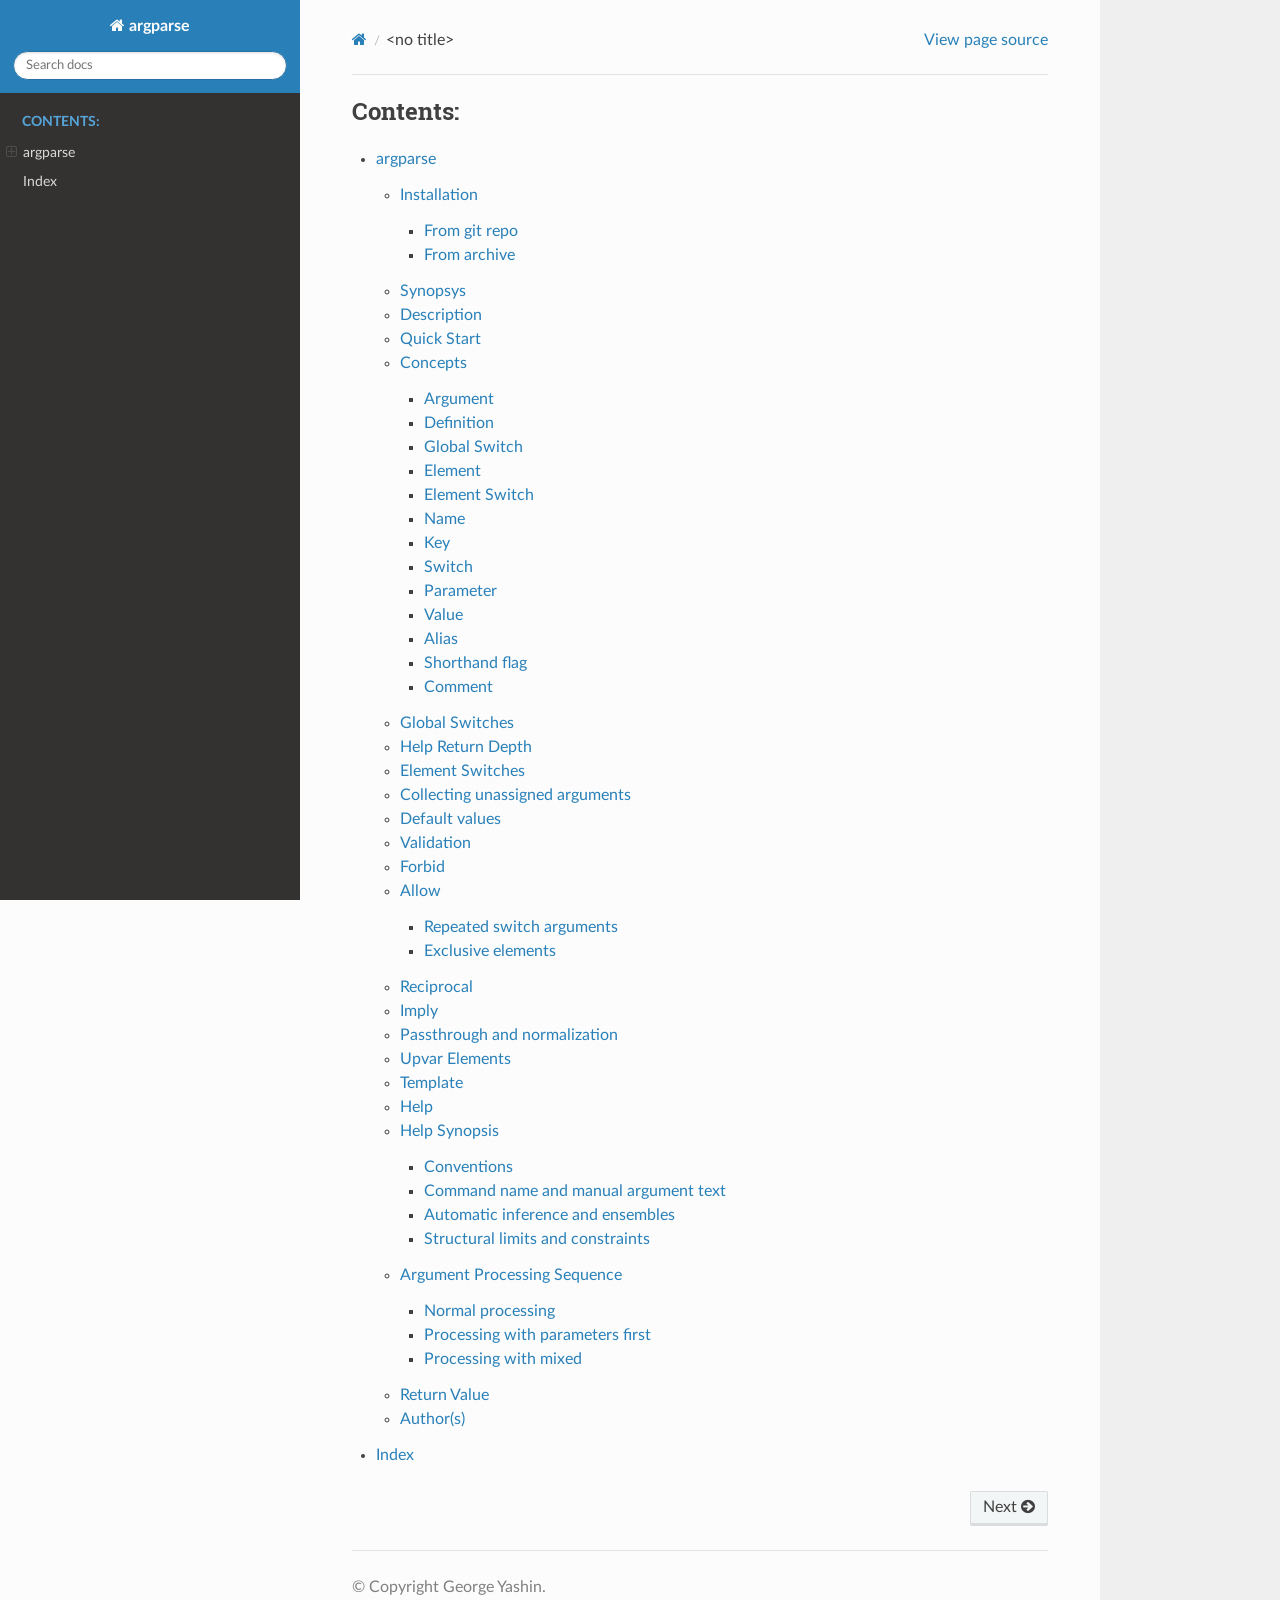
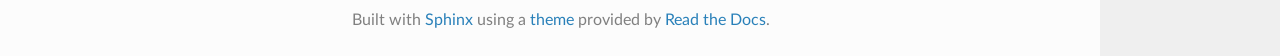
==== commit 9b70b0d5: "added -multiple switch to elements" ====
--- a/docs/index.html
+++ b/docs/index.html
@@ -77,6 +77,7 @@
 <li class="toctree-l2"><a class="reference internal" href="argparse.html#validation">Validation</a></li>
 <li class="toctree-l2"><a class="reference internal" href="argparse.html#forbid">Forbid</a></li>
 <li class="toctree-l2"><a class="reference internal" href="argparse.html#allow">Allow</a><ul>
+<li class="toctree-l3"><a class="reference internal" href="argparse.html#repeated-switch-arguments">Repeated switch arguments</a></li>
 <li class="toctree-l3"><a class="reference internal" href="argparse.html#exclusive-elements">Exclusive elements</a></li>
 </ul>
 </li>
@@ -166,6 +167,7 @@
 <li class="toctree-l2"><a class="reference internal" href="argparse.html#validation">Validation</a></li>
 <li class="toctree-l2"><a class="reference internal" href="argparse.html#forbid">Forbid</a></li>
 <li class="toctree-l2"><a class="reference internal" href="argparse.html#allow">Allow</a><ul>
+<li class="toctree-l3"><a class="reference internal" href="argparse.html#repeated-switch-arguments">Repeated switch arguments</a></li>
 <li class="toctree-l3"><a class="reference internal" href="argparse.html#exclusive-elements">Exclusive elements</a></li>
 </ul>
 </li>
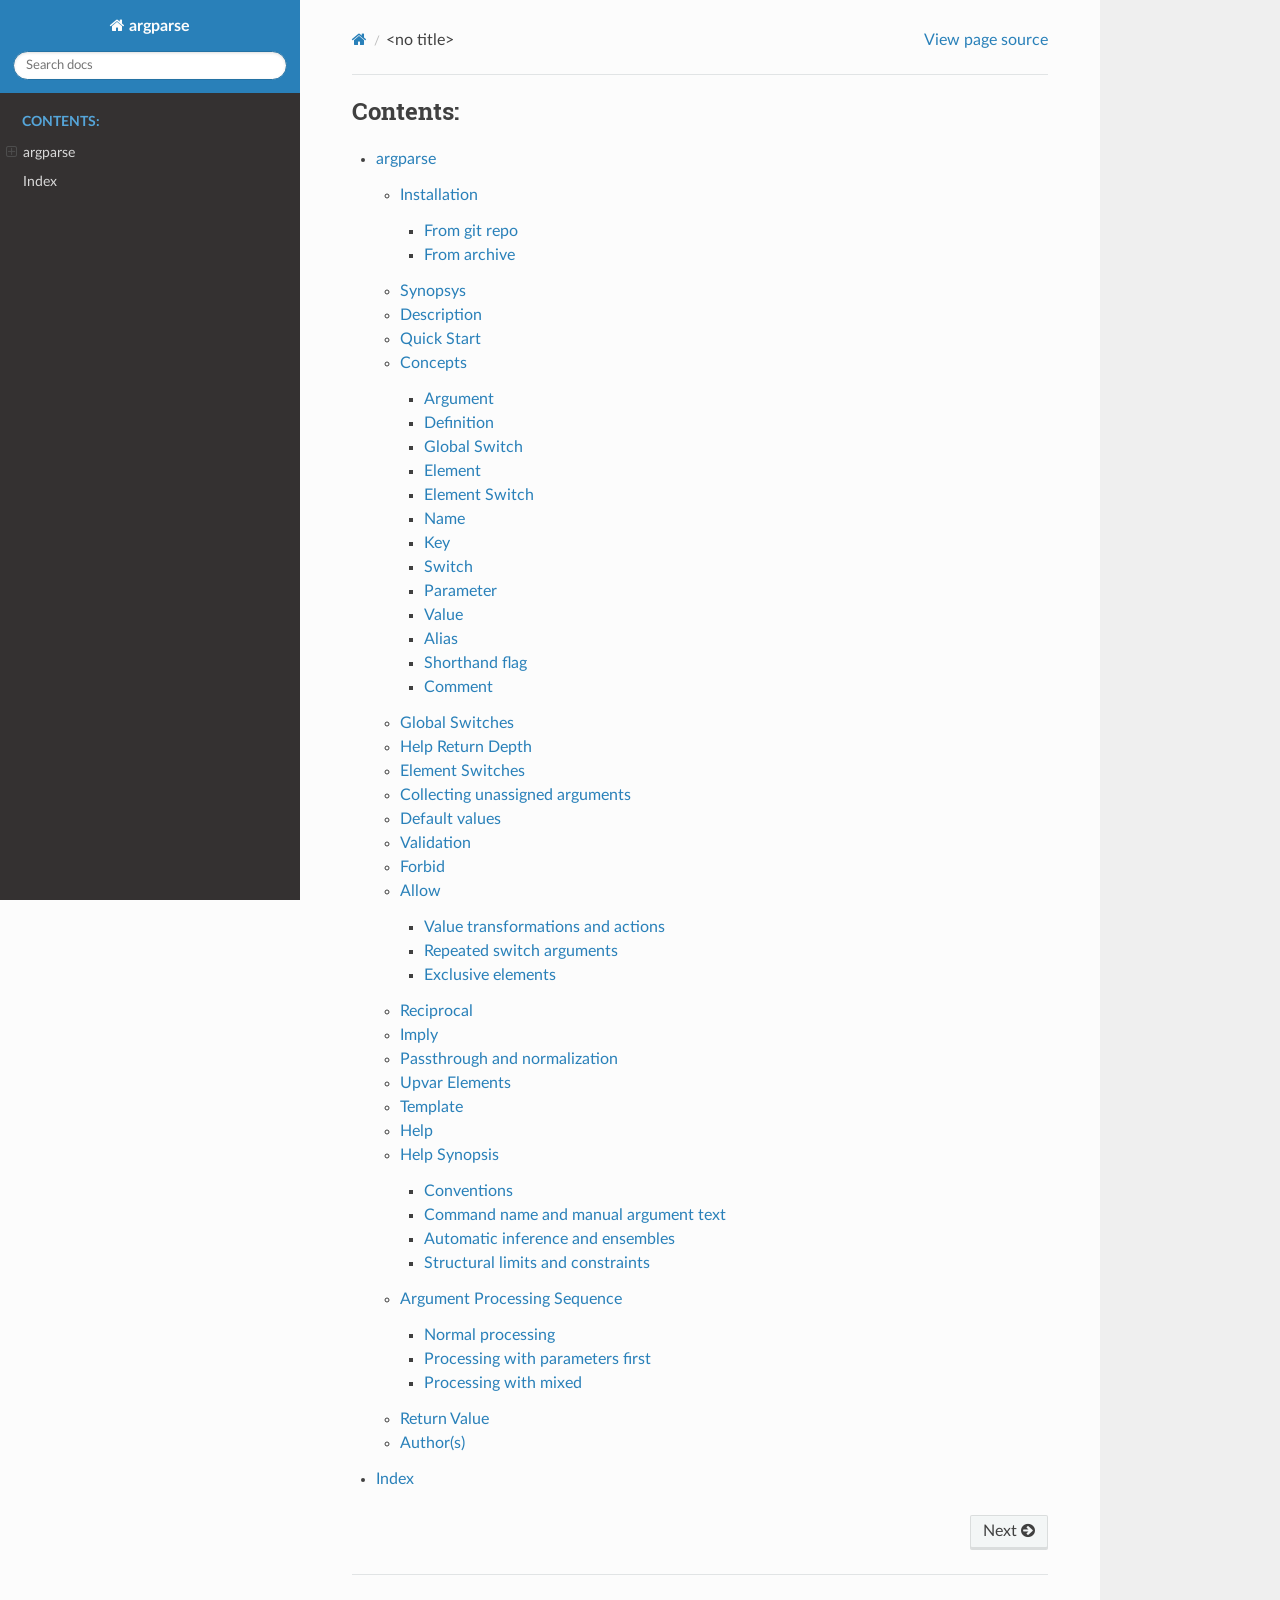
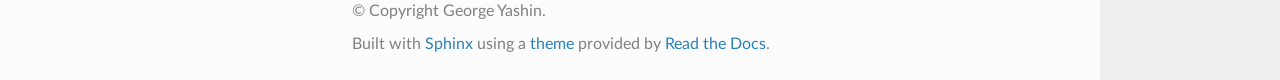
==== commit ba27643a: "add -action and -transform element switches, version bump to 0.70" ====
--- a/docs/index.html
+++ b/docs/index.html
@@ -77,6 +77,7 @@
 <li class="toctree-l2"><a class="reference internal" href="argparse.html#validation">Validation</a></li>
 <li class="toctree-l2"><a class="reference internal" href="argparse.html#forbid">Forbid</a></li>
 <li class="toctree-l2"><a class="reference internal" href="argparse.html#allow">Allow</a><ul>
+<li class="toctree-l3"><a class="reference internal" href="argparse.html#value-transformations-and-actions">Value transformations and actions</a></li>
 <li class="toctree-l3"><a class="reference internal" href="argparse.html#repeated-switch-arguments">Repeated switch arguments</a></li>
 <li class="toctree-l3"><a class="reference internal" href="argparse.html#exclusive-elements">Exclusive elements</a></li>
 </ul>
@@ -167,6 +168,7 @@
 <li class="toctree-l2"><a class="reference internal" href="argparse.html#validation">Validation</a></li>
 <li class="toctree-l2"><a class="reference internal" href="argparse.html#forbid">Forbid</a></li>
 <li class="toctree-l2"><a class="reference internal" href="argparse.html#allow">Allow</a><ul>
+<li class="toctree-l3"><a class="reference internal" href="argparse.html#value-transformations-and-actions">Value transformations and actions</a></li>
 <li class="toctree-l3"><a class="reference internal" href="argparse.html#repeated-switch-arguments">Repeated switch arguments</a></li>
 <li class="toctree-l3"><a class="reference internal" href="argparse.html#exclusive-elements">Exclusive elements</a></li>
 </ul>
